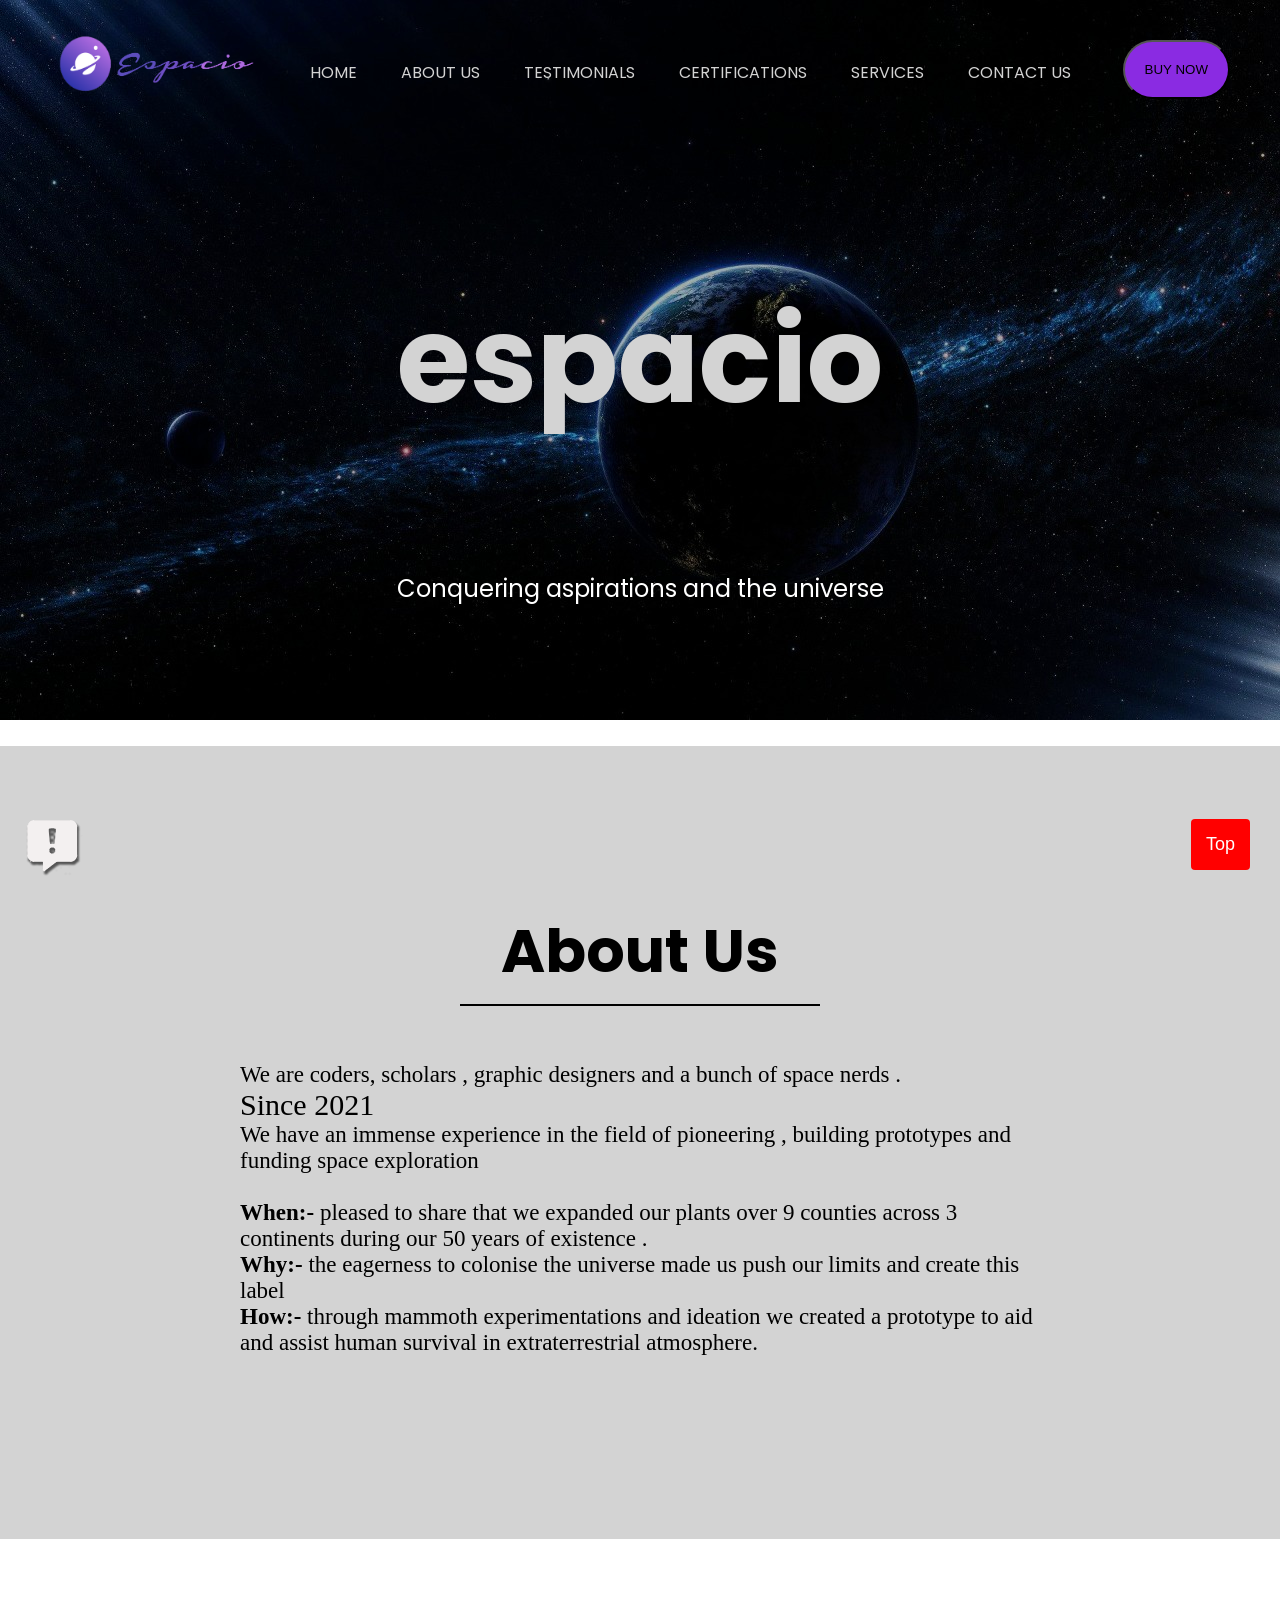
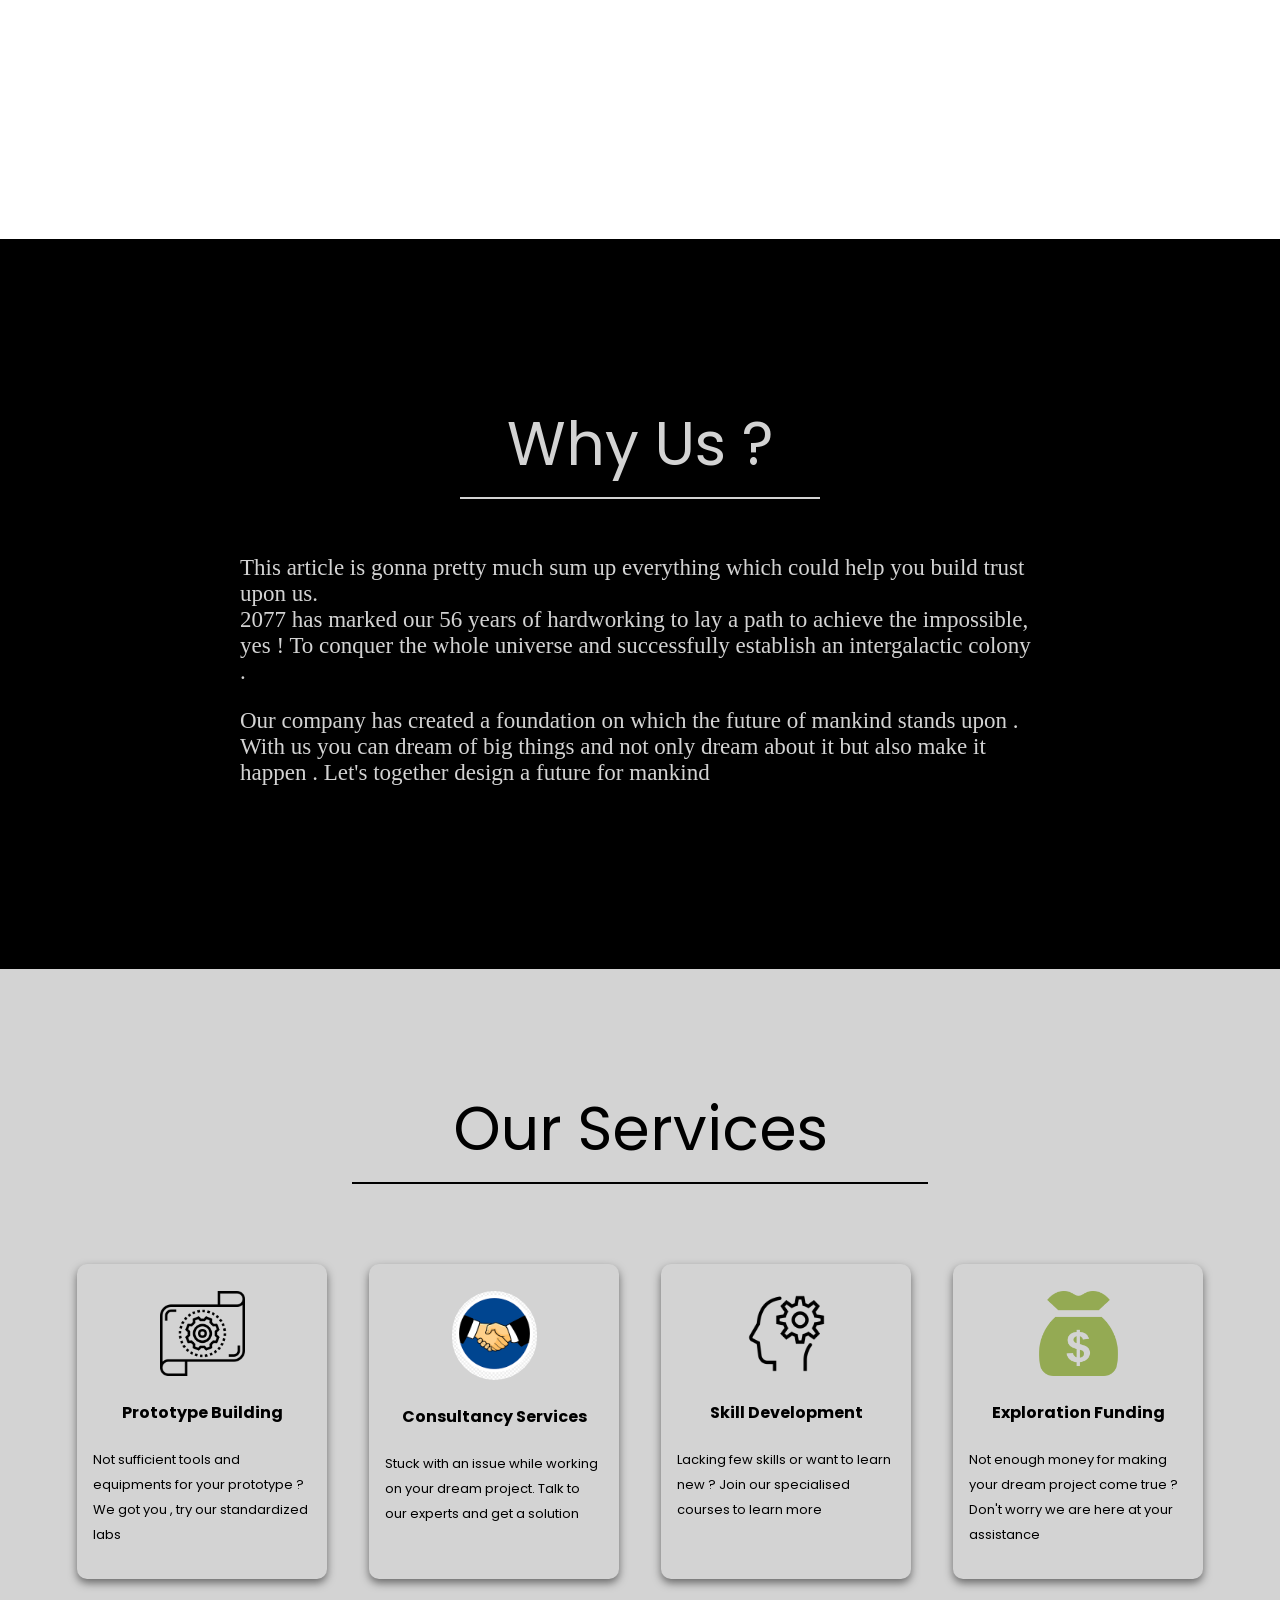
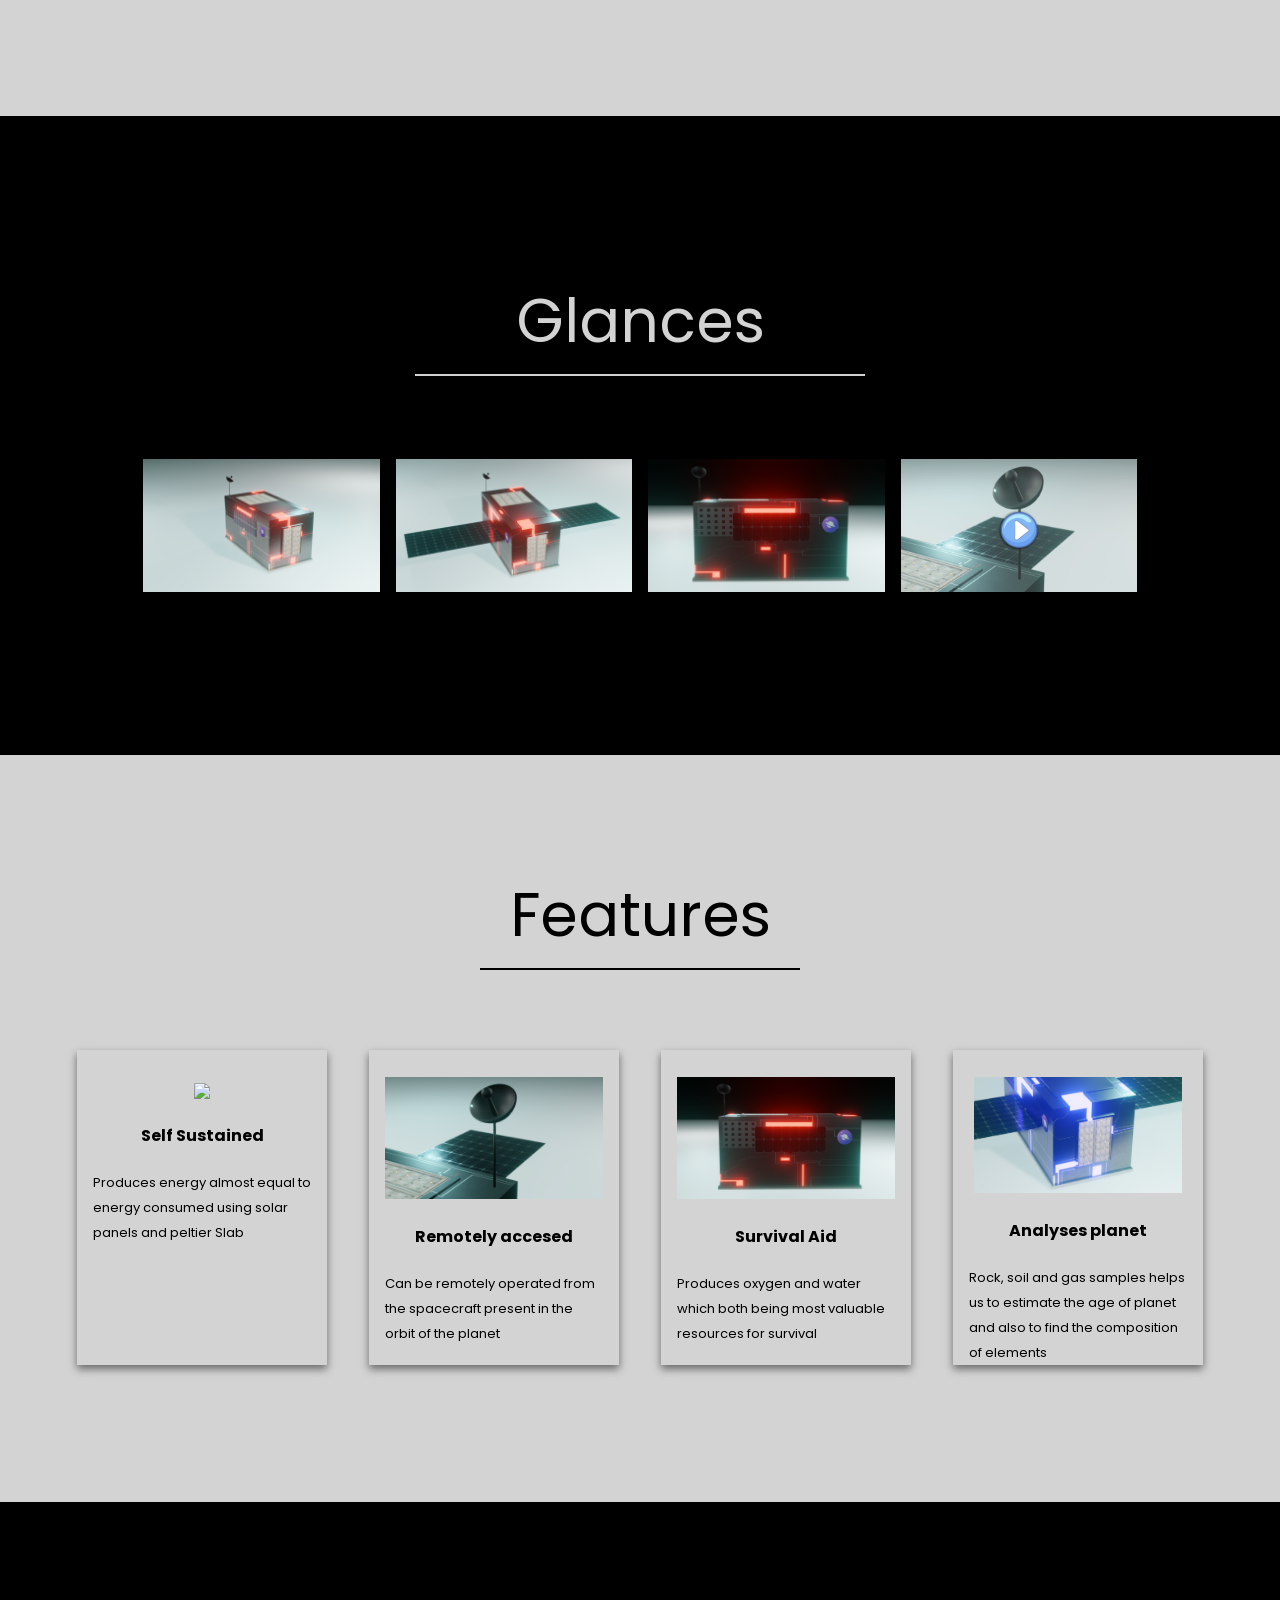
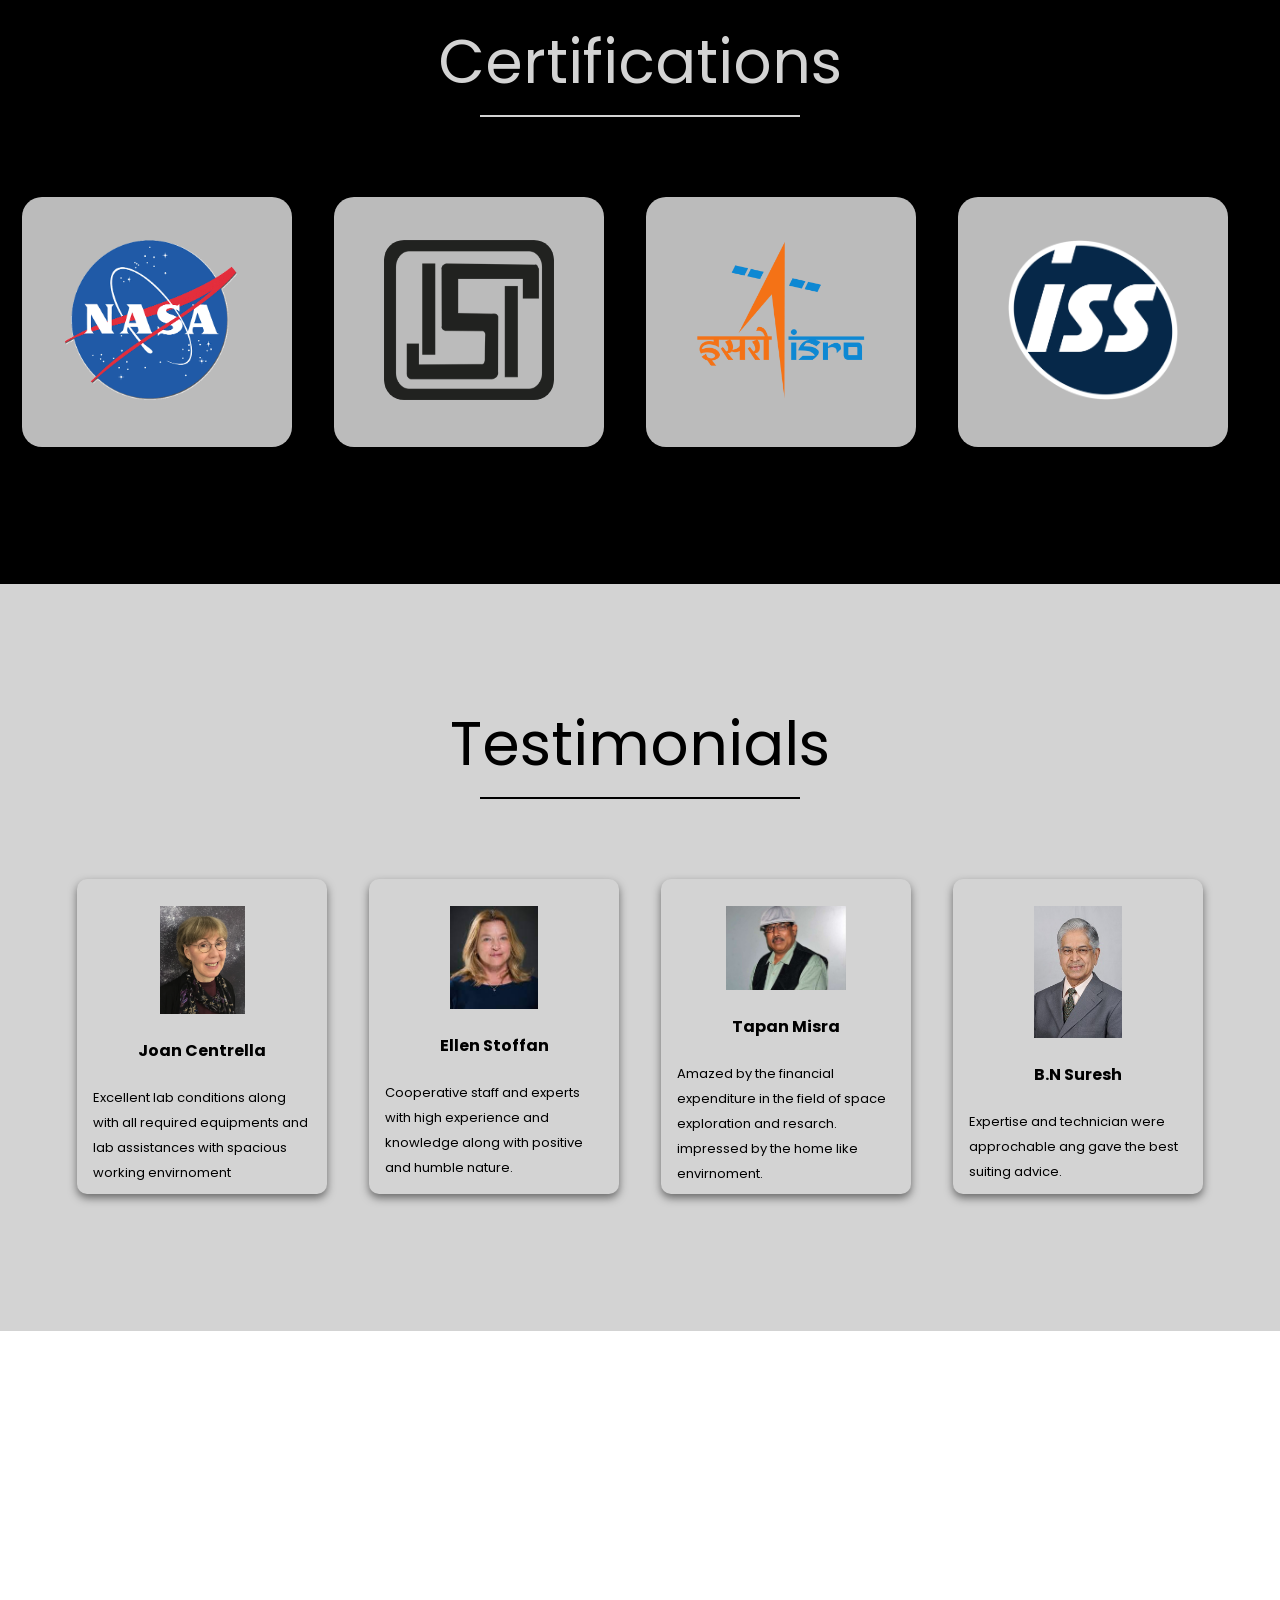
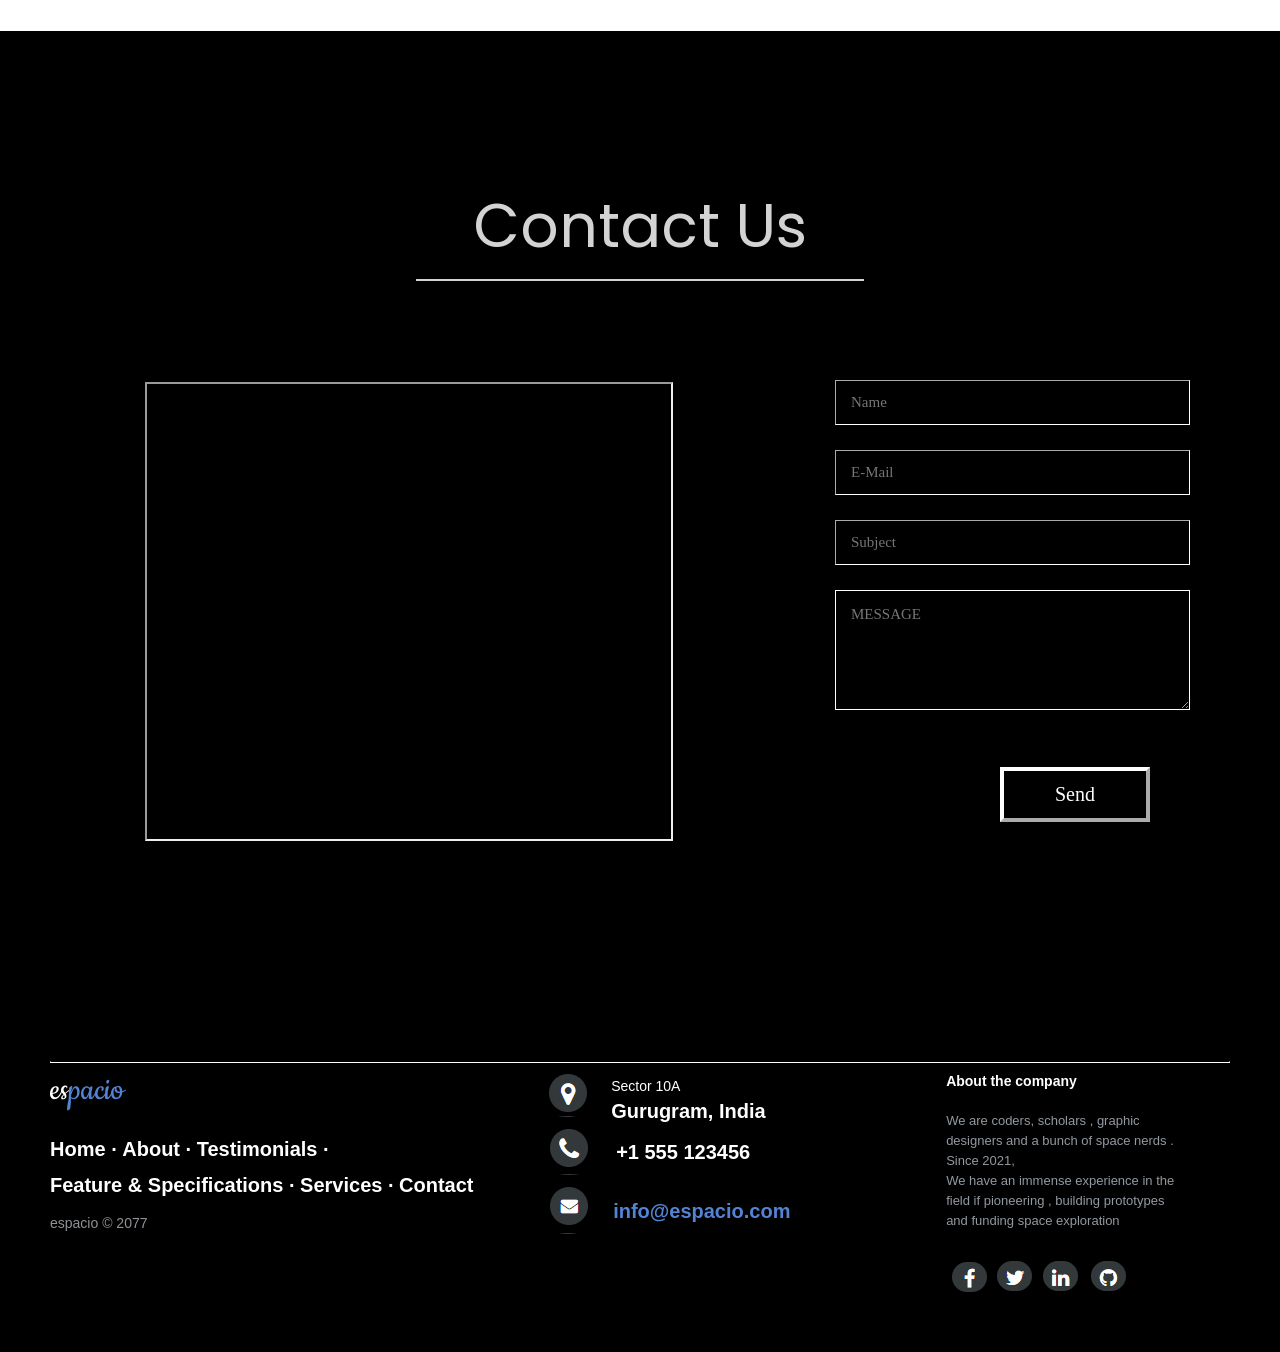
==== Home.html @ 091d5ca6 "abcd" ====
<!DOCTYPE html>
<html lang="en">

<head>
  <link rel="icon" type="image/png" href="logo2.png">
  <title>espacio</title>
  <link rel="stylesheet" href="Home-SS.css">
  <link rel="stylesheet" href="http://maxcdn.bootstrapcdn.com/font-awesome/4.2.0/css/font-awesome.min.css">
  <link href="http://fonts.googleapis.com/css?family=Cookie" rel="stylesheet" type="text/css">
  <link href="https://fonts.googleapis.com/css2?family=Poppins:wght@800&display=swap" rel="stylesheet">
  <link href="/your-path-to-fontawesome/css/fontawesome.css" rel="stylesheet">
  <style>

  </style>

  <link href="Home-SS.css" type="stylesheet">
  <meta charset="UTF-8">
  <meta http-equiv="X-UA-Compatible" content="IE=edge">
  <meta name="viewport" content="width=device-width, initial-scale=1.0">
  <title>Document</title>
</head>

<body onload="myFunction()">
  <div id="loading"></div>
  <a id="nav"></a>
  <a id="home"></a>
  <nav class="" id="mynav">
    <span class="nav-logo"><img src="logoweb1.png" width="210px" height="65px"></span>
    <span class="nav-tabs">
      <a href="#home" class="nav-link">HOME</a>
        <a href="#aboutus" class="nav-link">ABOUT US</a>
        <a href="#testimonials" class="nav-link">TESTIMONIALS</a>
        <a href="#certifications" class="nav-link">CERTIFICATIONS</a>
      <a href="#services" class="nav-link">SERVICES</a>
      <a href="#contactus" class="nav-link">CONTACT US</a>
    </span>
    <span>
      <button class="nav-btn" onclick="window.location.href ='buy-now.html';">BUY NOW</button>
    </span>
  </nav>

  <div class="cover-heading">
    <br>
    <h1>espacio</h1>
    <FONT color="white" size="5">Conquering aspirations and the universe </font>
  </div>
  <a id="aboutus"></a>
  <br><br><br><br><br>
  <div class="ab1">
    
    <center>
      <b>
        <font style="font-size: 60px;">About Us</font>
      </b>
      <hr width="45%" align="center" color="black">
      </hr>
    </center>
    <br>
    <p style="font-size: 23px; text-align: left;font-family: century gothic;">We are coders, scholars , graphic
      designers and a bunch of space
      nerds .
      <br>
      <font style="font-size: 30px;">Since 2021</font>
      <br>
      We have an immense experience in the field of pioneering , building prototypes and funding space
      exploration
      <br><br>
      <b>When:-</b> pleased to share that we expanded our plants over 9 counties across 3 continents during
      our 50 years of existence .
      <br>
      <b>Why:-</b> the eagerness to colonise the universe made us push our limits and create this label
      <br>
      <b>How:-</b> through mammoth experimentations and ideation we created a prototype to aid and assist
      human survival in extraterrestrial atmosphere.
    </p>

  </div>

  <div class="parallax"></div>

  <div class="ab2">
    <center>
      <font style="font-size: 60px;">Why Us ?</font>
      <hr width="45%" align="center" color="lightgrey">
      </hr>
    </center>
    <br>
    <p style="font-size: 23px; text-align: left;font-family: century gothic;">This article is gonna pretty much sum up
      everything which
      could help you build trust upon us.
      <br>
      2077 has marked our 56 years of hardworking to lay a path to achieve the impossible, yes ! To conquer
      the whole
      universe and successfully establish an intergalactic colony .
    </p>
    <p style="font-size: 23px; text-align: left;font-family: century gothic;">
      Our company has created a foundation on which the future of mankind stands upon . With us you can dream of
      big things and not only dream about it but also make it happen .
      Let's together design a future for mankind
    </p>
    <a id="services"></a>
  </div>
  
  <div class="ab4">
    
    <center>
      <font style="font-size: 60px; color: black;">Our Services</font>
      <hr width="45%" align="center" color="black">
      <br><br>
    </center>
    <center>
      <table width="70%" cellpadding="20px">
        <tr>
          <td>
            <div class="card">
              <img src="" style="width:100%">
              <div class="container44">
                <center><img src="Images/pb1.png" Width="85px"></center>
                <center>
                  <h4><b>Prototype Building</b></h4>
                </center>
                <p>
                  <font size="2px">Not sufficient tools and equipments for your prototype ? We got you , try our
                    standardized labs</font>
                </p>
              </div>
            </div>
          </td>
          <td>
            <div class="card">
              <img src="" style="width:100%">
              <div class="container44">
                <center><img src="Images/cs.png" Width="85px" style="border-radius: 100px;"></center>
                <center>
                  <h4><b>Consultancy Services</b></h4>
                </center>
                <p>
                  <font size="2px">Stuck with an issue while working on your dream project. Talk to our experts and get
                    a solution</font>
                </p>
              </div>
            </div>
          </td>
          <td>
            <div class="card">
              <img src="" style="width:100%">
              <div class="container44">
                <center><img src="Images/sd.png" Width="85px"></center>
                <center>
                  <h4><b>Skill Development </b></h4>
                </center>
                <p>
                  <font size="2px">Lacking few skills or want to learn new ? Join our specialised courses to learn more
                  </font>
                </p>
              </div>
            </div>
          </td>
          <td>
            <div class="card">
              <img src="" style="width:100%">
              <div class="container44">
                <center><img src="Images/ef.png" Width="85px"></center>
                <center>
                  <h4><b>Exploration Funding</b></h4>
                </center>
                <p>
                  <font size="2px">Not enough money for making your dream project come true ? Don't worry we are here at
                    your assistance</font>
                </p>
              </div>
            </div>
          </td>
        </tr>
      </table>
    </center>
  </div>
  <div class="ab3">
    <center>
      <font style="font-size: 60px;">Glances</font>
      <hr width="45%" align="center" color="lightgrey">
      </hr>
      <br><br>
    </center>
    <br>
    <div class="row">
      <div class="column">
        <img src="Images/1.png" style="width:100%" onclick="openModal();currentSlide(1)" class="hover-shadow cursor">
      </div>
      <div class="column">
        <img src="Images/2.png" style="width:100%" onclick="openModal();currentSlide(2)" class="hover-shadow cursor">
      </div>
      <div class="column">
        <img src="Images/7.png" style="width:100%" onclick="openModal();currentSlide(3)" class="hover-shadow cursor">
      </div>
      <div class="column">
        <img src="Images/8.jpg" style="width:100%" onclick="openModal();currentSlide(4)" class="hover-shadow cursor">
      </div>
    </div>

    <div id="myModal" class="modal">
      <span class="close cursor" onclick="closeModal()">&times;</span>
      <div class="modal-content">

        <div class="mySlides">
          <div class="numbertext">1 / 4</div>
          <img src="Images/1.png" style="width:100%">
        </div>

        <div class="mySlides">
          <div class="numbertext">2 / 4</div>
          <img src="Images/2.png" style="width:100%">
        </div>

        <div class="mySlides">
          <div class="numbertext">3 / 4</div>
          <img src="Images/7.png" style="width:100%">
        </div>

        <div class="mySlides">
          <div class="numbertext">4 / 4</div>
          <video controls  style="width:100%" id="pph">
            <source src="megavideo.mp4" type="video/mp4"  >
          </video>
        </div>

        <a class="prev" onclick="plusSlides(-1)">&#10094;</a>
        <a class="next" onclick="plusSlides(1)">&#10095;</a>

        <div class="caption-container">
          <p id="caption"></p>
        </div>


        <div class="column">
          <img class="demo cursor" src="Images/1.png" style="width:100%" onclick="currentSlide(1)" alt="">
        </div>
        <div class="column">
          <img class="demo cursor" src="Images/2.png" style="width:100%" onclick="currentSlide(2)" alt="">
        </div>
        <div class="column">
          <img class="demo cursor" src="Images/7.png" style="width:100%" onclick="currentSlide(3)" alt="">
        </div>
        <div class="column">
          <img class="demo cursor" src="Images/8.jpg" style="width:100%" onclick="currentSlide(4)" alt="">
        </div>
      </div>
    </div>
  </div>
  <div class="ab5">
    <center>
      <font style="font-size: 60px; color: black;">Features</font>
      <hr width="25%" align="center" color="black">
      <br><br>
    </center>
    <center>
      <table width="70%" cellpadding="20px">
        <tr>
          <td>
            <div class="card2">
              <img src="" style="width:100%">
              <div class="container44">
                <center><img src="ImageS/13.png" Width="100%"></center>
                <center>
                  <h4><b>Self Sustained</b></h4>
                </center>
                <p>
                  <font size="2px">Produces energy almost equal to energy consumed using solar panels and peltier Slab
                  </font>
                </p>
              </div>
            </div>
          </td>
          <td>
            <div class="card2">
              <img src="" style="width:100%">
              <div class="container44">
                <center><img src="Images/8.png" Width="100%"></center>
                <center>
                  <h4><b>Remotely accesed </b></h4>
                </center>
                <p>
                  <font size="2px">Can be remotely operated from the spacecraft present in the orbit of the planet
                  </font>
                </p>
              </div>
            </div>
          </td>
          <td>
            <div class="card2">
              <img src="" style="width:100%">
              <div class="container44">
                <center><img src="Images/7.png" Width="100%"></center>
                <center>
                  <h4><b>Survival Aid</b></h4>
                </center>
                <p>
                  <font size="2px">Produces oxygen and water which both being most valuable resources for survival
                  </font>
                </p>
              </div>
            </div>
          </td>
          <td>
            <div class="card2">
              <img src="" style="width:100%">
              <div class="container44">
                <center><img src="Images/12.png" Width="95%"></center>
                <center>
                  <h4><b>Analyses planet</b></h4>
                </center>
                <p>
                  <font size="2px">Rock, soil and gas samples helps us to estimate the age of planet and also to find
                    the composition of elements</font>
                </p>
              </div>
            </div>
          </td>
        </tr>
      </table>
    </center>
    <a id="certifications"></a>
  </div>
  <div class="ab6">
    <center>
      <font style="font-size: 60px; color: lightgrey;">Certifications</font>
      <hr width="25%" align="center" color="lightgrey">
      <br><br>
    </center>
    <center>
      <table width="70%" cellpadding="20px">
        <tr>
          <td>
            <div class="flip-card">
              <div class="flip-card-inner">
                <div class="flip-card-front">
                  <img src="c1.gif" alt="Avatar" style="width:190px;height:160px; border-radius: 10000px; margin-top: 43px;">
                </div>
                <div class="flip-card-back">
                  <h1>NASA</h1> 
                  <p>Aprroved and trusted by nasa , qualified in electrical assesment test , oxygen
                    production test and quality certification test.</p> 
                  <p></p>
                </div>
              </div>
            </div>
          </td>
          <td>
            <div class="flip-card">
              <div class="flip-card-inner">
                <div class="flip-card-front">
                  <img src="certificate2.png" alt="Avatar" style="width:170px;height:160px; border-radius: 20px; margin-top: 43px;">
                </div>
                <div class="flip-card-back">
                  <h1>ISI</h1> 
                  <p>Approved by ISI officials in the qualitative and quantitative tests. verified and
                    trusted for use in extreme conditions.</p> 
                  <p></p>
                </div>
              </div>
            </div>
          </td>
          <td>
            <div class="flip-card">
              <div class="flip-card-inner">
                <div class="flip-card-front">
                  <img src="certificate3.png" alt="Avatar" style="width:170px;height:160px; border-radius: 20px; margin-top: 43px;">
                </div>
                <div class="flip-card-back">
                  <h1>ISRO</h1> 
                  <p>Approved by scientific team of technical department of isro.</p> 
                  <p></p>
                </div>
              </div>
            </div>
          </td>  
          <td>
            <div class="flip-card">
              <div class="flip-card-inner">
                <div class="flip-card-front">
                  <img src="certificate4.png" alt="Avatar" style="width:170px;height:160px; border-radius: 20px; margin-top: 43px;">
                </div>
                <div class="flip-card-back">
                  <h1>ISS</h1> 
                  <p>Trial and tested in international space station , approved and analysed by tech
                    phantom iss.</p> 
                  <p></p>
                </div>
              </div>
            </div>
          </td>
          <td>
            
          </td>
          </td>
        </tr>
      </table>
    </center>
    <a id="testimonials"></a>
  </div>
  <div class="ab7">
    <center>
      <font style="font-size: 60px; color: BLACK;">Testimonials</font>
      <hr width="25%" align="center" color="BLACK">
      <br><br>
    </center>
    <center>
      <table width="70%" cellpadding="20px">
        <tr>
          <td>
            <div class="card">
              <img src="" style="width:100%">
              <div class="container44">
                <center><img src="Images/test1.png" Width="85px"></center>
                <center>
                  <h4><b> Joan Centrella</b></h4>
                </center>
                <p>
                  <font size="2px"> Excellent lab conditions along with all required equipments and lab assistances with
                    spacious working envirnoment</font>
                </p>
              </div>
            </div>
          </td>
          <td>
            <div class="card">
              <img src="" style="width:100%">
              <div class="container44">
                <center><img src="Images/test2.jpg" Width="40%"></center>
                <center>
                  <h4><b> Ellen Stoffan</b></h4>
                </center>
                <p>
                  <font size="2px"> Cooperative staff and experts with high experience and knowledge along with positive
                    and humble nature. </font>
                </p>
              </div>
            </div>
          </td>
          <td>
            <div class="card">
              <img src="" style="width:100%">
              <div class="container44">
                <center><img src="Images/test3.jpg" Width="55%"></center>
                <center>
                  <h4><b>Tapan Misra </b></h4>
                </center>
                <p>
                  <font size="2px">Amazed by the financial expenditure in the field of space exploration and resarch.
                    impressed by the home like envirnoment. </font>
                </p>
              </div>
            </div>
          <td>
            <div class="card">
              <img src="" style="width:100%">
              <div class="container44">
                <center><img src="Images/test4.jpg" Width="40%"></center>
                <center>
                  <h4><b>B.N Suresh </b></h4>
                </center>
                <p>
                  <font size="2px">Expertise and technician were approchable ang gave the best suiting advice. </font>
                </p>
              </div>
            </div>
          </td>
          </td>
        </tr>
      </table>
    </center>
  </div>
  <div class="parallax"></div>


  <a id="contactus"></a>
  <div class="container-fluid">
    <section class="contact"
      style="background-color: black; color: #fff !important; padding-top: 150px; padding-bottom: 150px;" id="contact">


      <center>
        <font style="font-size: 60px; color: lightgrey;">Contact Us</font>
        <hr width="35%" align="center" color="lightgrey">
        <br><br>
      </center>
      <br>
      <div class="row">
        <div class="col-md-4"></div>
        <div class="col-md-6">
          <form action="thanku.html" method="post" name="contact-form" id="contact-form">

            <ul>

              <li class="wow fadeInUp" data-wow-delay="0.6s">
                <div>
                  <input class="textarea" type="text" name="contact-name" placeholder="Name" value="" required>
                </div>
              </li>
              <br>
              <li class="wow fadeInUp" data-wow-delay="0.7s">

                <div>
                  <input class="textarea" type="email" name="contact-name" placeholder="E-Mail" value="" required>
                </div>
              </li>
              <br>
              <li class="wow fadeInUp" data-wow-delay="0.6s">
                <div>
                  <input class="textarea" type="text" name="contact-name" placeholder="Subject" value="" required>
                </div>
              </li>
              <br>
              <li class="wow fadeInUp" data-wow-delay="0.8s">

                <div>
                  <textarea class="textarea" style="height: 120px;color: white;" placeholder="MESSAGE"
                    required></textarea>
                </div>
              </li>

            </ul>

            <button class="button2" type="submit" class="send wow fadeInUp" data-wow-delay="0.9s">
              Send</button>

          </form>
          <iframe width="528" height="459" id="gmap_canvas"
            src="https://maps.google.com/maps?width=100%25&amp;height=600&amp;hl=en&amp;q=Bengaluru+(espacio)&amp;t=&amp;z=14&amp;ie=UTF8&amp;iwloc=B&amp;output=embed"
            style="margin-top: -440px;margin-left: 150px;"></iframe>
        </div>
      </div>

  </div>


  </section>
  <footer>
    <div class="footer-distributed">
      <hr color="white" style="  border-top: 1px solid;" width="100%">

      <div class="footer-left">

        <h3>es<span>pacio</span></h3>

        <p class="footer-links">
          <a href="#">
            <font style="font-size:20px;">Home
          </a>
          ·
          <a href="#">
            <font style="font-size:20px;">About
          </a>
          ·
          <a href="#">
            <font style="font-size:20px;">Testimonials
          </a>
          ·
          <a href="#">
            <font style="font-size:20px;">Feature & Specifications
          </a>
          ·
          <a href="#">
            <font style="font-size:20px;">Services
          </a>
          ·
          <a href="#">
            <font style="font-size:20px;">Contact
          </a>
        </p>

        <p class="footer-company-name">espacio &copy; 2077</p>
      </div>

      <div class="footer-center">
        <div>
          <i><img src="location.PNG"></i>
          <p>
            <font style="font-size:20px;"><span>Sector 10A</span> Gurugram, India
          </p>
        </div>

        <div>
          <i><img src="contact.PNG"></i>
          <p>
            <font style="font-size:20px;">+1 555 123456
          </p>
        </div>

        <div>
          <i><img src="mail.PNG"></i>
          <p>
            <font style="font-size:20px;"><a href="mailto:support@company.com">info@espacio.com</a>
          </p>
        </div>
      </div>

      <div class="footer-right">

        <p class="footer-company-about">
          <span>About the company</span>
          We are coders, scholars , graphic designers and a bunch of space nerds .<br>
          Since 2021,<br>
          We have an immense experience in the field if pioneering , building prototypes and funding space exploration
        </p>

        <div class="footer-icons">

          <a href="https://www.facebook.com/"><img src="fb.PNG"></a>&nbsp
          <a href="https://twitter.com/login?lang=en"><img src="twitter.PNG" ></a>
          <a href="https://in.linkedin.com/"><img src="linkedin.PNG"></a>
          <a href="https://github.com/"><img src="github.PNG"></a>

        </div>

      </div>

  </footer>
  <a href="#nav"><button onclick="topFunction()" id="myBtn" title="Go to top">Top</button></a>


  <button class="open-button" onclick="openForm()"><img src="download2.png"
      style="height: 65px;width: 65px; margin-right:60px;"></button>

  <div class="chat-popup" id="myForm">
    <form class="form-container">
      <h2 class="tii">espacio Support</h2>

      <label for="msg" style="color :white;font-family: ubuntu;margin-bottom: 10px;
   
   "><b>Type Your Query</b></label>
      <textarea placeholder="Type message.." name="msg" style="font-family: Dosis;
   
   " required></textarea>

      <button type="submit" class="btn" onclick="sd()">Send</button>
      <button type="button" class="btn cancel" onclick="closeForm()">Close</button>
    </form>
  </div>

  </div>
  <script>
    function openForm() {
      document.getElementById("myForm").style.display = "block";
    }

    function closeForm() {
      document.getElementById("myForm").style.display = "none";
    }
    function sd() {
      alert("We Will reply soon.");
    }
  </script>
</body>


<script>
  function openModal() {
    document.getElementById("myModal").style.display = "block";
  }

  function closeModal() {
    document.getElementById("myModal").style.display = "none";
    var megax = document.getElementById("pph");
    megax.pause();
  }

  var slideIndex = 1;
  showSlides(slideIndex);

  function plusSlides(n) {
    showSlides(slideIndex += n);
  }

  function currentSlide(n) {
    showSlides(slideIndex = n);
  }

  function showSlides(n) {
    var i;
    var slides = document.getElementsByClassName("mySlides");
    var dots = document.getElementsByClassName("demo");
    var captionText = document.getElementById("caption");
    if (n > slides.length) { slideIndex = 1 }
    if (n < 1) { slideIndex = slides.length }
    for (i = 0; i < slides.length; i++) {
      slides[i].style.display = "none";
    }
    for (i = 0; i < dots.length; i++) {
      dots[i].className = dots[i].className.replace(" active", "");
    }
    slides[slideIndex - 1].style.display = "block";
    dots[slideIndex - 1].className += " active";
    captionText.innerHTML = dots[slideIndex - 1].alt;
  }






  var myNav = document.getElementById('mynav');
  window.onscroll = function () {
    "use strict";
    if (document.body.scrollTop >= 200 || document.documentElement.scrollTop >= 200) {
      myNav.classList.remove("nav-transparent");
      myNav.classList.add("nav-colored");
    }
    else {
      myNav.classList.add("nav-transparent");
      myNav.classList.remove("nav-colored");
    }
  };

  var preloader = document.getElementById('loading');
  function myFunction() {
    preloader.style.display = 'none';
  }
</script>

</html>
---- Home-SS.css ----
html {
    scroll-behavior: smooth;
  }
 
  #loading{
    width: 100%;
    height: 100vh;
    background: #fff
    url('Hourglass.gif') center;
    background-repeat: no-repeat;
    position: fixed;
    z-index: 99999;
  }
      .ab1 {
        padding-left: 240px;
        padding-right: 240px;
        padding-top: 160px;
        padding-bottom: 160px;
        background-image: url('Images/.jpg');
        background-size: 1400px 300px;
        border-width: 100%;
        color: black;
        background-repeat: no-repeat;
        background-color: lightgrey;
  
      }
  
      .ab2 {
        padding-left: 240px;
        padding-right: 240px;
        padding-top: 160px;
        padding-bottom: 160px;
        background-image: url('Images/.jpg');
        background-size: 1400px 300px;
        border-width: 100%;
        color: lightgrey;
        background-repeat: no-repeat;
        background-color: black;
  
      }
  
      .ab3 {
        padding-left: 140px;
        padding-right: 140px;
        padding-top: 160px;
        padding-bottom: 160px;
        background-image: url('Images/.jpg');
        background-size: 1400px 300px;
        border-width: 100%;
        color: lightgrey;
        background-repeat: no-repeat;
        background-color: black;
      }
  
      html, body {
        max-width: 100%;
        overflow-x: hidden;
    }
      body {
        margin: 0px;
        background-image: url('bg4.jpeg');
        font-family: Poppins, sans-serif;
        background-repeat: no-repeat;
        background-size: 100%;
      }
  
      a {
        text-decoration: none;
      }
  
      nav {

        width: 100%;
        padding: 0px;
        padding-top: 30px;
        padding-bottom: 40px;
        position: fixed ;
        z-index: 999;
        height: 150px;
        transition: 0.5s;
        
      }
      .nav-transparent{
        background-color: transparent;


      }
      .nav-colored{
        background-color: black;
        box-shadow: 0 8px 6px -6px black;
      }


      .nav-logo {
        text-align: left;
        color: white;
        padding: 30px;
        padding-left: 50px;
        font-size: 28px;
        padding-top: 0px;
        float: left;
      }
  
      .nav-tabs {
        text-align: center;
      float: left;
      margin-top: 30px;
      }
  
      .nav-link {
        padding: 20px;
        color: lightgrey;
      }
  
      .nav-link:hover {
        color: darkgrey;
      }
  
      .nav-btn {
        text-align: right;
        padding: 20px;
        background-color: blueviolet;
        border-radius: 80px;
        float: right;
        margin-right: 50px;
        margin-top: 10px;
      }
  
      .nav-btn:hover {
        background-color: cadetblue;
        transition-delay: 0.15s;
        transition-duration: 0.15s;
      }
  
      .cover-heading {
        text-align: center;
        color: lightgrey;
        font-size: 60px;
        margin-top: 100px;
      }
  
      .parallax {
        background-image: url("Images/bg1.jpg");
        min-height: 300px;
        background-attachment: fixed;
        background-position: center;
        background-repeat: no-repeat;
        background-size: cover;
      }
  
      * {
        box-sizing: border-box;
      }
  
      .row>.column {
        padding: 0 8px;
      }
  
      .row:after {
        content: "";
        display: table;
        clear: both;
      }
  
      .column {
        float: left;
        width: 25%;
      }
  
      /* The Modal (background) */
      .modal {
        display: none;
        position: fixed;
        z-index: 1000;
        padding-top: 100px;
        left: 0;
        top: 0;
        width: 100%;
        height: 100%;
        overflow: auto;
        background-color: black;
      }
  
      /* Modal Content */
      .modal-content {
        position: relative;
        background-color: #fefefe;
        margin: auto;
        padding: 0;
        width: 90%;
        max-width: 1200px;
      }
  
      /* The Close Button */
      .close {
        color: white;
        position: absolute;
        top: 10px;
        right: 25px;
        font-size: 35px;
        font-weight: bold;
      }
  
      .close:hover,
      .close:focus {
        color: #999;
        text-decoration: none;
        cursor: pointer;
      }
  
      .mySlides {
        display: none;
      }
  
      .cursor {
        cursor: pointer;
      }
  
      /* Next & previous buttons */
      .prev,
      .next {
        cursor: pointer;
        position: absolute;
        top: 50%;
        width: auto;
        padding: 16px;
        margin-top: -50px;
        color: white;
        font-weight: bold;
        font-size: 20px;
        transition: 0.6s ease;
        border-radius: 0 3px 3px 0;
        user-select: none;
        -webkit-user-select: none;
      }
  
      /* Position the "next button" to the right */
      .next {
        right: 0;
        border-radius: 3px 0 0 3px;
      }
  
      /* On hover, add a black background color with a little bit see-through */
      .prev:hover,
      .next:hover {
        background-color: rgba(0, 0, 0, 0.8);
      }
  
      /* Number text (1/3 etc) */
      .numbertext {
        color: #f2f2f2;
        font-size: 12px;
        padding: 8px 12px;
        position: absolute;
        top: 0;
      }
  
      img {
        margin-bottom: -4px;
      }
  
      .caption-container {
        text-align: center;
        background-color: black;
        padding: 2px 16px;
        color: white;
      }
  
      .demo {
        opacity: 0.6;
      }
  
      .active,
      .demo:hover {
        opacity: 1;
      }
  
      img.hover-shadow {
        transition: 0.3s;
      }
  
      .hover-shadow:hover {
        box-shadow: 0 4px 8px 0 rgba(0, 0, 0, 0.2), 0 6px 20px 0 rgba(0, 0, 0, 0.19);
      }
  
      .card {
        box-shadow: 0 4px 8px 0 rgba(0, 0, 0, 0.5);
        transition: 0.3s;
        width: 100%;
        background-color: lightgrey;
        border-radius: 10px;
      }
  
      .card:hover {
        box-shadow: 0 8px 16px 0 rgba(0, 0, 0, 0.8);
      }
      .card2 {
        box-shadow: 0 4px 8px 0 rgba(0, 0, 0, 0.5);
        transition: 0.3s;
        width: 100%;
        background-color: lightgrey;
        
      }
  
      .card2:hover {
        box-shadow: 0 8px 16px 0 rgba(0, 0, 0, 1);
      }
  
      .container44 {
        padding: 2px 16px;
        height: 290px;
        width: 250px;
      }
  
      .ab4 {
        background-color: lightgrey;
        padding-top: 115px;
        padding-bottom: 115px;
      }
      .ab5 {
        background-color: lightgrey;
        padding-top: 115px;
        padding-bottom: 115px;
      }
      .ab6 {
        background-color: black;
        padding-top: 115px;
        padding-bottom: 115px;
      }
      .ab7 {
        background-color:lightgrey;
        padding-top: 115px;
        padding-bottom: 115px;
      }
      .newsletter {
        padding: 70px 0;
        background: #161616;
        font-family: century gothic;
  }
  
  .newsletter .news-data {
        max-width: 650px;
        margin: 0 auto;
        text-align: center;
        position: relative;
  }
  
  .newsletter h1 {
        color: #fff;
        margin-bottom: 40px;
  }
  
  .newsletter .form-control {
        height: 50px;
        border-color: #fff;
        border-radius: 0 !important;width: 500px;
  }
  
  .form-control:focus {
        box-shadow: none !important;
        border: none !important;
  }
  
  ::placeholder {
        letter-spacing: 0px;
        font-family: century gothic;
  }
  
  .newsletter .btn {
        min-height: 50px;
        padding:  10px;
        border-color: #bfbfbf;
        border-width: 3px;
        font-size: 15px;
        font-family: century gothic;
        color: white;
        border-radius: 0px;
  }
  
  .newsletter .btn:hover {
        color: #bfbfbf;
        border-color:white;
  }
  .row {margin: 0 -5px;}
  
  .row:after {
    content: "";
    display: table;
    clear: both;
  }
  .sl-btn{
    padding: 16px;
  }
  .sl-btn:hover{
    background-color: lightgrey;
  }
  /*--------------- contact section starts here --------------- */
  
  #contact-form {
        margin-left: 800px ;
        width: 35px;
  }
  
  .contact .icon-title {
        margin-top: -20px;
        color: #000;
  }
  
  #contact-form ul {
        list-style: none;
        margin-bottom: 66px;
        border-radius: 0;
  }
  
  #contact-form li:last-of-type {
        border-bottom: none;
  }
  input[type=text],[type=email],.textarea {
     width: 355px;
    height: 45px;
    background-color: black;
    padding: 15px;
    font-size: 15px;
    color: #e6e6e6;
    border-color: white;
    border-width:  1px;
    font-family: century gothic;
  }
  input[type=email]:hover{
    border-width: 3px ;
  }
  input[type=text]:hover{
    border-width: 3px;
  }
  .textarea:hover{
    border-width: 3px;
  }
  .button2{
        background-color:black;
        color: white; 
        width: 150px;
        height: 55px;
        padding: 15px ;
        cursor: pointer;
        border-width: 4px;
        border-color: white;
        font-family: century gothic;
        font-size: 20px;
        padding: 0px;
        margin-left:205px;
        margin-top: -100px;
  }  
  .button2:hover {
        color: #bfbfbf;
        border-color:#bfbfbf;
  }
  .main {
    max-height: 550px;;
    background-color: #292c2f;
    color: white;
    font-size: 38pt;
    text-align: center;
    line-height: 550px;
  }
  footer{
    position: relative;
    bottom: 0;
  }
  .footer-distributed{
    background-color:  black;
    box-shadow: 0 1px 1px 0 rgba(0, 0, 0, 0.12);
    box-sizing: border-box;
    width: 100%;
    text-align: left;
    font: bold 16px sans-serif;
  
    padding: 55px 50px;
    margin-top: 00px;
  }
  
  .footer-distributed .footer-left,
  .footer-distributed .footer-center,
  .footer-distributed .footer-right{
    display: inline-block;
    vertical-align: top;
  }
  
  .footer-distributed .footer-left{
    width: 40%;
  }
  
  .footer-distributed h3{
    color:  #ffffff;
    font: normal 36px 'Cookie', cursive;
    margin: 0;
  }
  
  .footer-distributed h3 span{
    color:  #5383d3;
  }
  
  
  .footer-distributed .footer-links{
    color:  #ffffff;
    margin: 20px 0 12px;
    padding: 0;
  }
  
  .footer-distributed .footer-links a{
    display:inline-block;
    line-height: 1.8;
    text-decoration: none;
    color:  inherit;
  }
  
  .footer-distributed .footer-company-name{
    color:  #8f9296;
    font-size: 14px;
    font-weight: normal;
    margin: 0;
  }
  
  
  .footer-distributed .footer-center{
    width: 35%;
  }
  
  .footer-distributed .footer-center i{
    background-color:  #33383b;
    color: #ffffff;
    font-size: 25px;
    width: 38px;
    height: 38px;
    border-radius: 50%;
    text-align: center;
    line-height: 42px;
    margin: 10px 15px;
    vertical-align: middle;
  }
  
  .footer-distributed .footer-center i.fa-envelope{
    font-size: 17px;
    line-height: 38px;
  }
  
  .footer-distributed .footer-center p{
    display: inline-block;
    color: #ffffff;
    vertical-align: middle;
    margin:0;
  }
  
  .footer-distributed .footer-center p span{
    display:block;
    font-weight: normal;
    font-size:14px;
    line-height:2;
  }
  
  .footer-distributed .footer-center p a{
    color:  #5383d3;
    text-decoration: none;;
  }
  
  .footer-distributed .footer-right{
    width: 20%;
  }
  
  .footer-distributed .footer-company-about{
    line-height: 20px;
    color:  #92999f;
    font-size: 13px;
    font-weight: normal;
    margin: 0;
  }
  
  .footer-distributed .footer-company-about span{
    display: block;
    color:  #ffffff;
    font-size: 14px;
    font-weight: bold;
    margin-bottom: 20px;
  }
  
  .footer-distributed .footer-icons{
    margin-top: 25px;
  }
  
  .footer-distributed .footer-icons a{
    display: inline-block;
    width: 35px;
    height: 30px;
    cursor: pointer;
    background-color:  #33383b;
    border-radius: 20px;
  
    font-size: 20px;
    color: #ffffff;
    text-align: center;
    line-height: 35px;
  
    margin-right: 3px;
    margin-bottom: 5px;
  }
  
  
  @media (max-width: 880px) {
  
    .footer-distributed{
      font: bold 14px sans-serif;
  
    }
  
    .footer-distributed .footer-left,
    .footer-distributed .footer-center,
    .footer-distributed .footer-right{
      display: block;
      width: 100%;
      margin-bottom: 40px;
      text-align: center;
    }
  
    .footer-distributed .footer-center i{
      margin-left: 0;
    }
    .main {
      line-height: normal;
      font-size: auto;
    }
  
  }


  
/* Button used to open the chat form - fixed at the bottom of the page */
.open-button {
	background-color: transparent;
	border: none;
  cursor: pointer;
  opacity: 0.8;
  position: fixed;
  bottom: 23px;
  left: 15px;

}

/* The popup chat - hidden by default */
.chat-popup {
  display: none;
  position: fixed;
  bottom: 5px;
  left: 15px;
  border: 3px solid #f1f1f1;
  z-index: 9;
}

/* Add styles to the form container */
.form-container {
  max-width: 300px;
  padding: 10px;
  background-color: black;
}

/* Full-width textarea */
.form-container textarea {
  width: 100%;
  padding: 15px;
  margin: 5px 0 22px 0;
  border: none;
  background:   #fdfdfd;
  resize: none;
  min-height: 200px;
}

/* When the textarea gets focus, do something */
.form-container textarea:focus {
  background-color:   #fff;
  outline: none;
}

/* Set a style for the submit/send button */
.form-container .btn {
  background-color: #4CAF50;
  color: white;
  padding: 16px 20px;
  border: none;
  cursor: pointer;
  width: 45%;
  margin-bottom:10px;
  opacity: 0.8;
  font-family: Century Gothic;
  font-size: 20px;
  
}

/* Add a red background color to the cancel button */
.form-container .cancel {
  background-color: red;
  float: right;
}

/* Add some hover effects to buttons */
.form-container .btn:hover, .open-button:hover {
  opacity: 1;
}
.tii{
	color :white;
	 font-family: 'Kufam', cursive;
}
.tu{
	font-family: forte;
	font-size: 30px;
}
  


#myBtn {

  position: fixed;
  bottom: 30px;
  right: 30px;
  z-index: 99;
  font-size: 18px;
  border: none;
  outline: none;
  background-color: RED;
  color: white;
  cursor: pointer;
  padding: 15px;
  border-radius: 4px;
}

#myBtn:hover {
  background-color: #555;
}
  


.flip-card {
  background-color: transparent;
  width: 270px;
  height: 250px;
  perspective: 1000px;
  border-radius: 20px;
}

.flip-card-inner {
  position: relative;
  width: 100%;
  height: 100%;
  text-align: center;
  transition: transform 0.6s;
  transform-style: preserve-3d;
  box-shadow: 0 4px 8px 0 rgba(0,0,0,1);
  border-radius: 20px;

}

.flip-card:hover .flip-card-inner {
  transform: rotateY(180deg);
}

.flip-card-front, .flip-card-back {
  position: absolute;
  width: 100%;
  height: 100%;
  -webkit-backface-visibility: hidden;
  backface-visibility: hidden;
  border-radius: 20px;

}

.flip-card-front {
  background-color: #bbb;
  color: black;
}

.flip-card-back {
  background-color: lightgrey;
  color: black;
  transform: rotateY(180deg);
}
---- Home-SS.css ----
html {
    scroll-behavior: smooth;
  }
 
  #loading{
    width: 100%;
    height: 100vh;
    background: #fff
    url('Hourglass.gif') center;
    background-repeat: no-repeat;
    position: fixed;
    z-index: 99999;
  }
      .ab1 {
        padding-left: 240px;
        padding-right: 240px;
        padding-top: 160px;
        padding-bottom: 160px;
        background-image: url('Images/.jpg');
        background-size: 1400px 300px;
        border-width: 100%;
        color: black;
        background-repeat: no-repeat;
        background-color: lightgrey;
  
      }
  
      .ab2 {
        padding-left: 240px;
        padding-right: 240px;
        padding-top: 160px;
        padding-bottom: 160px;
        background-image: url('Images/.jpg');
        background-size: 1400px 300px;
        border-width: 100%;
        color: lightgrey;
        background-repeat: no-repeat;
        background-color: black;
  
      }
  
      .ab3 {
        padding-left: 140px;
        padding-right: 140px;
        padding-top: 160px;
        padding-bottom: 160px;
        background-image: url('Images/.jpg');
        background-size: 1400px 300px;
        border-width: 100%;
        color: lightgrey;
        background-repeat: no-repeat;
        background-color: black;
      }
  
      html, body {
        max-width: 100%;
        overflow-x: hidden;
    }
      body {
        margin: 0px;
        background-image: url('bg4.jpeg');
        font-family: Poppins, sans-serif;
        background-repeat: no-repeat;
        background-size: 100%;
      }
  
      a {
        text-decoration: none;
      }
  
      nav {

        width: 100%;
        padding: 0px;
        padding-top: 30px;
        padding-bottom: 40px;
        position: fixed ;
        z-index: 999;
        height: 150px;
        transition: 0.5s;
        
      }
      .nav-transparent{
        background-color: transparent;


      }
      .nav-colored{
        background-color: black;
        box-shadow: 0 8px 6px -6px black;
      }


      .nav-logo {
        text-align: left;
        color: white;
        padding: 30px;
        padding-left: 50px;
        font-size: 28px;
        padding-top: 0px;
        float: left;
      }
  
      .nav-tabs {
        text-align: center;
      float: left;
      margin-top: 30px;
      }
  
      .nav-link {
        padding: 20px;
        color: lightgrey;
      }
  
      .nav-link:hover {
        color: darkgrey;
      }
  
      .nav-btn {
        text-align: right;
        padding: 20px;
        background-color: blueviolet;
        border-radius: 80px;
        float: right;
        margin-right: 50px;
        margin-top: 10px;
      }
  
      .nav-btn:hover {
        background-color: cadetblue;
        transition-delay: 0.15s;
        transition-duration: 0.15s;
      }
  
      .cover-heading {
        text-align: center;
        color: lightgrey;
        font-size: 60px;
        margin-top: 100px;
      }
  
      .parallax {
        background-image: url("Images/bg1.jpg");
        min-height: 300px;
        background-attachment: fixed;
        background-position: center;
        background-repeat: no-repeat;
        background-size: cover;
      }
  
      * {
        box-sizing: border-box;
      }
  
      .row>.column {
        padding: 0 8px;
      }
  
      .row:after {
        content: "";
        display: table;
        clear: both;
      }
  
      .column {
        float: left;
        width: 25%;
      }
  
      /* The Modal (background) */
      .modal {
        display: none;
        position: fixed;
        z-index: 1000;
        padding-top: 100px;
        left: 0;
        top: 0;
        width: 100%;
        height: 100%;
        overflow: auto;
        background-color: black;
      }
  
      /* Modal Content */
      .modal-content {
        position: relative;
        background-color: #fefefe;
        margin: auto;
        padding: 0;
        width: 90%;
        max-width: 1200px;
      }
  
      /* The Close Button */
      .close {
        color: white;
        position: absolute;
        top: 10px;
        right: 25px;
        font-size: 35px;
        font-weight: bold;
      }
  
      .close:hover,
      .close:focus {
        color: #999;
        text-decoration: none;
        cursor: pointer;
      }
  
      .mySlides {
        display: none;
      }
  
      .cursor {
        cursor: pointer;
      }
  
      /* Next & previous buttons */
      .prev,
      .next {
        cursor: pointer;
        position: absolute;
        top: 50%;
        width: auto;
        padding: 16px;
        margin-top: -50px;
        color: white;
        font-weight: bold;
        font-size: 20px;
        transition: 0.6s ease;
        border-radius: 0 3px 3px 0;
        user-select: none;
        -webkit-user-select: none;
      }
  
      /* Position the "next button" to the right */
      .next {
        right: 0;
        border-radius: 3px 0 0 3px;
      }
  
      /* On hover, add a black background color with a little bit see-through */
      .prev:hover,
      .next:hover {
        background-color: rgba(0, 0, 0, 0.8);
      }
  
      /* Number text (1/3 etc) */
      .numbertext {
        color: #f2f2f2;
        font-size: 12px;
        padding: 8px 12px;
        position: absolute;
        top: 0;
      }
  
      img {
        margin-bottom: -4px;
      }
  
      .caption-container {
        text-align: center;
        background-color: black;
        padding: 2px 16px;
        color: white;
      }
  
      .demo {
        opacity: 0.6;
      }
  
      .active,
      .demo:hover {
        opacity: 1;
      }
  
      img.hover-shadow {
        transition: 0.3s;
      }
  
      .hover-shadow:hover {
        box-shadow: 0 4px 8px 0 rgba(0, 0, 0, 0.2), 0 6px 20px 0 rgba(0, 0, 0, 0.19);
      }
  
      .card {
        box-shadow: 0 4px 8px 0 rgba(0, 0, 0, 0.5);
        transition: 0.3s;
        width: 100%;
        background-color: lightgrey;
        border-radius: 10px;
      }
  
      .card:hover {
        box-shadow: 0 8px 16px 0 rgba(0, 0, 0, 0.8);
      }
      .card2 {
        box-shadow: 0 4px 8px 0 rgba(0, 0, 0, 0.5);
        transition: 0.3s;
        width: 100%;
        background-color: lightgrey;
        
      }
  
      .card2:hover {
        box-shadow: 0 8px 16px 0 rgba(0, 0, 0, 1);
      }
  
      .container44 {
        padding: 2px 16px;
        height: 290px;
        width: 250px;
      }
  
      .ab4 {
        background-color: lightgrey;
        padding-top: 115px;
        padding-bottom: 115px;
      }
      .ab5 {
        background-color: lightgrey;
        padding-top: 115px;
        padding-bottom: 115px;
      }
      .ab6 {
        background-color: black;
        padding-top: 115px;
        padding-bottom: 115px;
      }
      .ab7 {
        background-color:lightgrey;
        padding-top: 115px;
        padding-bottom: 115px;
      }
      .newsletter {
        padding: 70px 0;
        background: #161616;
        font-family: century gothic;
  }
  
  .newsletter .news-data {
        max-width: 650px;
        margin: 0 auto;
        text-align: center;
        position: relative;
  }
  
  .newsletter h1 {
        color: #fff;
        margin-bottom: 40px;
  }
  
  .newsletter .form-control {
        height: 50px;
        border-color: #fff;
        border-radius: 0 !important;width: 500px;
  }
  
  .form-control:focus {
        box-shadow: none !important;
        border: none !important;
  }
  
  ::placeholder {
        letter-spacing: 0px;
        font-family: century gothic;
  }
  
  .newsletter .btn {
        min-height: 50px;
        padding:  10px;
        border-color: #bfbfbf;
        border-width: 3px;
        font-size: 15px;
        font-family: century gothic;
        color: white;
        border-radius: 0px;
  }
  
  .newsletter .btn:hover {
        color: #bfbfbf;
        border-color:white;
  }
  .row {margin: 0 -5px;}
  
  .row:after {
    content: "";
    display: table;
    clear: both;
  }
  .sl-btn{
    padding: 16px;
  }
  .sl-btn:hover{
    background-color: lightgrey;
  }
  /*--------------- contact section starts here --------------- */
  
  #contact-form {
        margin-left: 800px ;
        width: 35px;
  }
  
  .contact .icon-title {
        margin-top: -20px;
        color: #000;
  }
  
  #contact-form ul {
        list-style: none;
        margin-bottom: 66px;
        border-radius: 0;
  }
  
  #contact-form li:last-of-type {
        border-bottom: none;
  }
  input[type=text],[type=email],.textarea {
     width: 355px;
    height: 45px;
    background-color: black;
    padding: 15px;
    font-size: 15px;
    color: #e6e6e6;
    border-color: white;
    border-width:  1px;
    font-family: century gothic;
  }
  input[type=email]:hover{
    border-width: 3px ;
  }
  input[type=text]:hover{
    border-width: 3px;
  }
  .textarea:hover{
    border-width: 3px;
  }
  .button2{
        background-color:black;
        color: white; 
        width: 150px;
        height: 55px;
        padding: 15px ;
        cursor: pointer;
        border-width: 4px;
        border-color: white;
        font-family: century gothic;
        font-size: 20px;
        padding: 0px;
        margin-left:205px;
        margin-top: -100px;
  }  
  .button2:hover {
        color: #bfbfbf;
        border-color:#bfbfbf;
  }
  .main {
    max-height: 550px;;
    background-color: #292c2f;
    color: white;
    font-size: 38pt;
    text-align: center;
    line-height: 550px;
  }
  footer{
    position: relative;
    bottom: 0;
  }
  .footer-distributed{
    background-color:  black;
    box-shadow: 0 1px 1px 0 rgba(0, 0, 0, 0.12);
    box-sizing: border-box;
    width: 100%;
    text-align: left;
    font: bold 16px sans-serif;
  
    padding: 55px 50px;
    margin-top: 00px;
  }
  
  .footer-distributed .footer-left,
  .footer-distributed .footer-center,
  .footer-distributed .footer-right{
    display: inline-block;
    vertical-align: top;
  }
  
  .footer-distributed .footer-left{
    width: 40%;
  }
  
  .footer-distributed h3{
    color:  #ffffff;
    font: normal 36px 'Cookie', cursive;
    margin: 0;
  }
  
  .footer-distributed h3 span{
    color:  #5383d3;
  }
  
  
  .footer-distributed .footer-links{
    color:  #ffffff;
    margin: 20px 0 12px;
    padding: 0;
  }
  
  .footer-distributed .footer-links a{
    display:inline-block;
    line-height: 1.8;
    text-decoration: none;
    color:  inherit;
  }
  
  .footer-distributed .footer-company-name{
    color:  #8f9296;
    font-size: 14px;
    font-weight: normal;
    margin: 0;
  }
  
  
  .footer-distributed .footer-center{
    width: 35%;
  }
  
  .footer-distributed .footer-center i{
    background-color:  #33383b;
    color: #ffffff;
    font-size: 25px;
    width: 38px;
    height: 38px;
    border-radius: 50%;
    text-align: center;
    line-height: 42px;
    margin: 10px 15px;
    vertical-align: middle;
  }
  
  .footer-distributed .footer-center i.fa-envelope{
    font-size: 17px;
    line-height: 38px;
  }
  
  .footer-distributed .footer-center p{
    display: inline-block;
    color: #ffffff;
    vertical-align: middle;
    margin:0;
  }
  
  .footer-distributed .footer-center p span{
    display:block;
    font-weight: normal;
    font-size:14px;
    line-height:2;
  }
  
  .footer-distributed .footer-center p a{
    color:  #5383d3;
    text-decoration: none;;
  }
  
  .footer-distributed .footer-right{
    width: 20%;
  }
  
  .footer-distributed .footer-company-about{
    line-height: 20px;
    color:  #92999f;
    font-size: 13px;
    font-weight: normal;
    margin: 0;
  }
  
  .footer-distributed .footer-company-about span{
    display: block;
    color:  #ffffff;
    font-size: 14px;
    font-weight: bold;
    margin-bottom: 20px;
  }
  
  .footer-distributed .footer-icons{
    margin-top: 25px;
  }
  
  .footer-distributed .footer-icons a{
    display: inline-block;
    width: 35px;
    height: 30px;
    cursor: pointer;
    background-color:  #33383b;
    border-radius: 20px;
  
    font-size: 20px;
    color: #ffffff;
    text-align: center;
    line-height: 35px;
  
    margin-right: 3px;
    margin-bottom: 5px;
  }
  
  
  @media (max-width: 880px) {
  
    .footer-distributed{
      font: bold 14px sans-serif;
  
    }
  
    .footer-distributed .footer-left,
    .footer-distributed .footer-center,
    .footer-distributed .footer-right{
      display: block;
      width: 100%;
      margin-bottom: 40px;
      text-align: center;
    }
  
    .footer-distributed .footer-center i{
      margin-left: 0;
    }
    .main {
      line-height: normal;
      font-size: auto;
    }
  
  }


  
/* Button used to open the chat form - fixed at the bottom of the page */
.open-button {
	background-color: transparent;
	border: none;
  cursor: pointer;
  opacity: 0.8;
  position: fixed;
  bottom: 23px;
  left: 15px;

}

/* The popup chat - hidden by default */
.chat-popup {
  display: none;
  position: fixed;
  bottom: 5px;
  left: 15px;
  border: 3px solid #f1f1f1;
  z-index: 9;
}

/* Add styles to the form container */
.form-container {
  max-width: 300px;
  padding: 10px;
  background-color: black;
}

/* Full-width textarea */
.form-container textarea {
  width: 100%;
  padding: 15px;
  margin: 5px 0 22px 0;
  border: none;
  background:   #fdfdfd;
  resize: none;
  min-height: 200px;
}

/* When the textarea gets focus, do something */
.form-container textarea:focus {
  background-color:   #fff;
  outline: none;
}

/* Set a style for the submit/send button */
.form-container .btn {
  background-color: #4CAF50;
  color: white;
  padding: 16px 20px;
  border: none;
  cursor: pointer;
  width: 45%;
  margin-bottom:10px;
  opacity: 0.8;
  font-family: Century Gothic;
  font-size: 20px;
  
}

/* Add a red background color to the cancel button */
.form-container .cancel {
  background-color: red;
  float: right;
}

/* Add some hover effects to buttons */
.form-container .btn:hover, .open-button:hover {
  opacity: 1;
}
.tii{
	color :white;
	 font-family: 'Kufam', cursive;
}
.tu{
	font-family: forte;
	font-size: 30px;
}
  


#myBtn {

  position: fixed;
  bottom: 30px;
  right: 30px;
  z-index: 99;
  font-size: 18px;
  border: none;
  outline: none;
  background-color: RED;
  color: white;
  cursor: pointer;
  padding: 15px;
  border-radius: 4px;
}

#myBtn:hover {
  background-color: #555;
}
  


.flip-card {
  background-color: transparent;
  width: 270px;
  height: 250px;
  perspective: 1000px;
  border-radius: 20px;
}

.flip-card-inner {
  position: relative;
  width: 100%;
  height: 100%;
  text-align: center;
  transition: transform 0.6s;
  transform-style: preserve-3d;
  box-shadow: 0 4px 8px 0 rgba(0,0,0,1);
  border-radius: 20px;

}

.flip-card:hover .flip-card-inner {
  transform: rotateY(180deg);
}

.flip-card-front, .flip-card-back {
  position: absolute;
  width: 100%;
  height: 100%;
  -webkit-backface-visibility: hidden;
  backface-visibility: hidden;
  border-radius: 20px;

}

.flip-card-front {
  background-color: #bbb;
  color: black;
}

.flip-card-back {
  background-color: lightgrey;
  color: black;
  transform: rotateY(180deg);
}
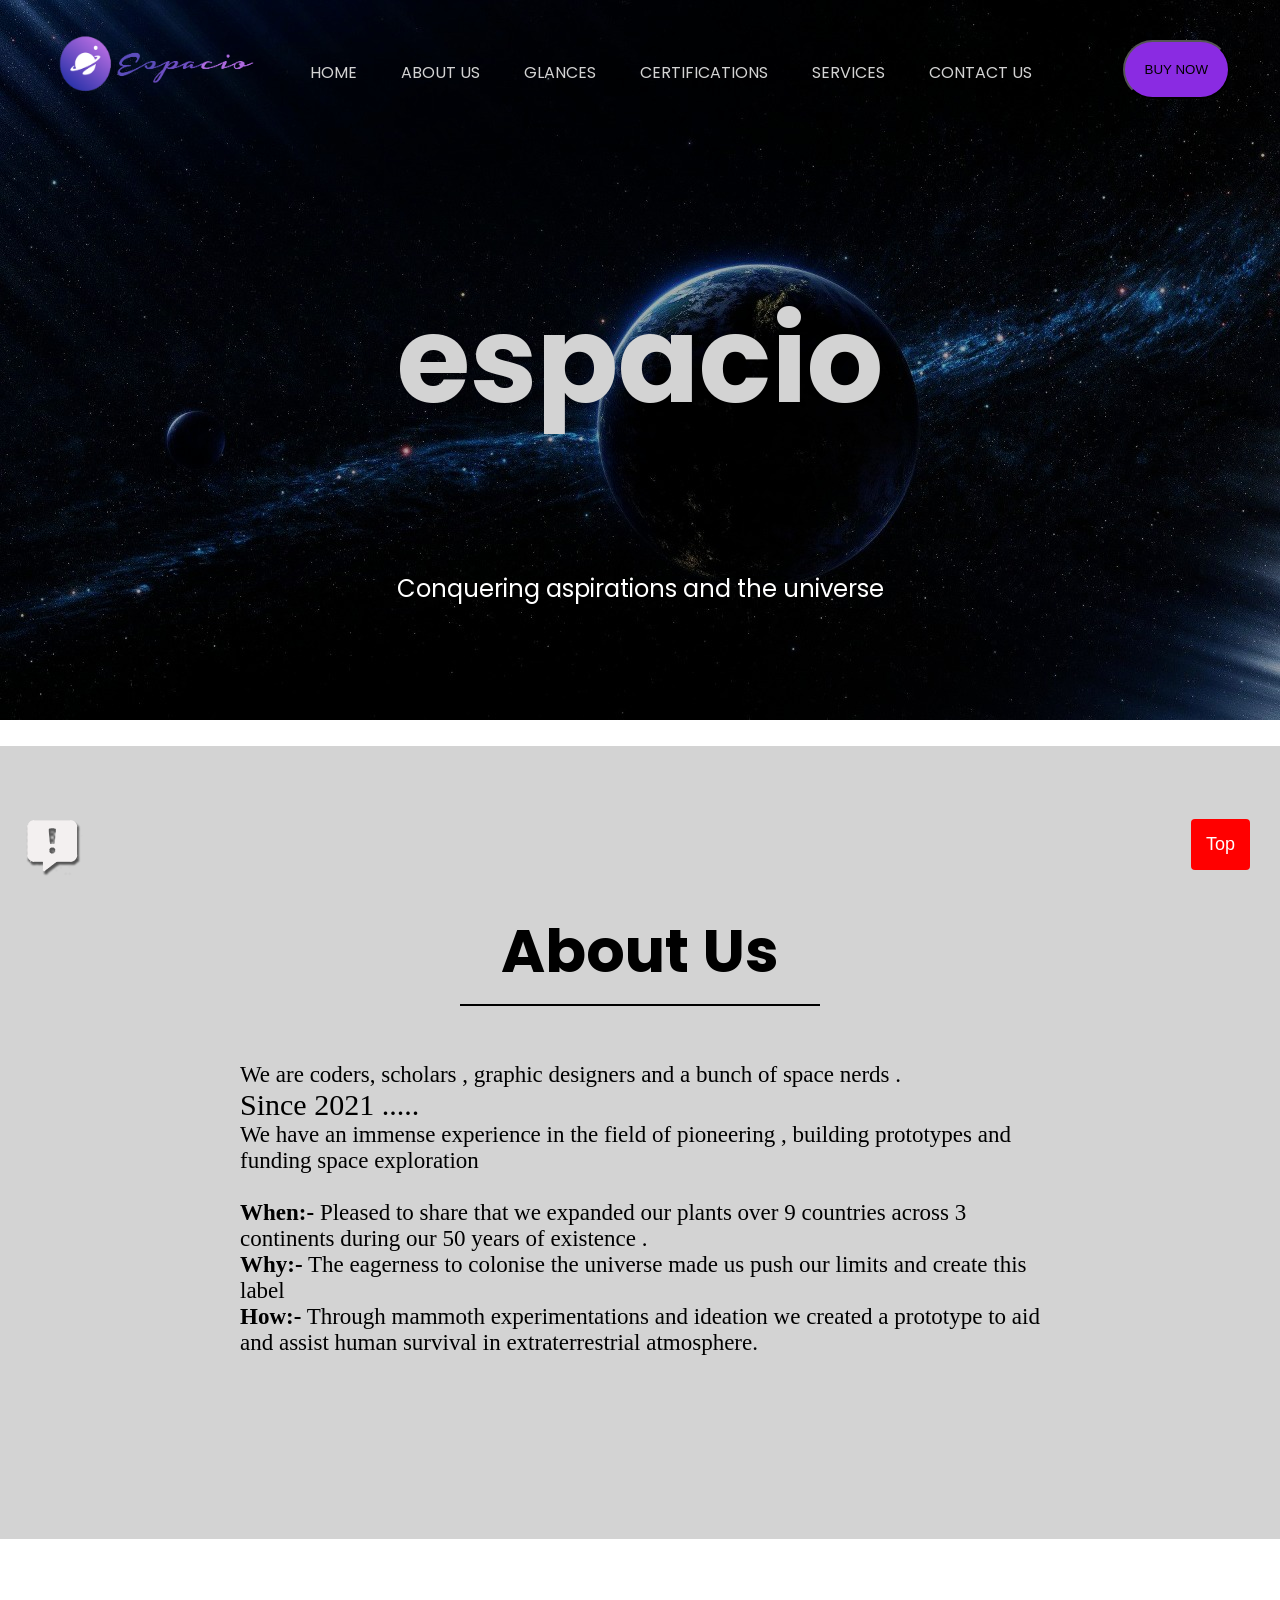
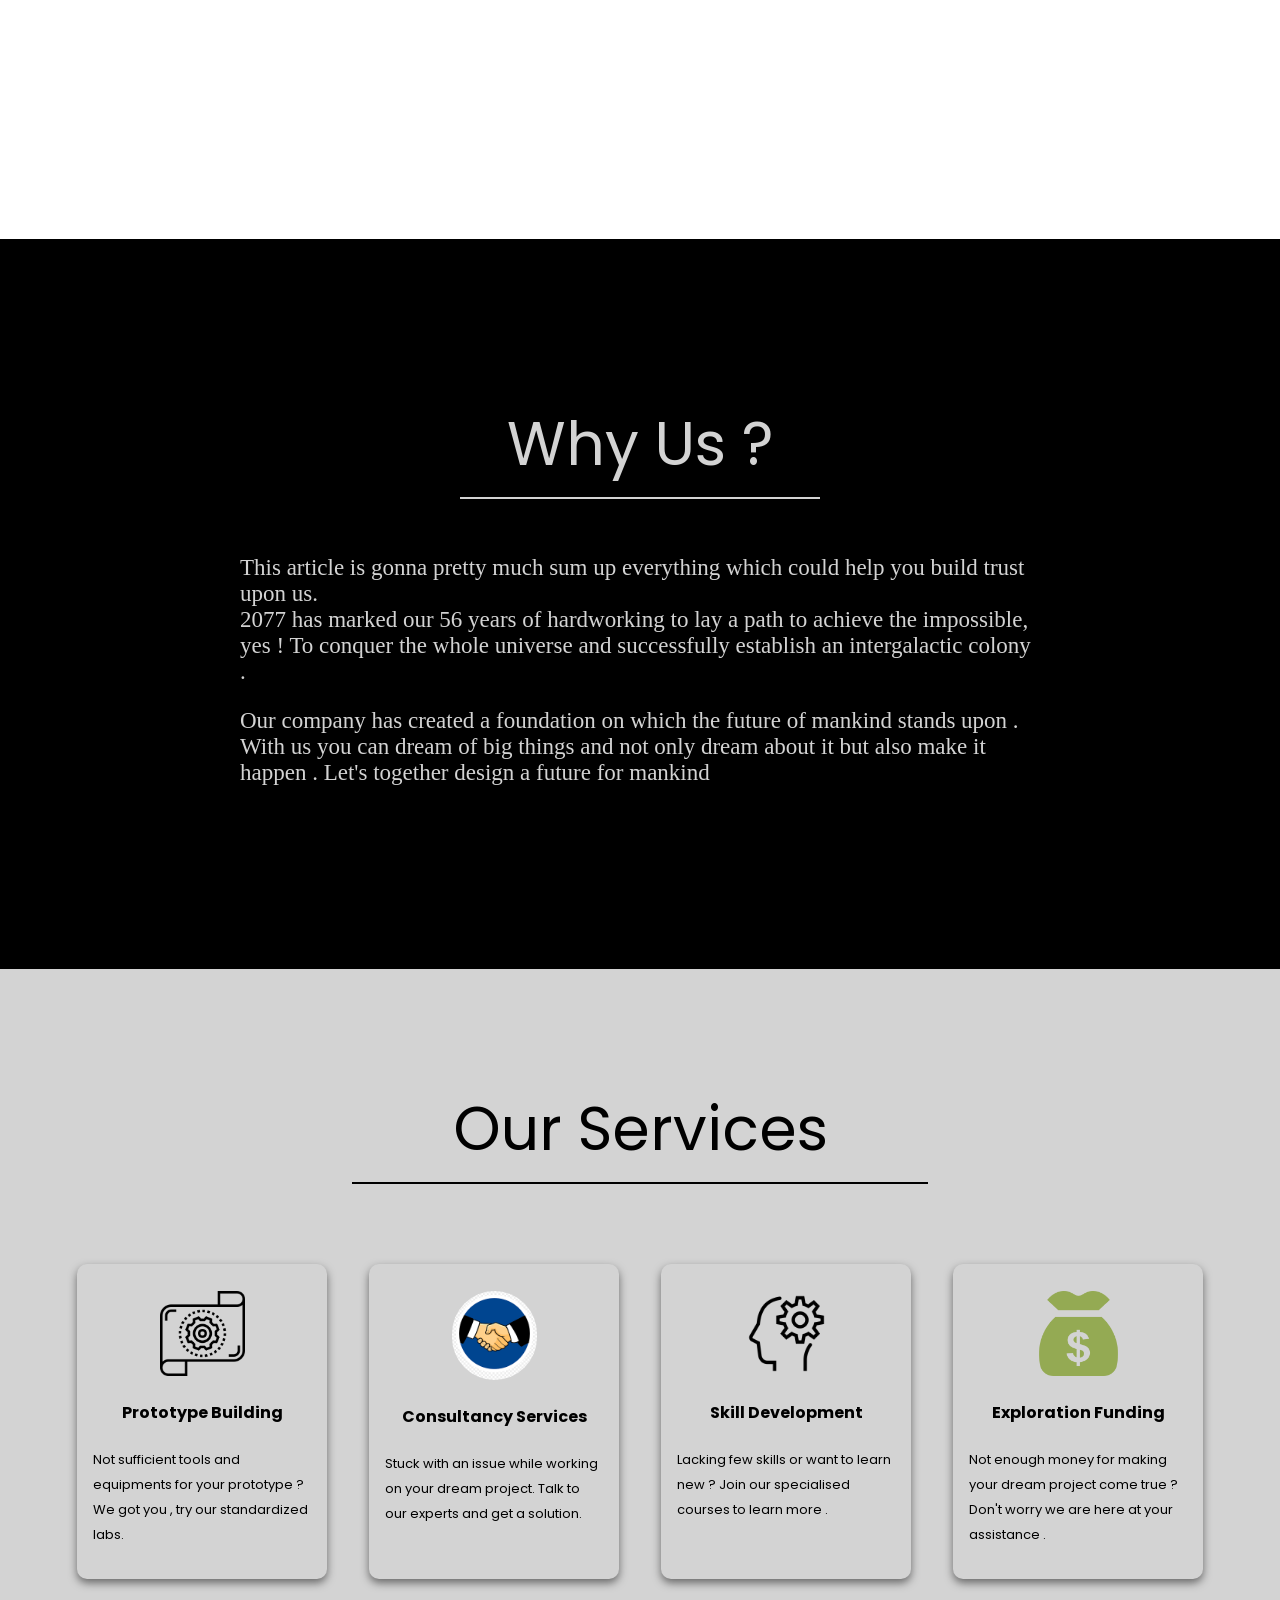
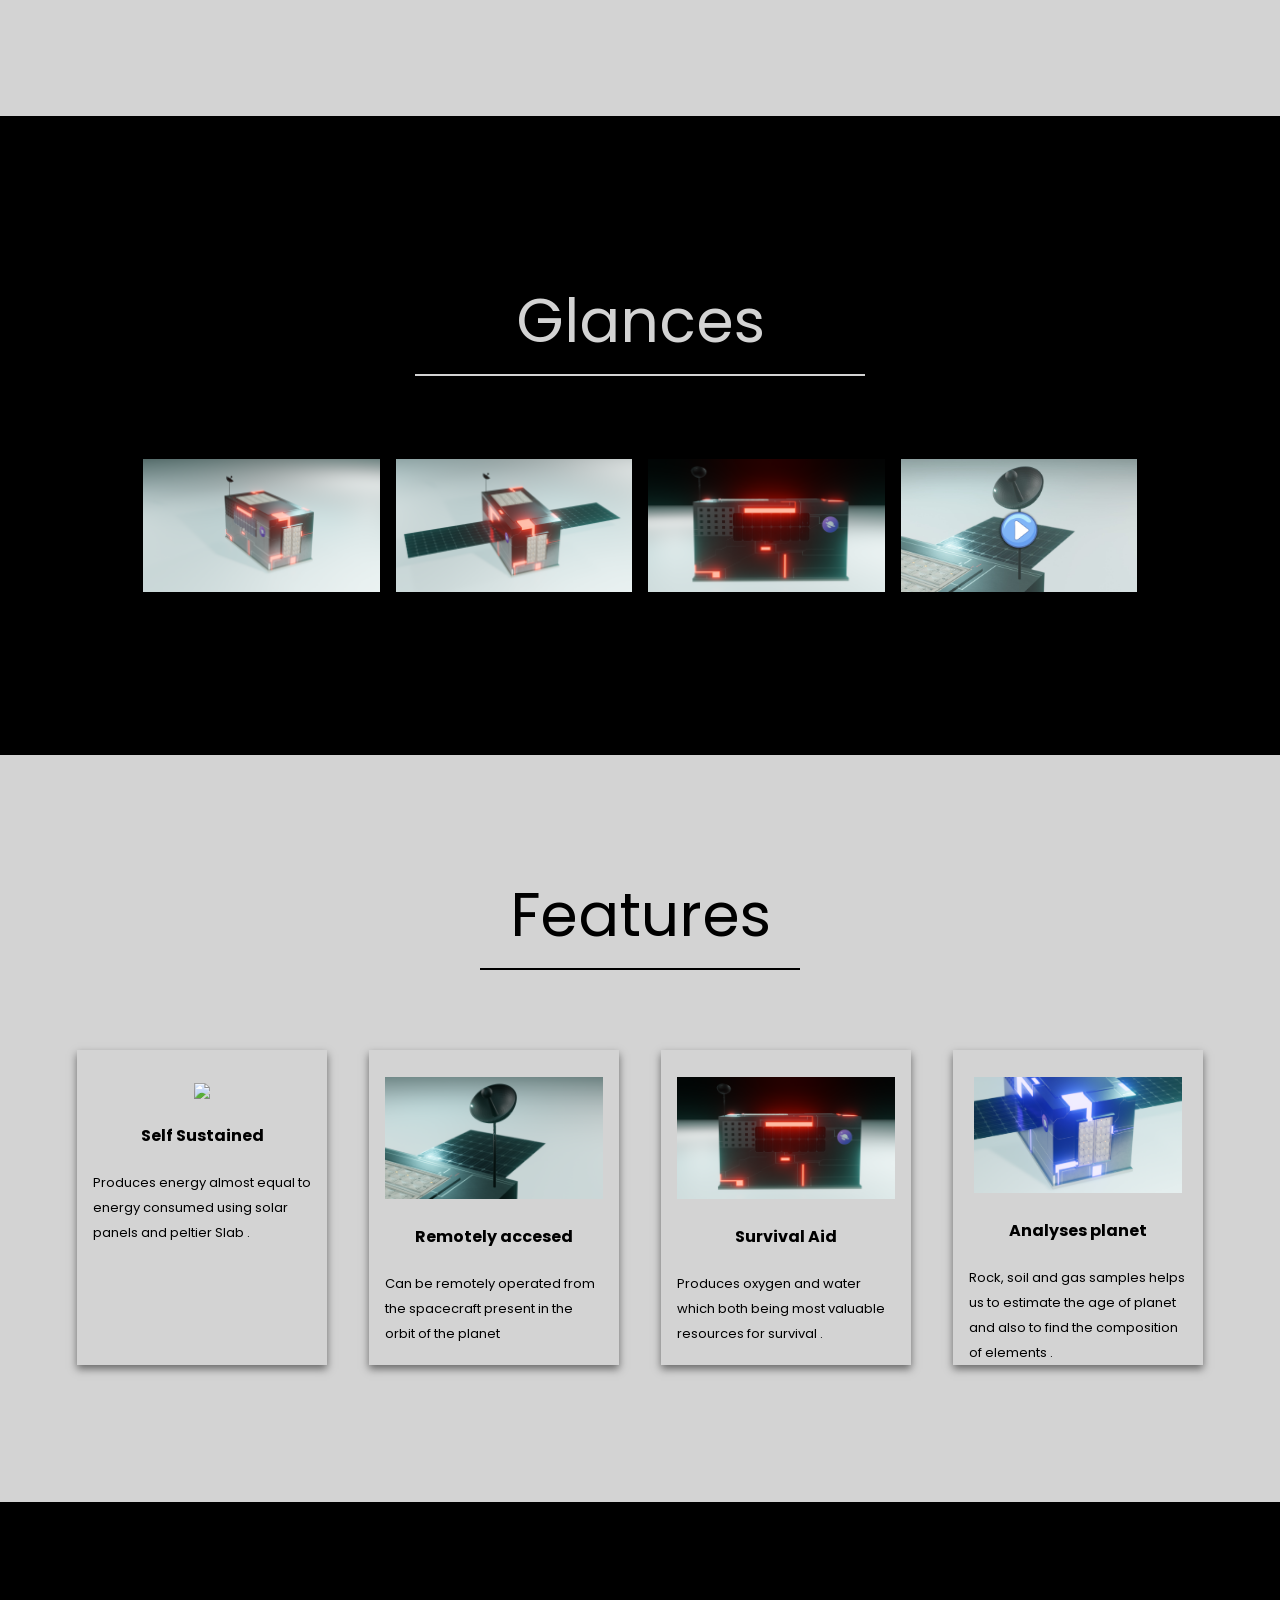
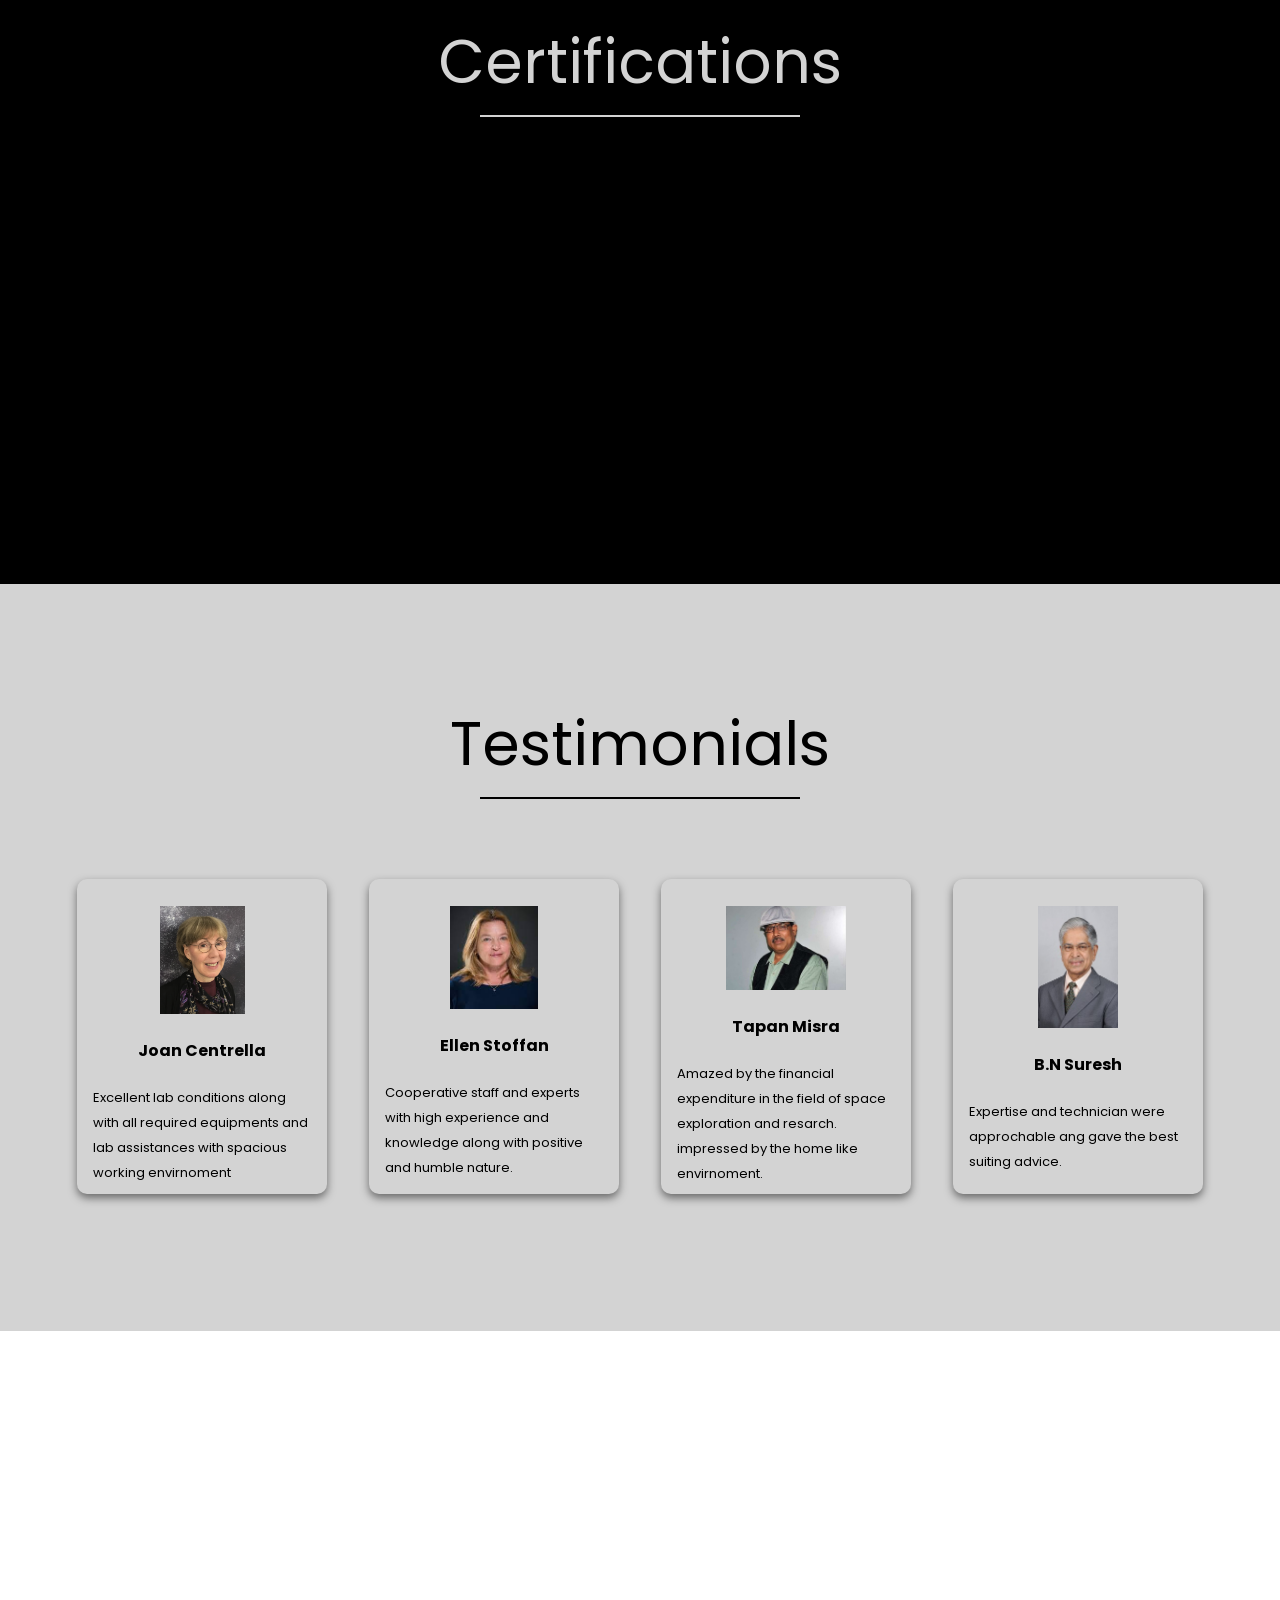
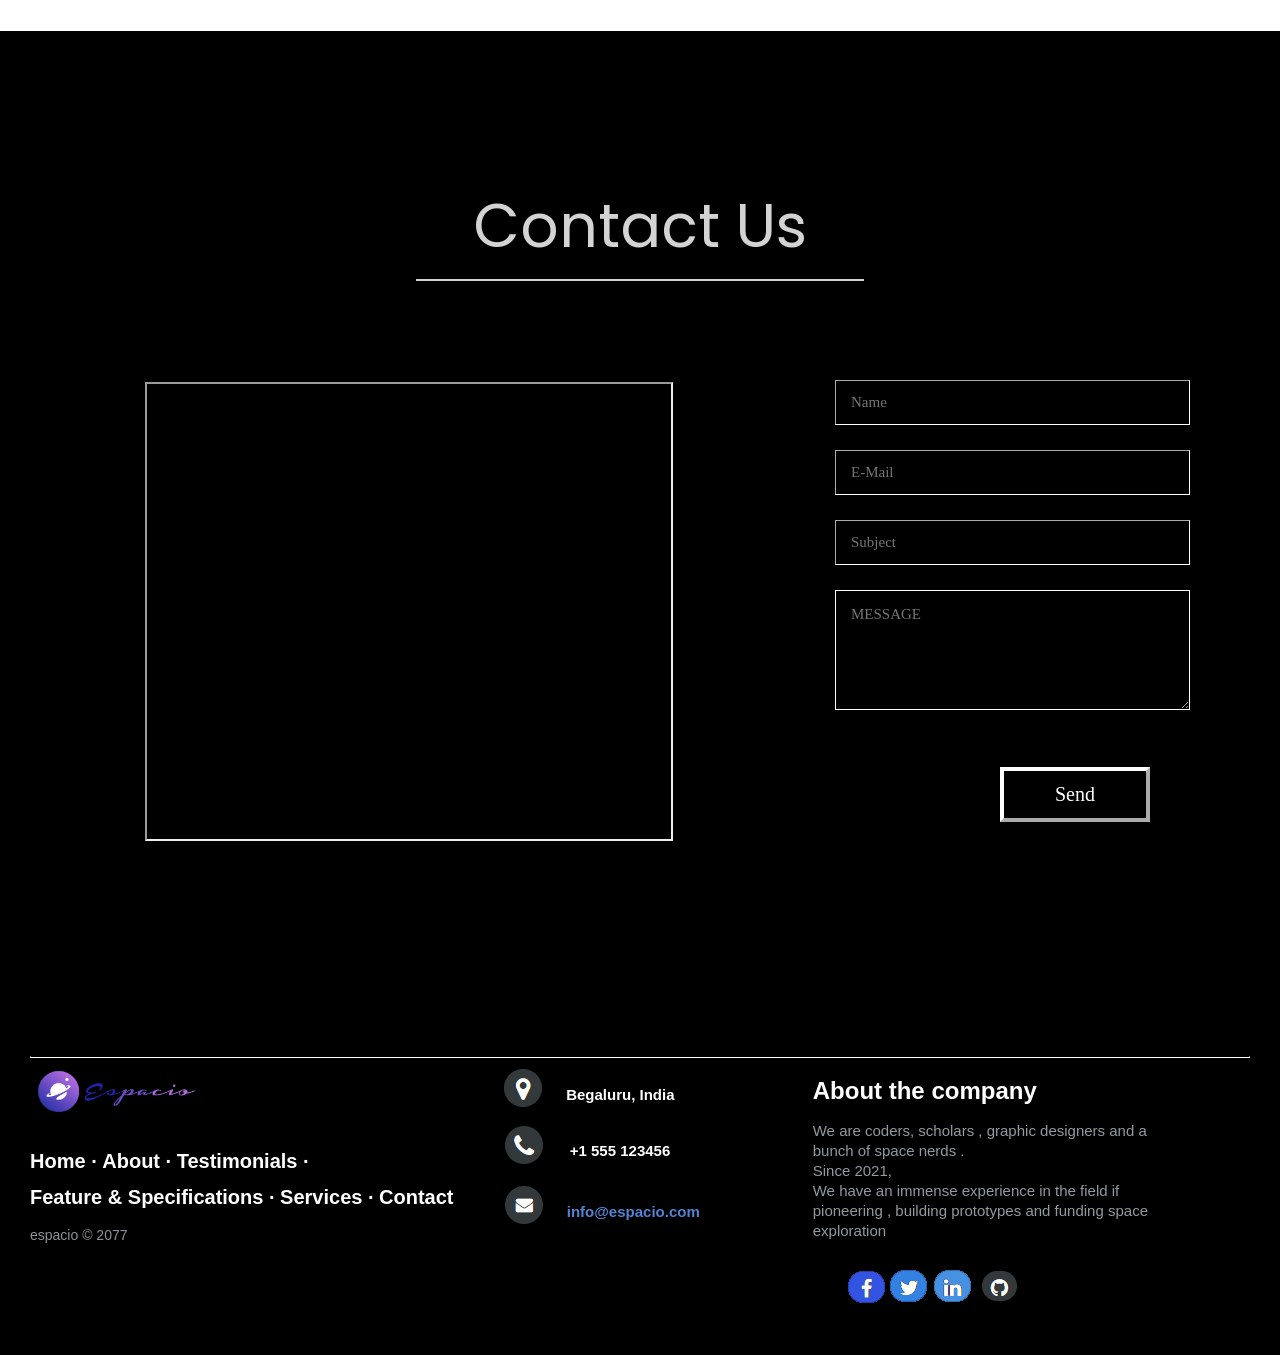
==== commit 880d55a8: "abcd" ====
--- a/Home.html
+++ b/Home.html
@@ -29,7 +29,7 @@
     <span class="nav-tabs">
       <a href="#home" class="nav-link">HOME</a>
         <a href="#aboutus" class="nav-link">ABOUT US</a>
-        <a href="#testimonials" class="nav-link">TESTIMONIALS</a>
+        <a href="#glances" class="nav-link">GLANCES</a>
         <a href="#certifications" class="nav-link">CERTIFICATIONS</a>
       <a href="#services" class="nav-link">SERVICES</a>
       <a href="#contactus" class="nav-link">CONTACT US</a>
@@ -60,17 +60,17 @@
       designers and a bunch of space
       nerds .
       <br>
-      <font style="font-size: 30px;">Since 2021</font>
+      <font style="font-size: 30px;">Since 2021 .....</font>
       <br>
       We have an immense experience in the field of pioneering , building prototypes and funding space
       exploration
       <br><br>
-      <b>When:-</b> pleased to share that we expanded our plants over 9 counties across 3 continents during
+      <b>When:-</b> Pleased to share that we expanded our plants over 9 countries across 3 continents during
       our 50 years of existence .
       <br>
-      <b>Why:-</b> the eagerness to colonise the universe made us push our limits and create this label
+      <b>Why:-</b> The eagerness to colonise the universe made us push our limits and create this label
       <br>
-      <b>How:-</b> through mammoth experimentations and ideation we created a prototype to aid and assist
+      <b>How:-</b> Through mammoth experimentations and ideation we created a prototype to aid and assist
       human survival in extraterrestrial atmosphere.
     </p>
 
@@ -121,7 +121,7 @@
                 </center>
                 <p>
                   <font size="2px">Not sufficient tools and equipments for your prototype ? We got you , try our
-                    standardized labs</font>
+                    standardized labs.</font>
                 </p>
               </div>
             </div>
@@ -136,7 +136,7 @@
                 </center>
                 <p>
                   <font size="2px">Stuck with an issue while working on your dream project. Talk to our experts and get
-                    a solution</font>
+                    a solution.</font>
                 </p>
               </div>
             </div>
@@ -150,7 +150,7 @@
                   <h4><b>Skill Development </b></h4>
                 </center>
                 <p>
-                  <font size="2px">Lacking few skills or want to learn new ? Join our specialised courses to learn more
+                  <font size="2px">Lacking few skills or want to learn new ? Join our specialised courses to learn more .
                   </font>
                 </p>
               </div>
@@ -166,7 +166,7 @@
                 </center>
                 <p>
                   <font size="2px">Not enough money for making your dream project come true ? Don't worry we are here at
-                    your assistance</font>
+                    your assistance .</font>
                 </p>
               </div>
             </div>
@@ -175,6 +175,7 @@
       </table>
     </center>
   </div>
+  <a id="glances"></a>
   <div class="ab3">
     <center>
       <font style="font-size: 60px;">Glances</font>
@@ -265,7 +266,7 @@
                   <h4><b>Self Sustained</b></h4>
                 </center>
                 <p>
-                  <font size="2px">Produces energy almost equal to energy consumed using solar panels and peltier Slab
+                  <font size="2px">Produces energy almost equal to energy consumed using solar panels and peltier Slab .
                   </font>
                 </p>
               </div>
@@ -295,7 +296,7 @@
                   <h4><b>Survival Aid</b></h4>
                 </center>
                 <p>
-                  <font size="2px">Produces oxygen and water which both being most valuable resources for survival
+                  <font size="2px">Produces oxygen and water which both being most valuable resources for survival .
                   </font>
                 </p>
               </div>
@@ -311,7 +312,7 @@
                 </center>
                 <p>
                   <font size="2px">Rock, soil and gas samples helps us to estimate the age of planet and also to find
-                    the composition of elements</font>
+                    the composition of elements .</font>
                 </p>
               </div>
             </div>
@@ -338,7 +339,7 @@
                 </div>
                 <div class="flip-card-back">
                   <h1>NASA</h1> 
-                  <p>Aprroved and trusted by nasa , qualified in electrical assesment test , oxygen
+                  <p style="text-align: left;padding-left: 4px;">Aprroved and trusted by NASA , qualified in electrical assesment test , oxygen
                     production test and quality certification test.</p> 
                   <p></p>
                 </div>
@@ -368,7 +369,7 @@
                 </div>
                 <div class="flip-card-back">
                   <h1>ISRO</h1> 
-                  <p>Approved by scientific team of technical department of isro.</p> 
+                  <p>Approved by scientific team of technical department of ISRO.</p> 
                   <p></p>
                 </div>
               </div>
@@ -383,7 +384,7 @@
                 <div class="flip-card-back">
                   <h1>ISS</h1> 
                   <p>Trial and tested in international space station , approved and analysed by tech
-                    phantom iss.</p> 
+                    phantom ISS.</p> 
                   <p></p>
                 </div>
               </div>
@@ -455,7 +456,7 @@
             <div class="card">
               <img src="" style="width:100%">
               <div class="container44">
-                <center><img src="Images/test4.jpg" Width="40%"></center>
+                <center><img src="Images/test4.jpg" Width="37%"></center>
                 <center>
                   <h4><b>B.N Suresh </b></h4>
                 </center>
@@ -488,7 +489,7 @@
       <div class="row">
         <div class="col-md-4"></div>
         <div class="col-md-6">
-          <form action="thanku.html" method="post" name="contact-form" id="contact-form">
+          <form name="contact-form" id="contact-form">
 
             <ul>
 
@@ -521,7 +522,7 @@
 
             </ul>
 
-            <button class="button2" type="submit" class="send wow fadeInUp" data-wow-delay="0.9s">
+            <button onclick="formFunction()" class="button2" type="submit" class="send wow fadeInUp" data-wow-delay="0.9s">
               Send</button>
 
           </form>
@@ -541,7 +542,7 @@
 
       <div class="footer-left">
 
-        <h3>es<span>pacio</span></h3>
+        <h3><img src="logoweb.png" width="170px" width="70px"></h3>
 
         <p class="footer-links">
           <a href="#">
@@ -576,21 +577,21 @@
         <div>
           <i><img src="location.PNG"></i>
           <p>
-            <font style="font-size:20px;"><span>Sector 10A</span> Gurugram, India
+            <font style="font-size:15px;"><span></span> Begaluru, India
           </p>
         </div>
 
         <div>
           <i><img src="contact.PNG"></i>
           <p>
-            <font style="font-size:20px;">+1 555 123456
+            <font style="font-size:15px;">+1 555 123456
           </p>
         </div>
 
         <div>
           <i><img src="mail.PNG"></i>
           <p>
-            <font style="font-size:20px;"><a href="mailto:support@company.com">info@espacio.com</a>
+            <font style="font-size:15px;"><a href="mailto:support@company.com">info@espacio.com</a>
           </p>
         </div>
       </div>
@@ -643,7 +644,9 @@
     function openForm() {
       document.getElementById("myForm").style.display = "block";
     }
-
+    function formFunction(){
+      alert("We will reply to you soon.");
+    }
     function closeForm() {
       document.getElementById("myForm").style.display = "none";
     }
--- a/Home-SS.css
+++ b/Home-SS.css
@@ -146,6 +146,7 @@
         background-position: center;
         background-repeat: no-repeat;
         background-size: cover;
+        max-width: 100%;
       }
   
       * {
@@ -474,7 +475,7 @@
     text-align: left;
     font: bold 16px sans-serif;
   
-    padding: 55px 50px;
+    padding: 50px 30px;
     margin-top: 00px;
   }
   
@@ -486,7 +487,8 @@
   }
   
   .footer-distributed .footer-left{
-    width: 40%;
+    width: 35%;
+    margin-right: 20px;
   }
   
   .footer-distributed h3{
@@ -522,13 +524,13 @@
   
   
   .footer-distributed .footer-center{
-    width: 35%;
+    width: 30%;
   }
   
   .footer-distributed .footer-center i{
     background-color:  #33383b;
     color: #ffffff;
-    font-size: 25px;
+    font-size: 1px;
     width: 38px;
     height: 38px;
     border-radius: 50%;
@@ -538,9 +540,10 @@
     vertical-align: middle;
   }
   
-  .footer-distributed .footer-center i.fa-envelope{
+  .footer-distributed .footer-center i{
     font-size: 17px;
     line-height: 38px;
+    margin-top: 20px;
   }
   
   .footer-distributed .footer-center p{
@@ -563,23 +566,25 @@
   }
   
   .footer-distributed .footer-right{
-    width: 20%;
+    width: 28%;
+    margin-left: -10px;
   }
   
   .footer-distributed .footer-company-about{
     line-height: 20px;
     color:  #92999f;
-    font-size: 13px;
+    font-size: 15px;
     font-weight: normal;
-    margin: 0;
+    margin-left: -30px;
   }
   
   .footer-distributed .footer-company-about span{
     display: block;
     color:  #ffffff;
-    font-size: 14px;
+    font-size: 24px;
     font-weight: bold;
     margin-bottom: 20px;
+    padding-left: 0px;
   }
   
   .footer-distributed .footer-icons{
--- a/Home-SS.css
+++ b/Home-SS.css
@@ -146,6 +146,7 @@
         background-position: center;
         background-repeat: no-repeat;
         background-size: cover;
+        max-width: 100%;
       }
   
       * {
@@ -474,7 +475,7 @@
     text-align: left;
     font: bold 16px sans-serif;
   
-    padding: 55px 50px;
+    padding: 50px 30px;
     margin-top: 00px;
   }
   
@@ -486,7 +487,8 @@
   }
   
   .footer-distributed .footer-left{
-    width: 40%;
+    width: 35%;
+    margin-right: 20px;
   }
   
   .footer-distributed h3{
@@ -522,13 +524,13 @@
   
   
   .footer-distributed .footer-center{
-    width: 35%;
+    width: 30%;
   }
   
   .footer-distributed .footer-center i{
     background-color:  #33383b;
     color: #ffffff;
-    font-size: 25px;
+    font-size: 1px;
     width: 38px;
     height: 38px;
     border-radius: 50%;
@@ -538,9 +540,10 @@
     vertical-align: middle;
   }
   
-  .footer-distributed .footer-center i.fa-envelope{
+  .footer-distributed .footer-center i{
     font-size: 17px;
     line-height: 38px;
+    margin-top: 20px;
   }
   
   .footer-distributed .footer-center p{
@@ -563,23 +566,25 @@
   }
   
   .footer-distributed .footer-right{
-    width: 20%;
+    width: 28%;
+    margin-left: -10px;
   }
   
   .footer-distributed .footer-company-about{
     line-height: 20px;
     color:  #92999f;
-    font-size: 13px;
+    font-size: 15px;
     font-weight: normal;
-    margin: 0;
+    margin-left: -30px;
   }
   
   .footer-distributed .footer-company-about span{
     display: block;
     color:  #ffffff;
-    font-size: 14px;
+    font-size: 24px;
     font-weight: bold;
     margin-bottom: 20px;
+    padding-left: 0px;
   }
   
   .footer-distributed .footer-icons{
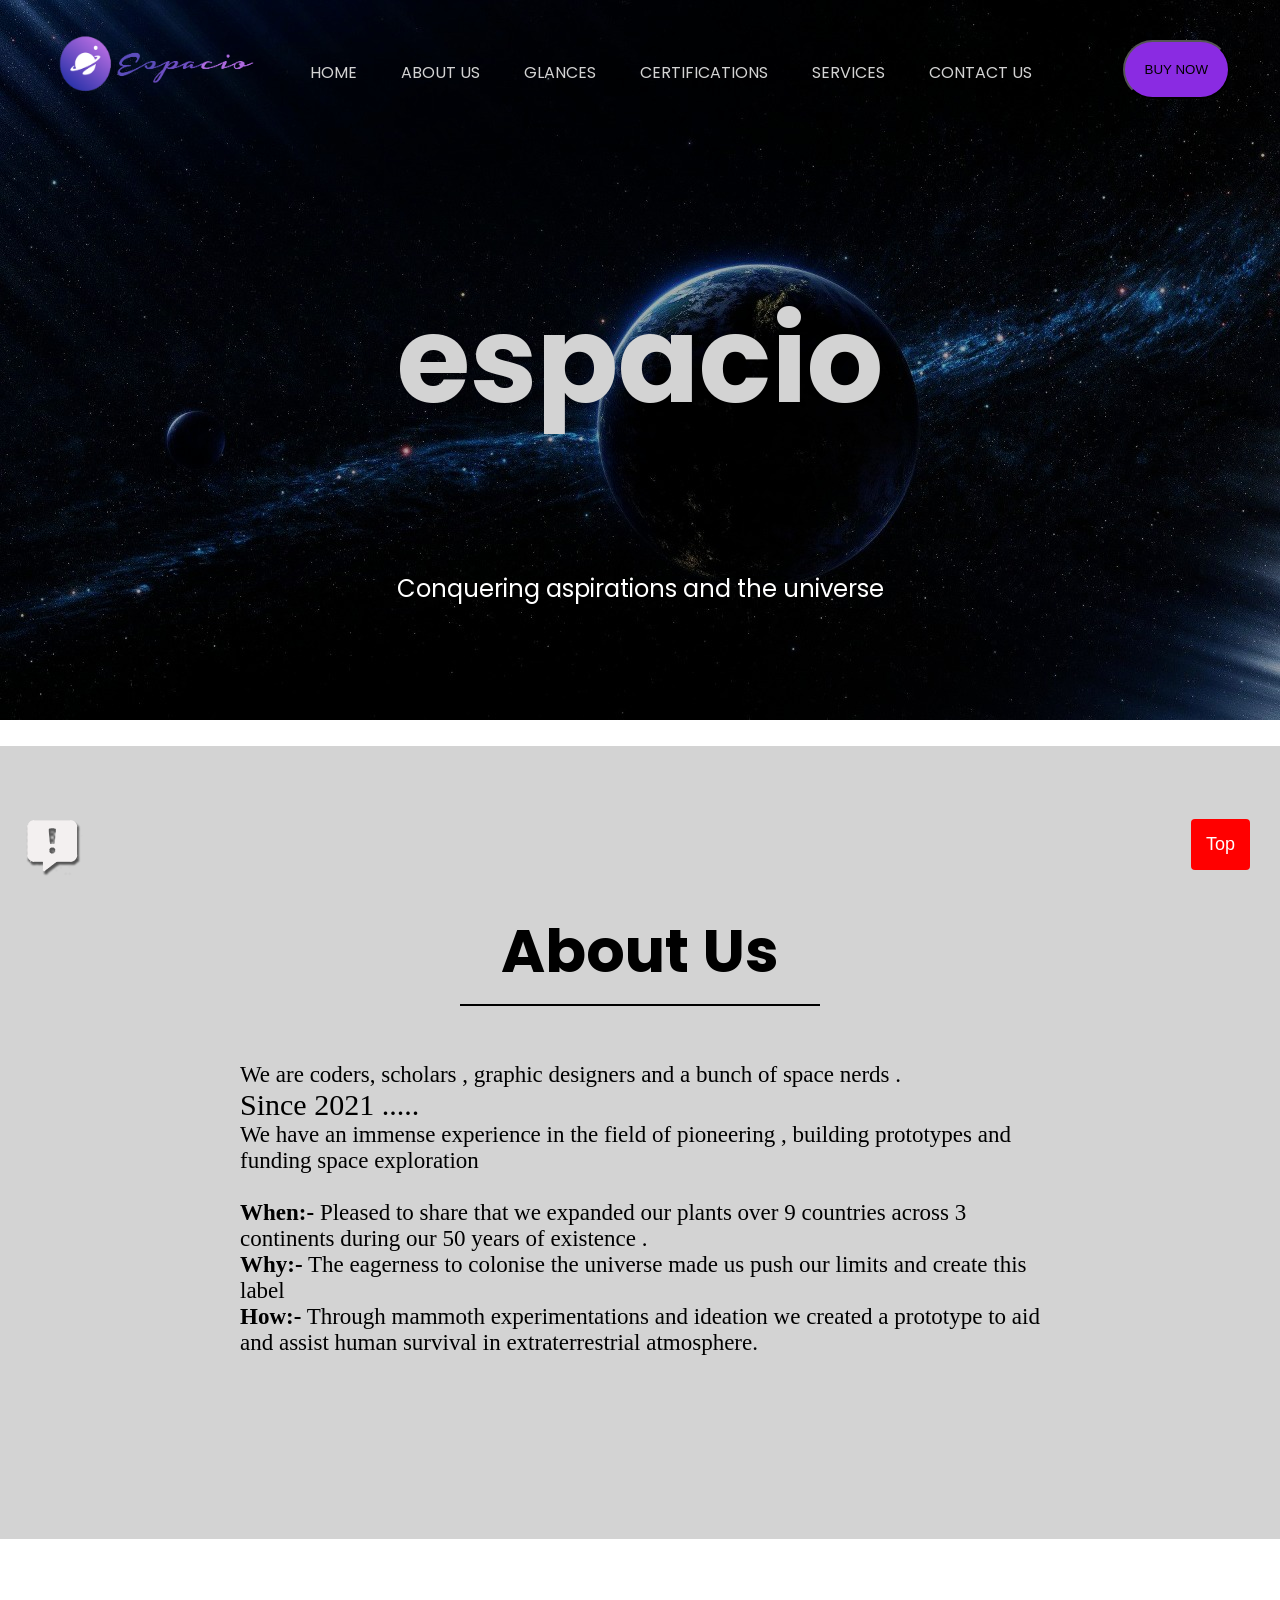
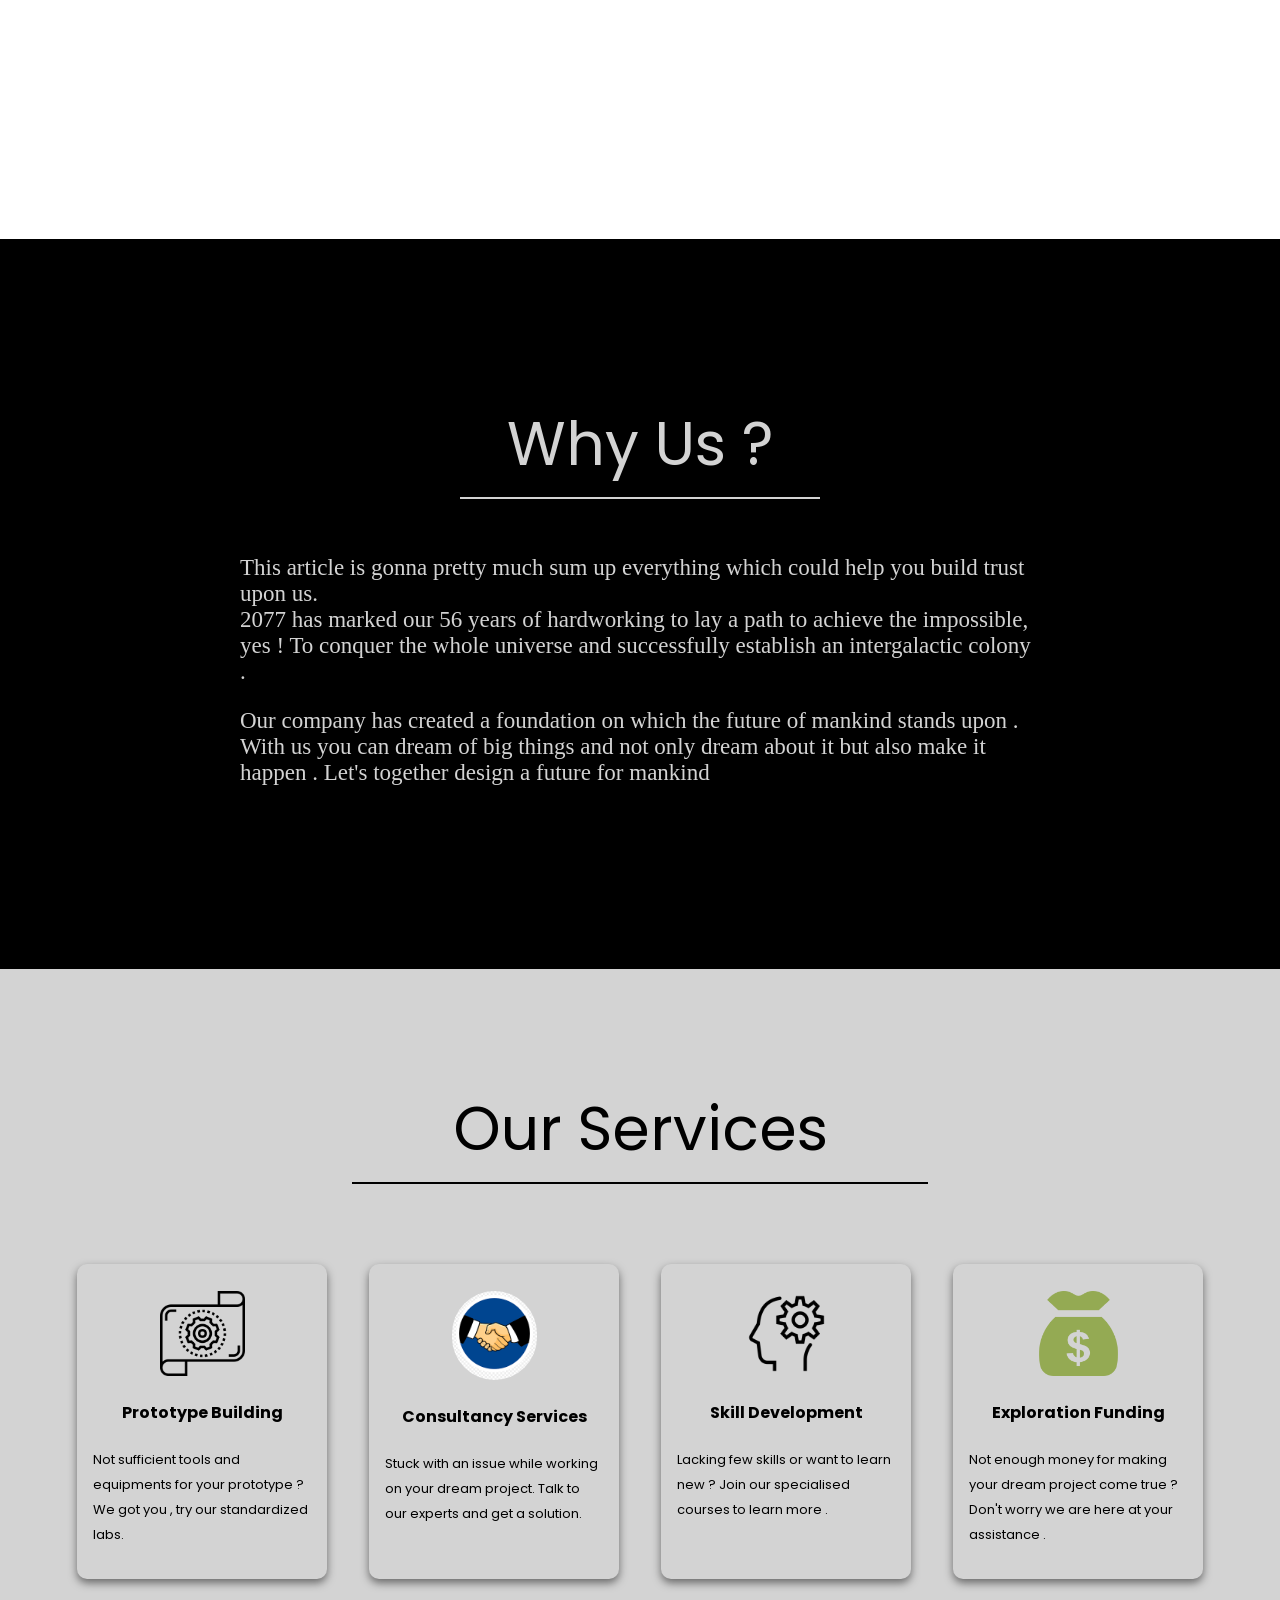
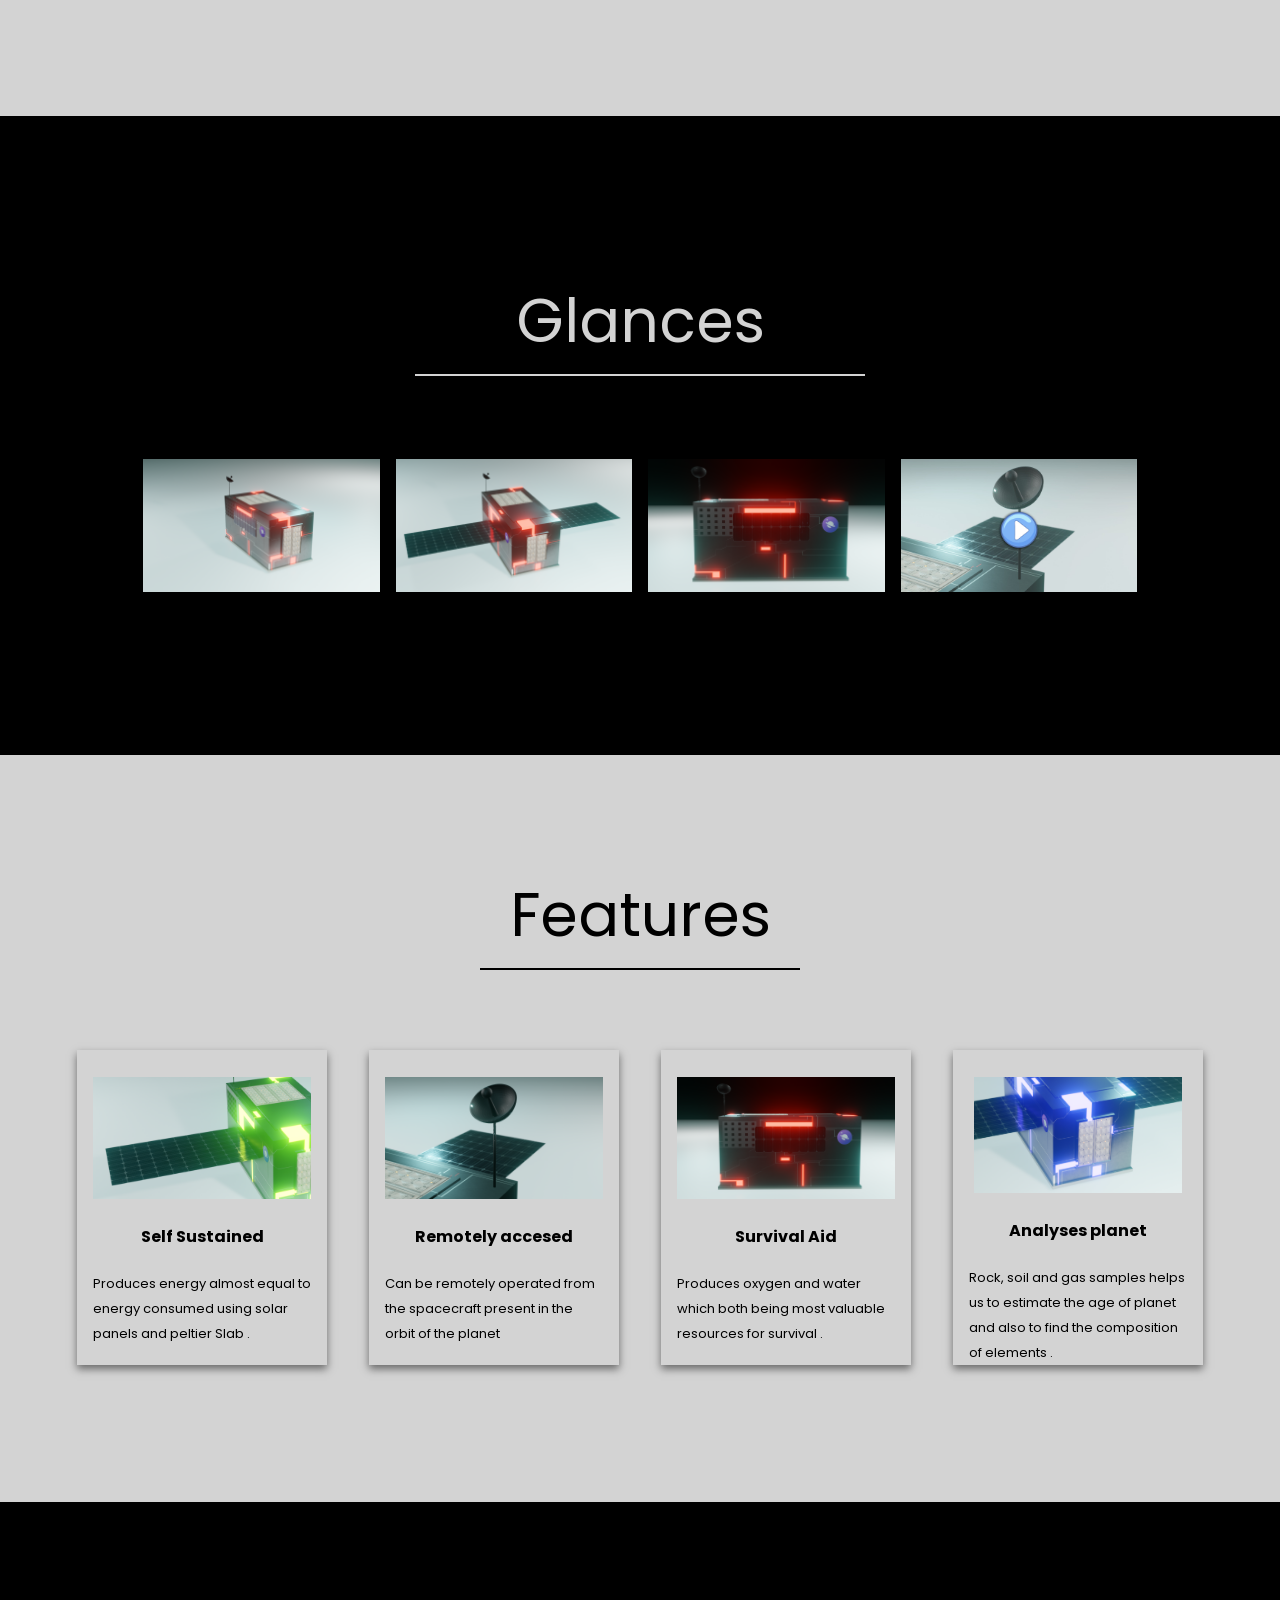
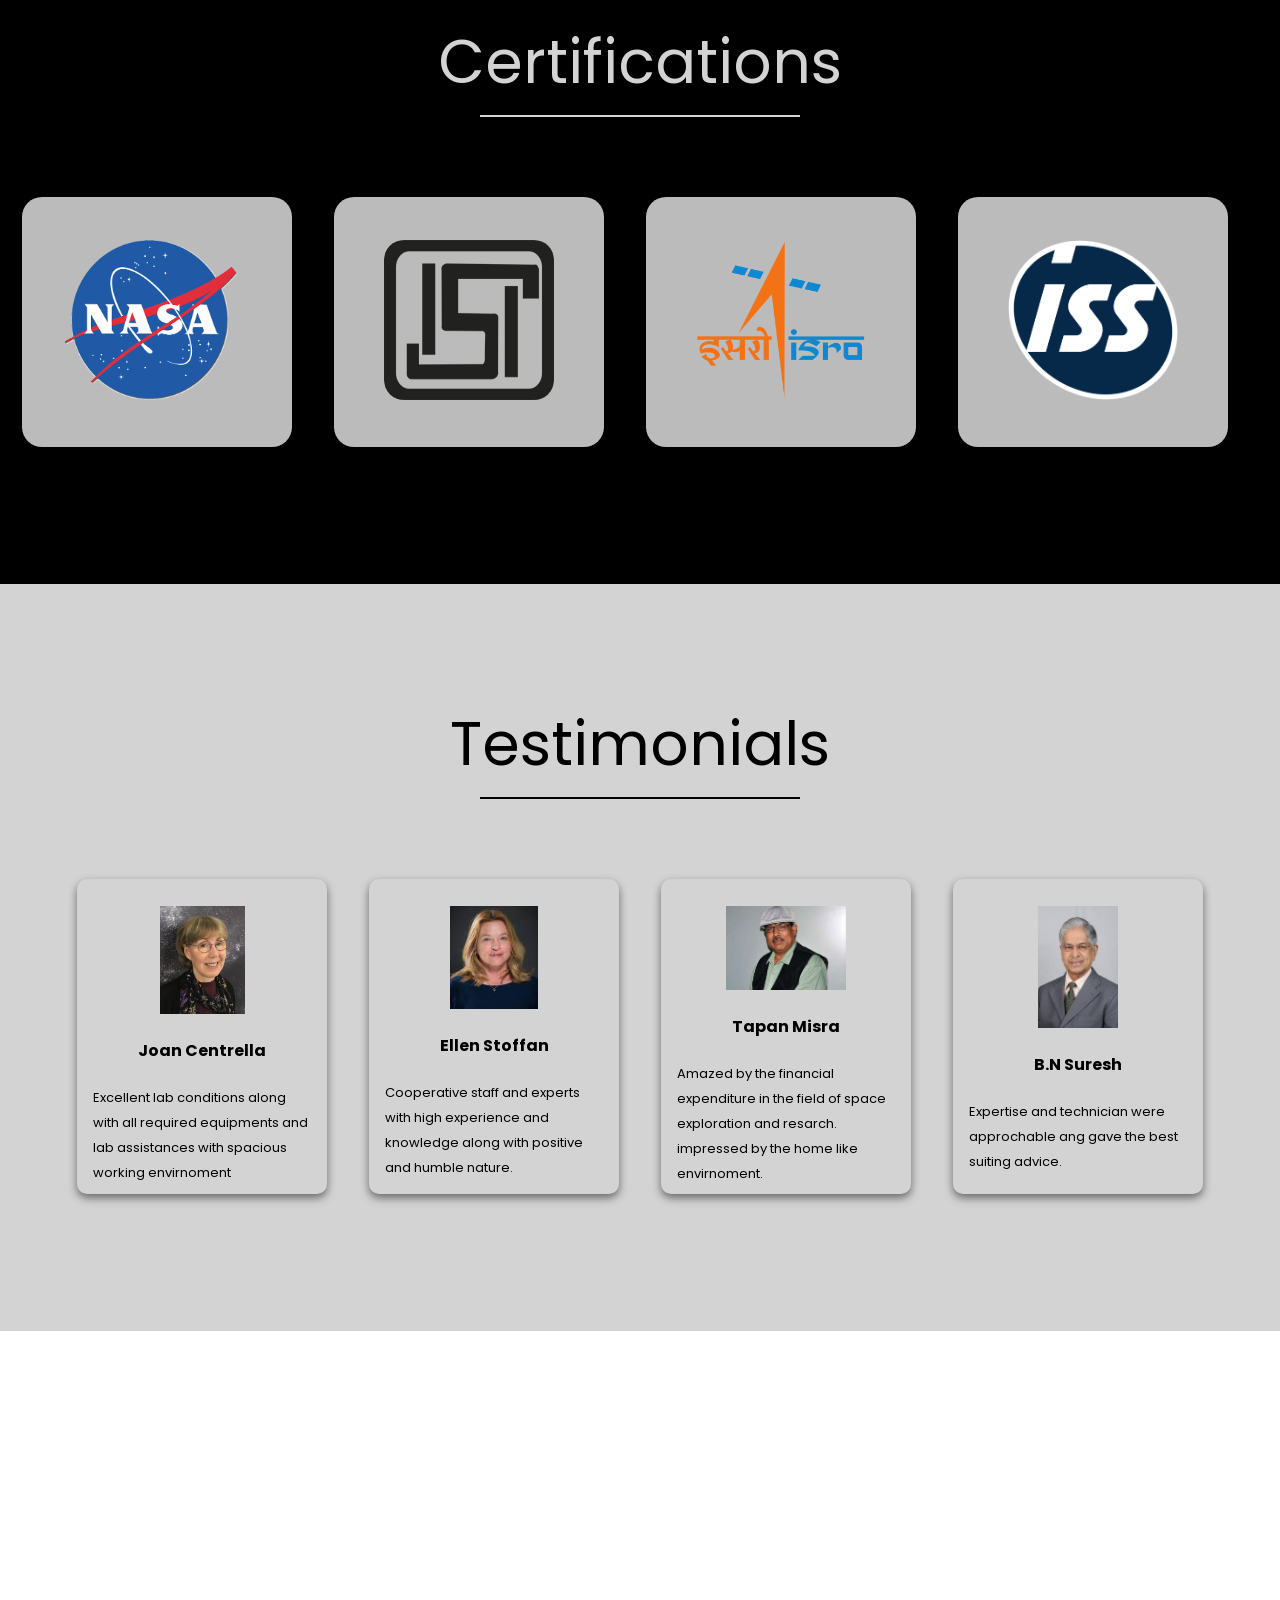
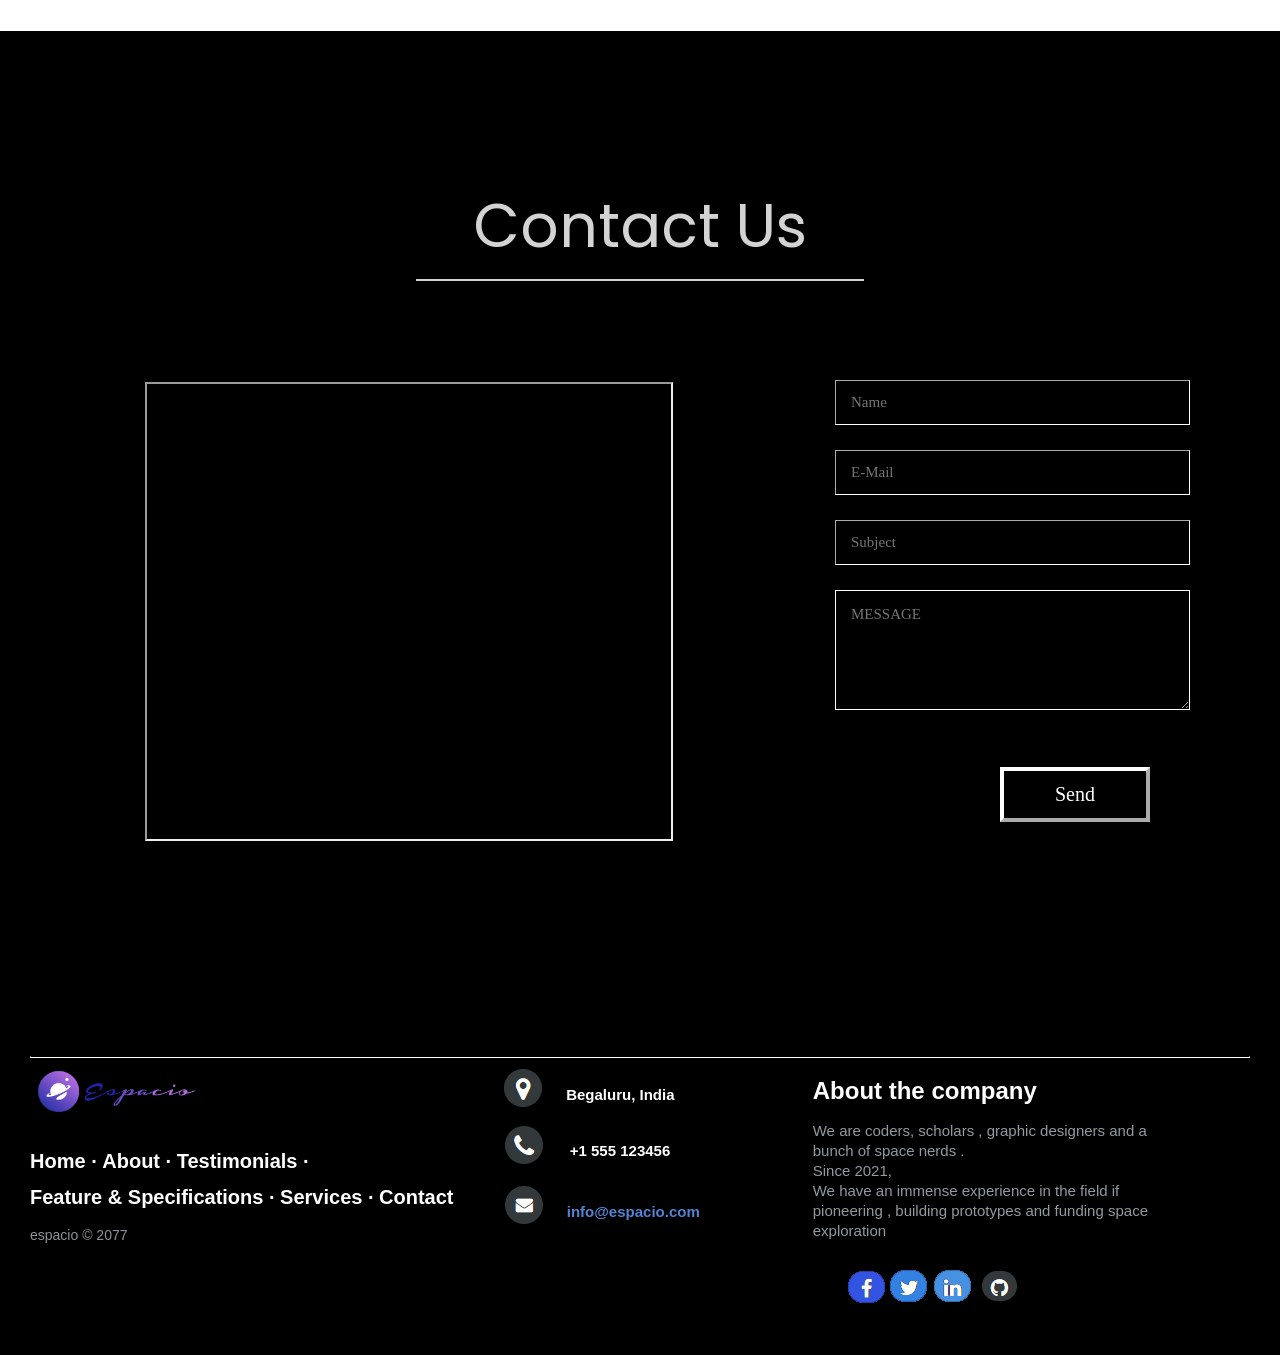
==== commit ed32d3c0: "rtdgr" ====
--- a/Home.html
+++ b/Home.html
@@ -261,7 +261,7 @@
             <div class="card2">
               <img src="" style="width:100%">
               <div class="container44">
-                <center><img src="ImageS/13.png" Width="100%"></center>
+                <center><img src="Images/13.png" Width="100%"></center>
                 <center>
                   <h4><b>Self Sustained</b></h4>
                 </center>
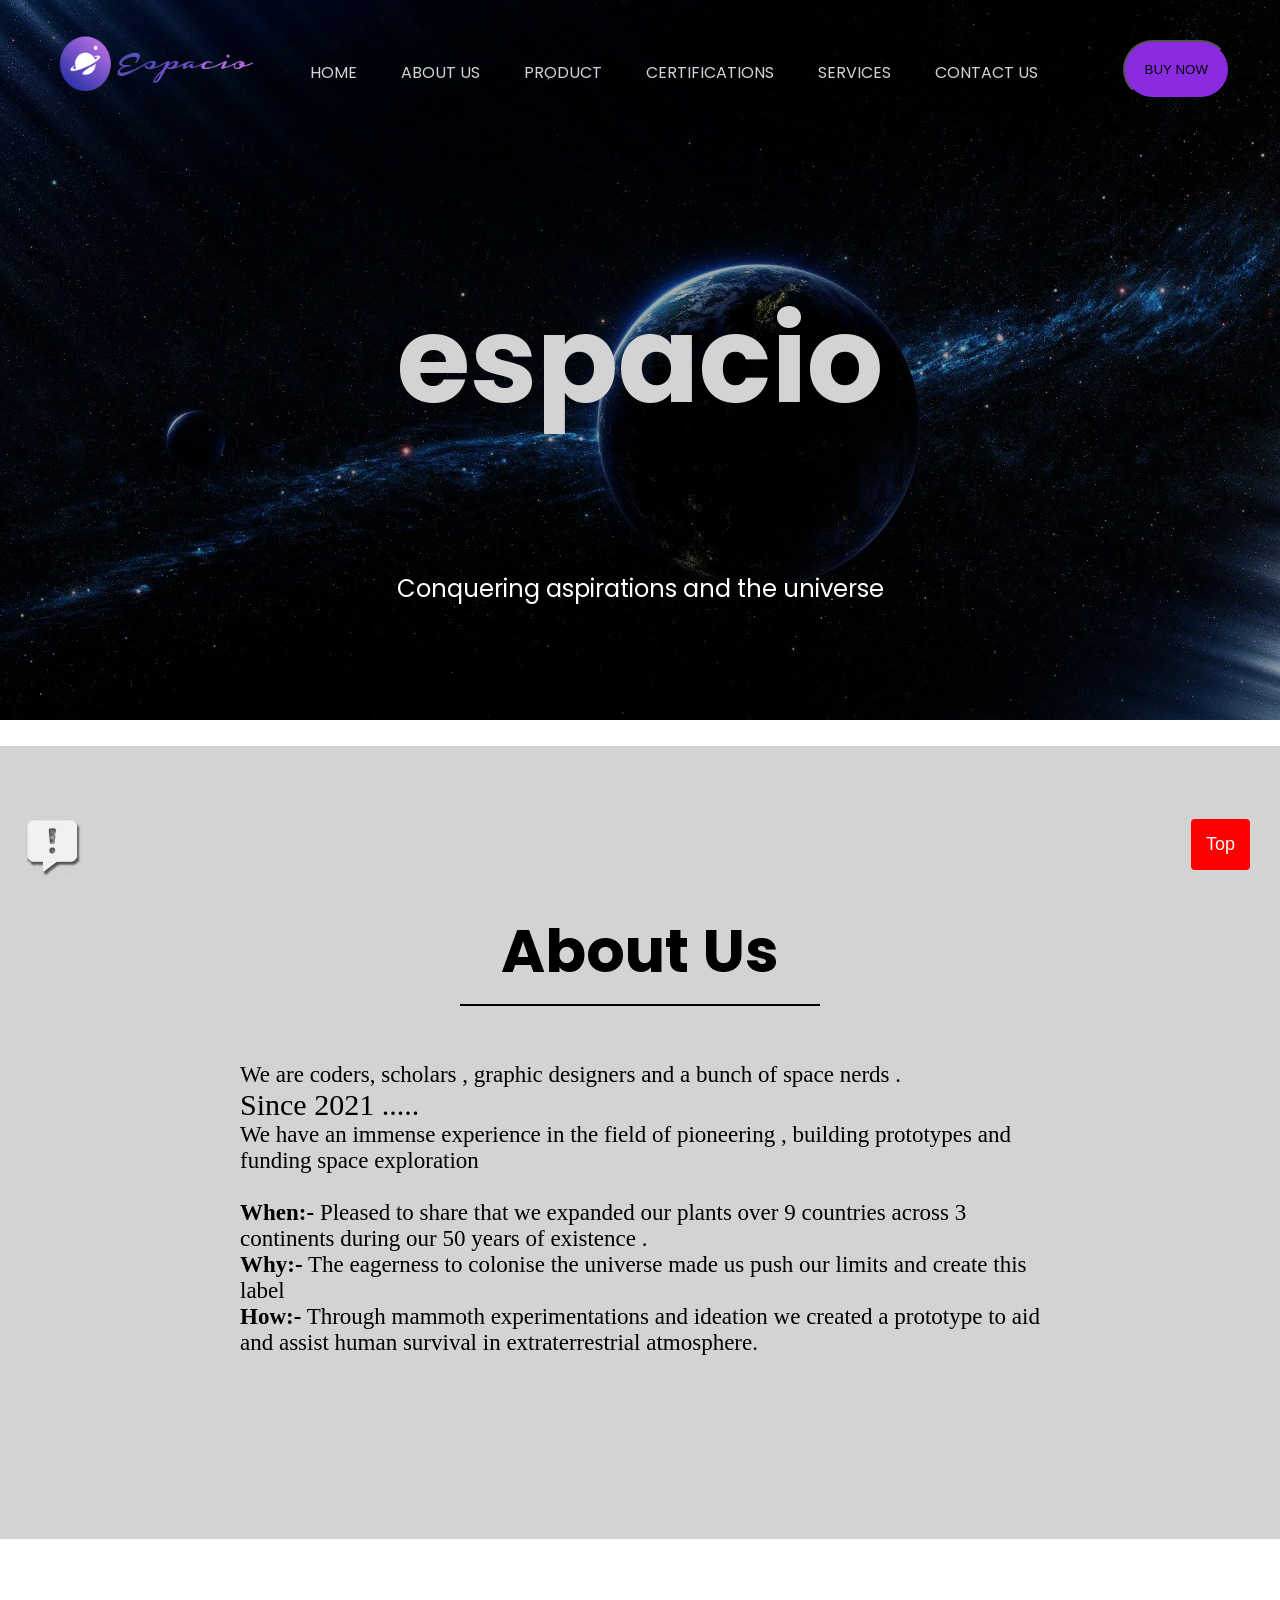
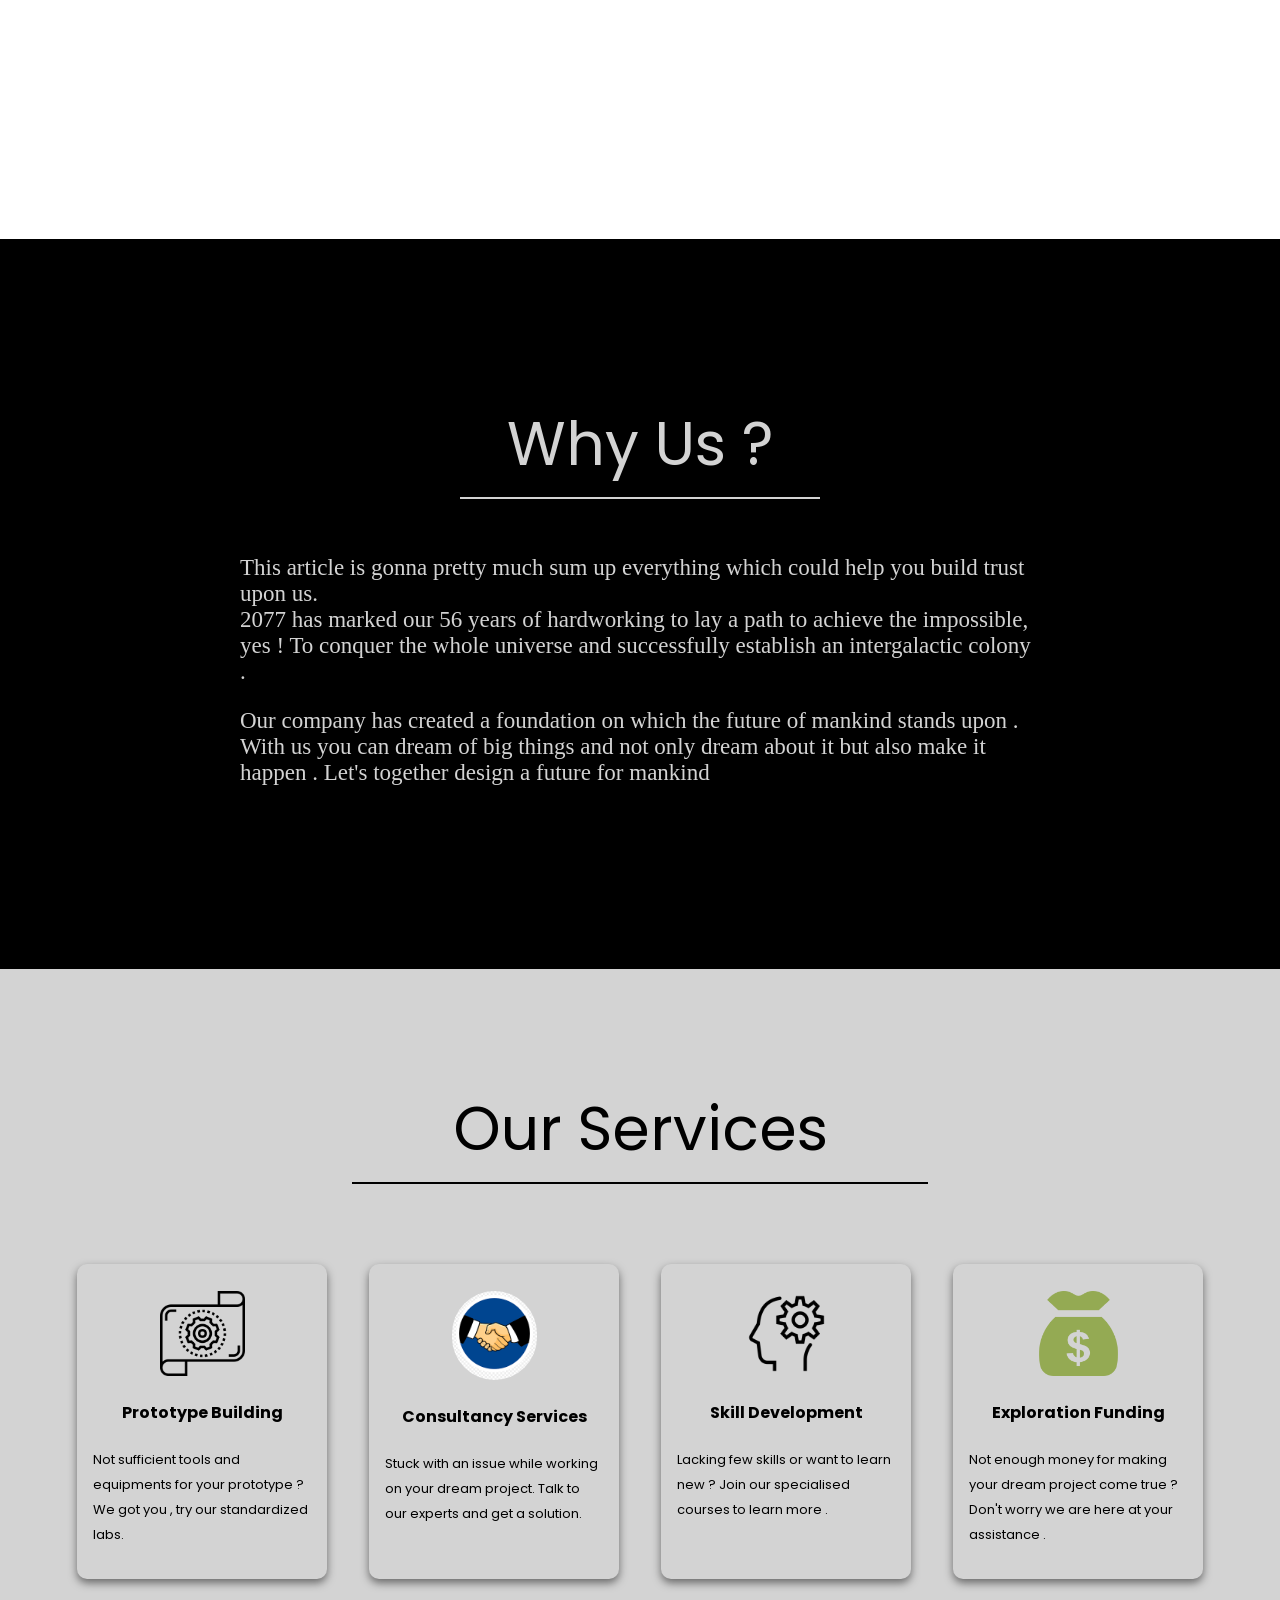
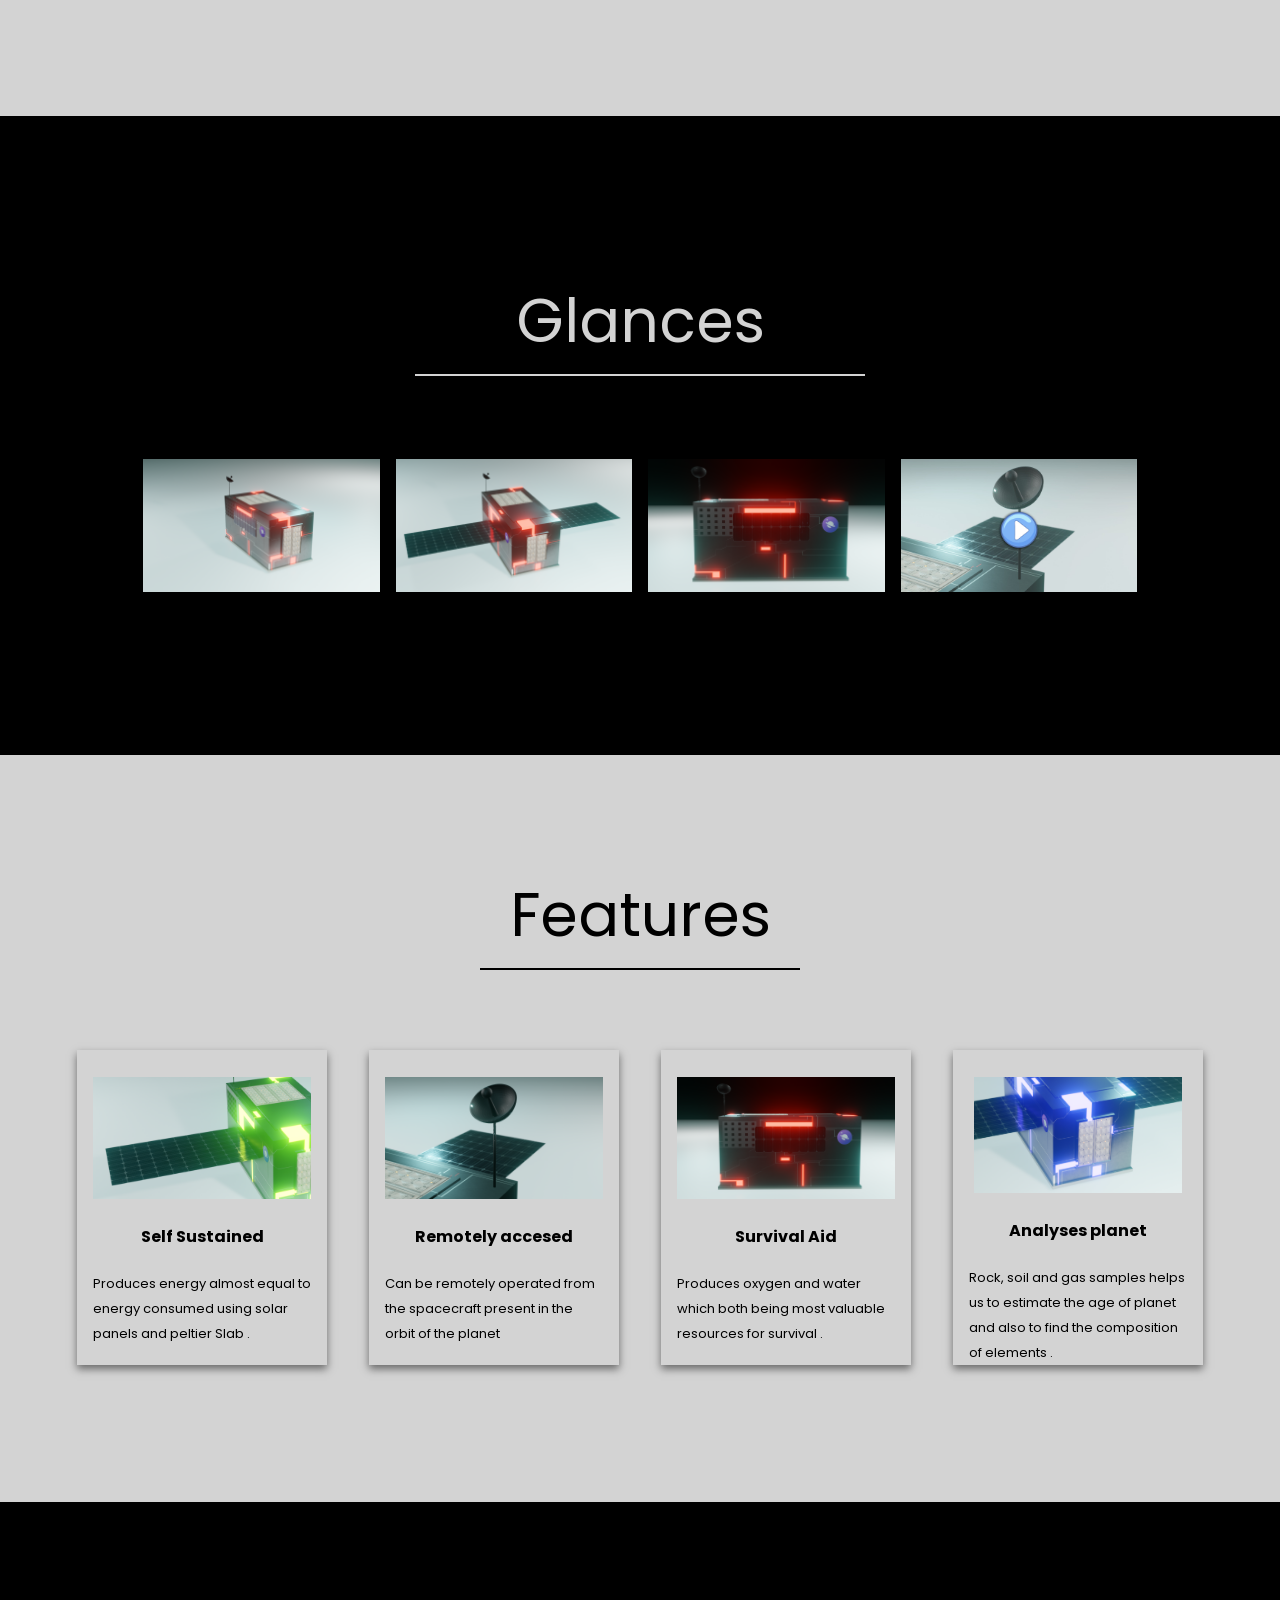
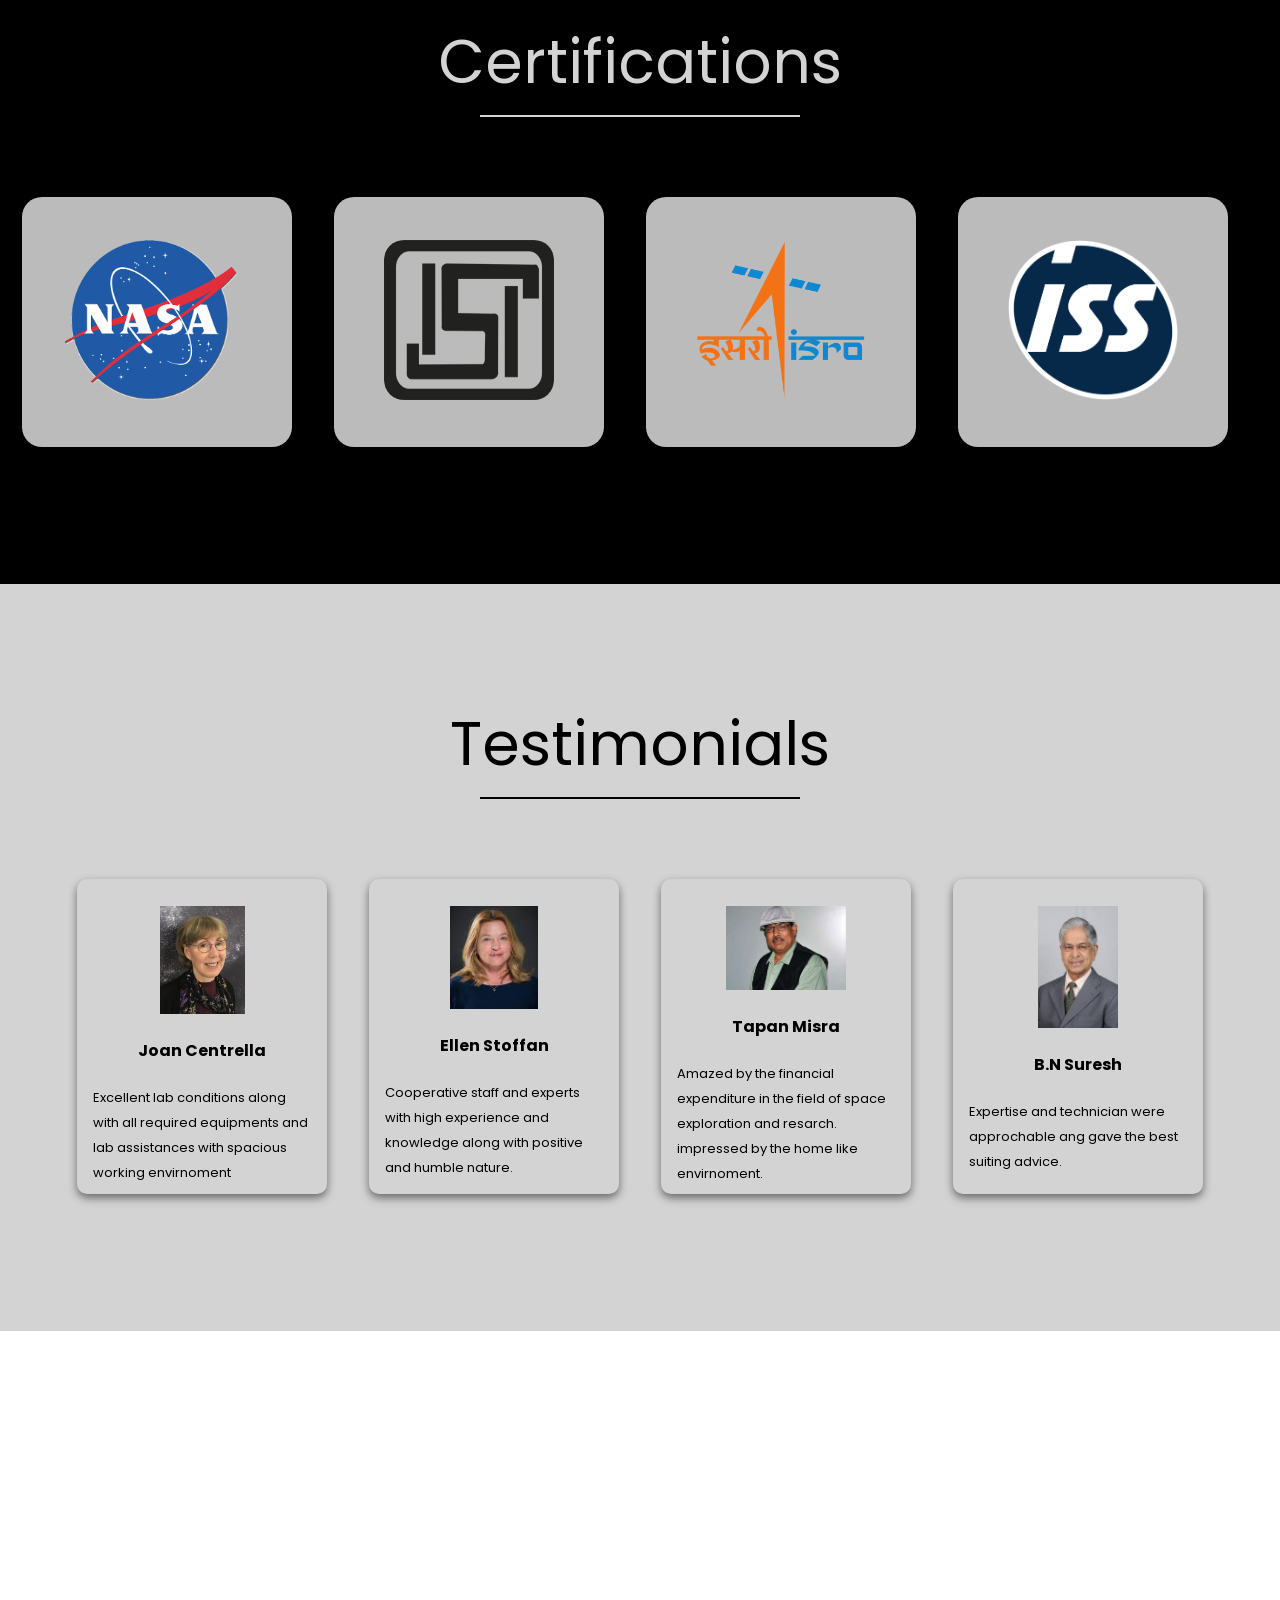
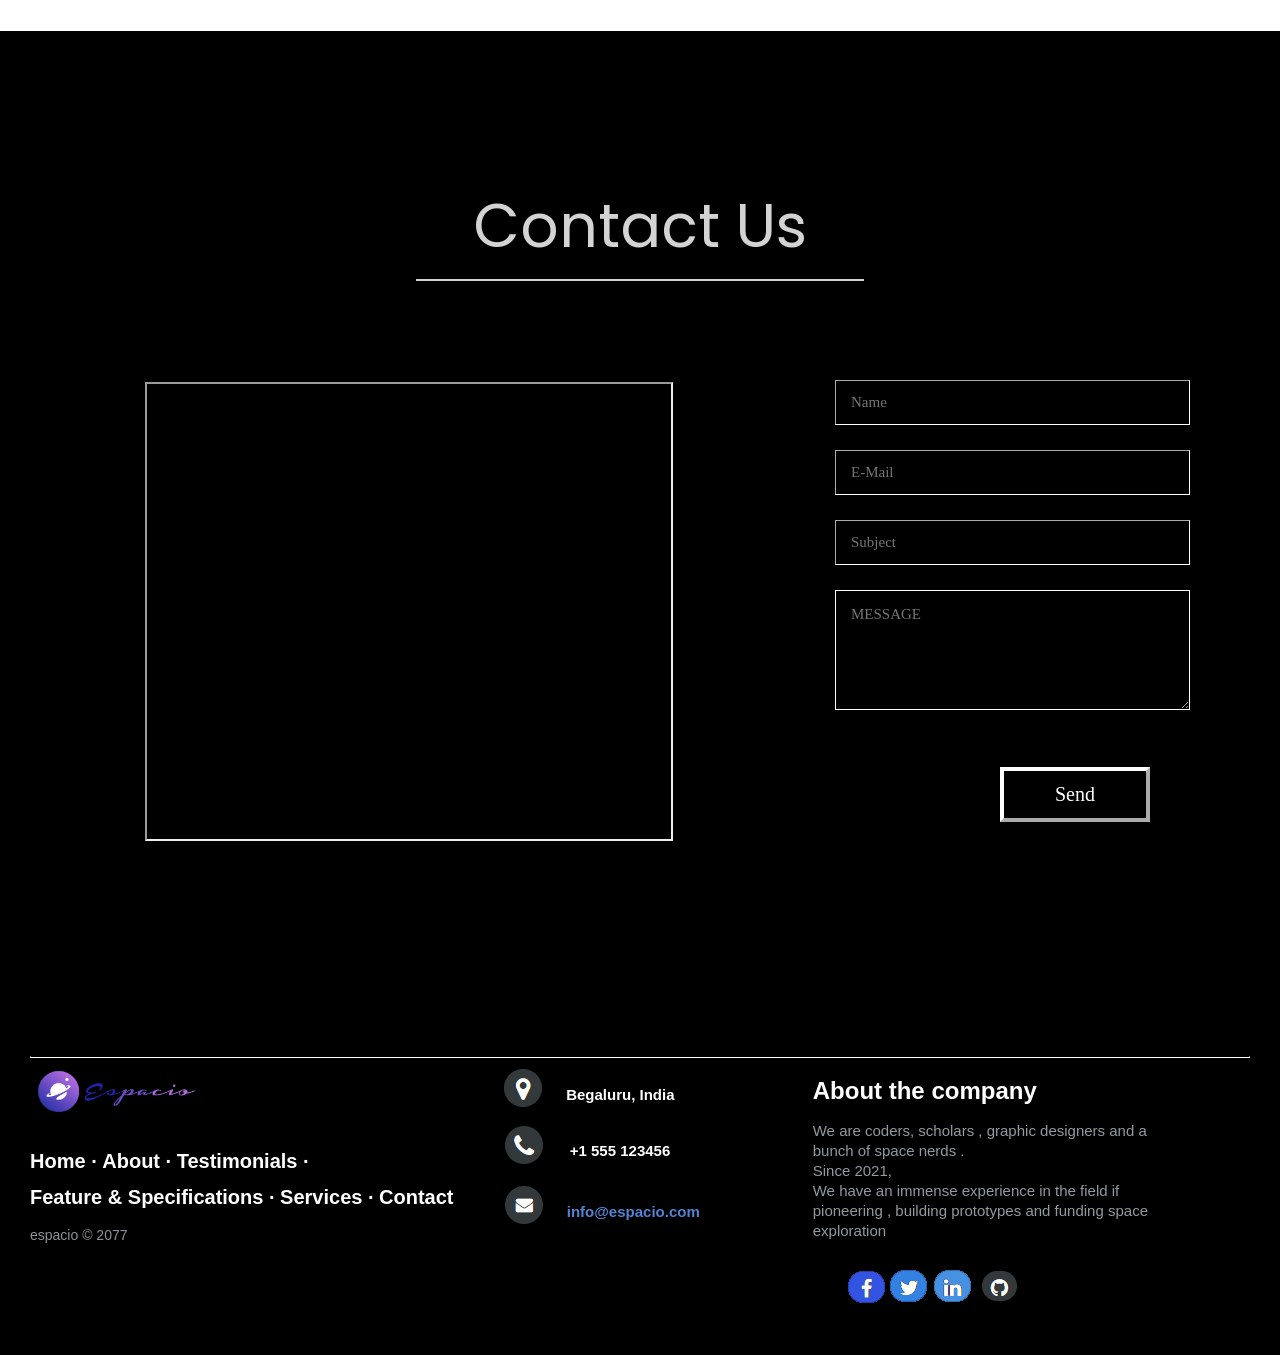
==== commit 00114ac3: "utfy" ====
--- a/Home.html
+++ b/Home.html
@@ -29,7 +29,7 @@
     <span class="nav-tabs">
       <a href="#home" class="nav-link">HOME</a>
         <a href="#aboutus" class="nav-link">ABOUT US</a>
-        <a href="#glances" class="nav-link">GLANCES</a>
+        <a href="#glances" class="nav-link">PRODUCT</a>
         <a href="#certifications" class="nav-link">CERTIFICATIONS</a>
       <a href="#services" class="nav-link">SERVICES</a>
       <a href="#contactus" class="nav-link">CONTACT US</a>
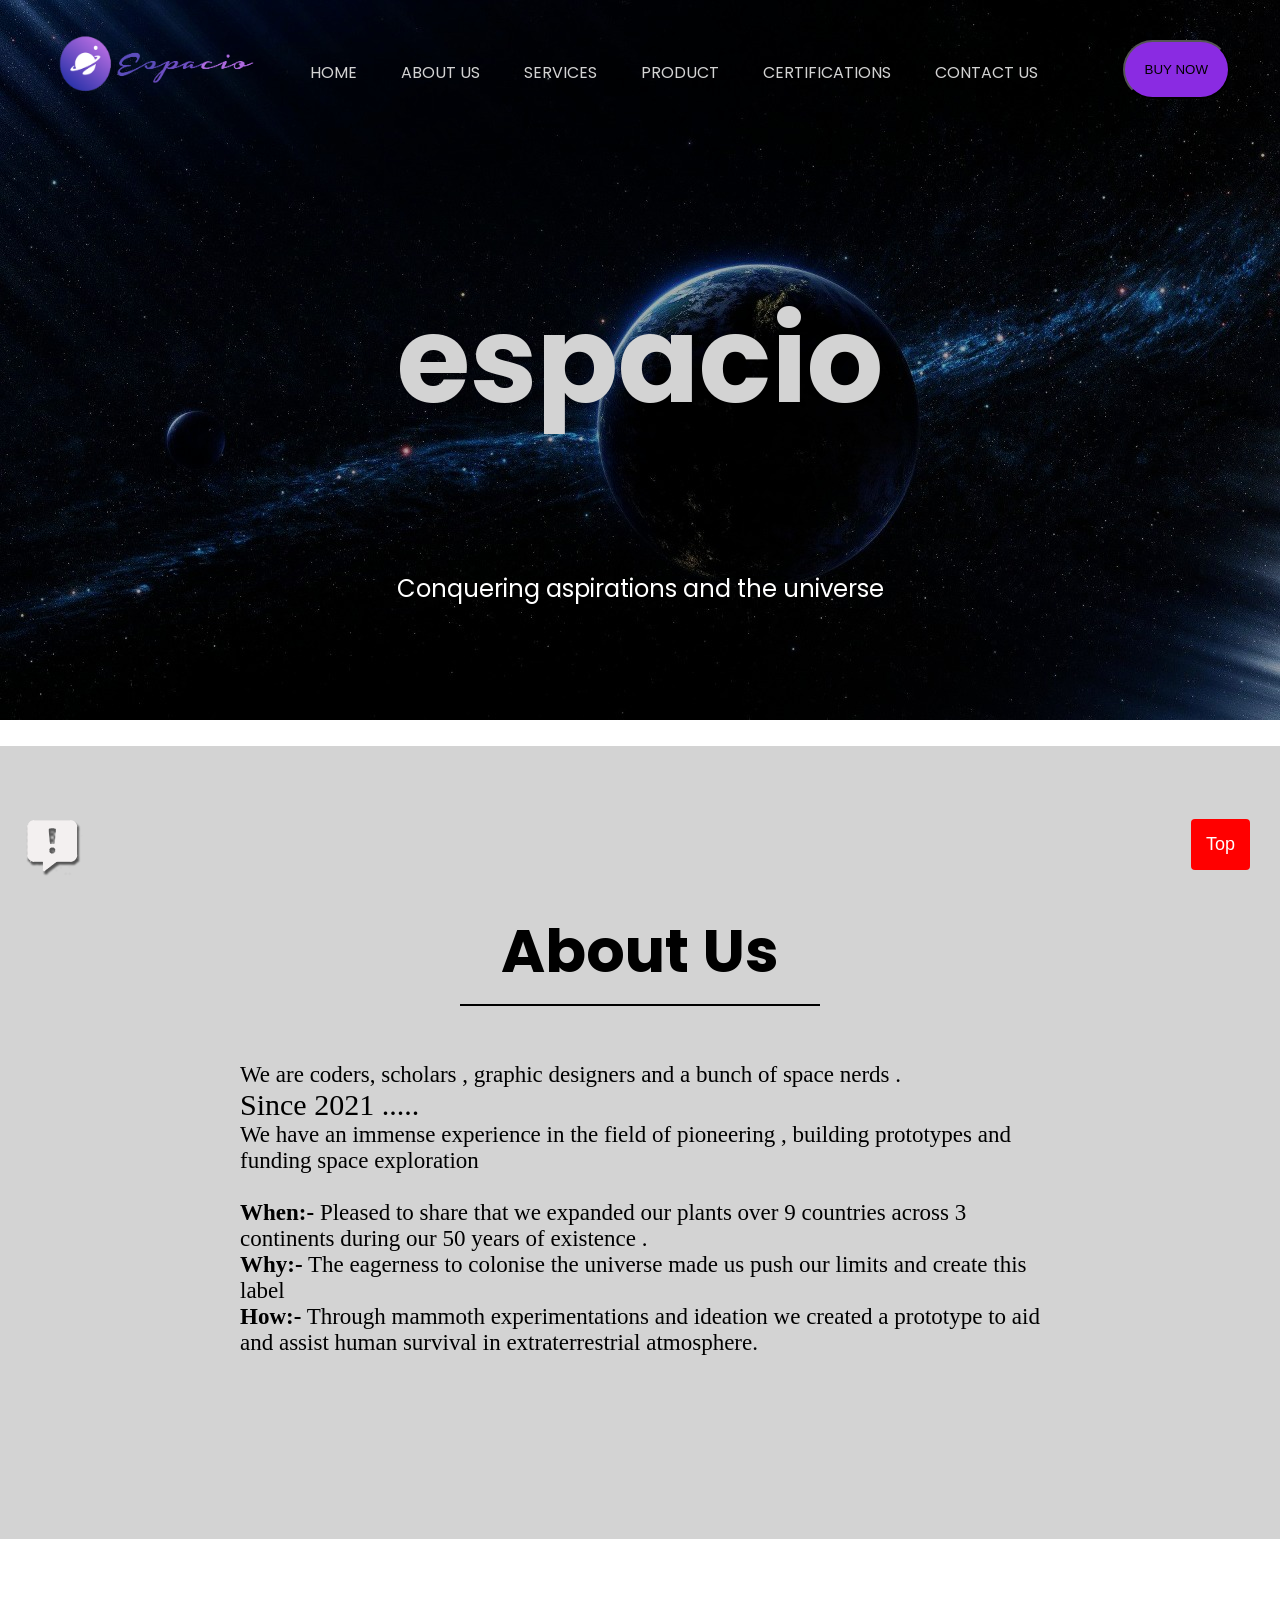
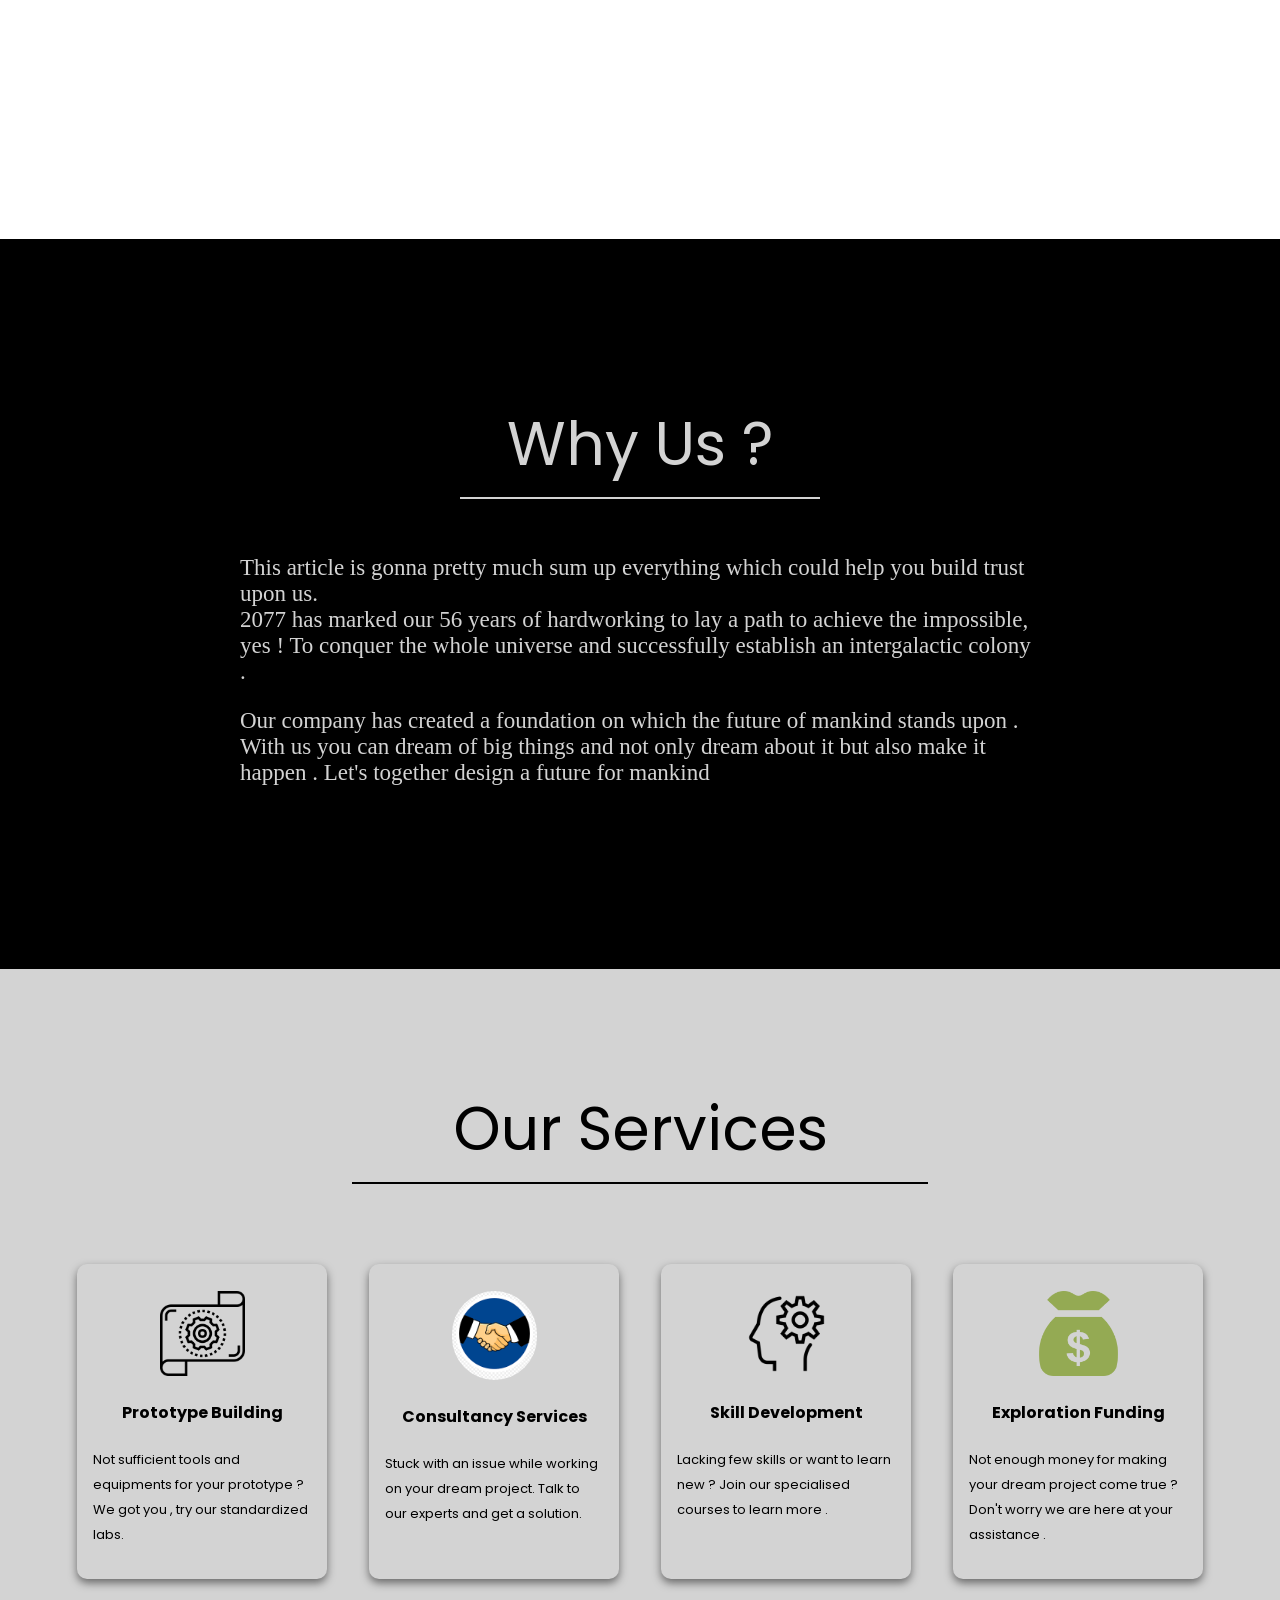
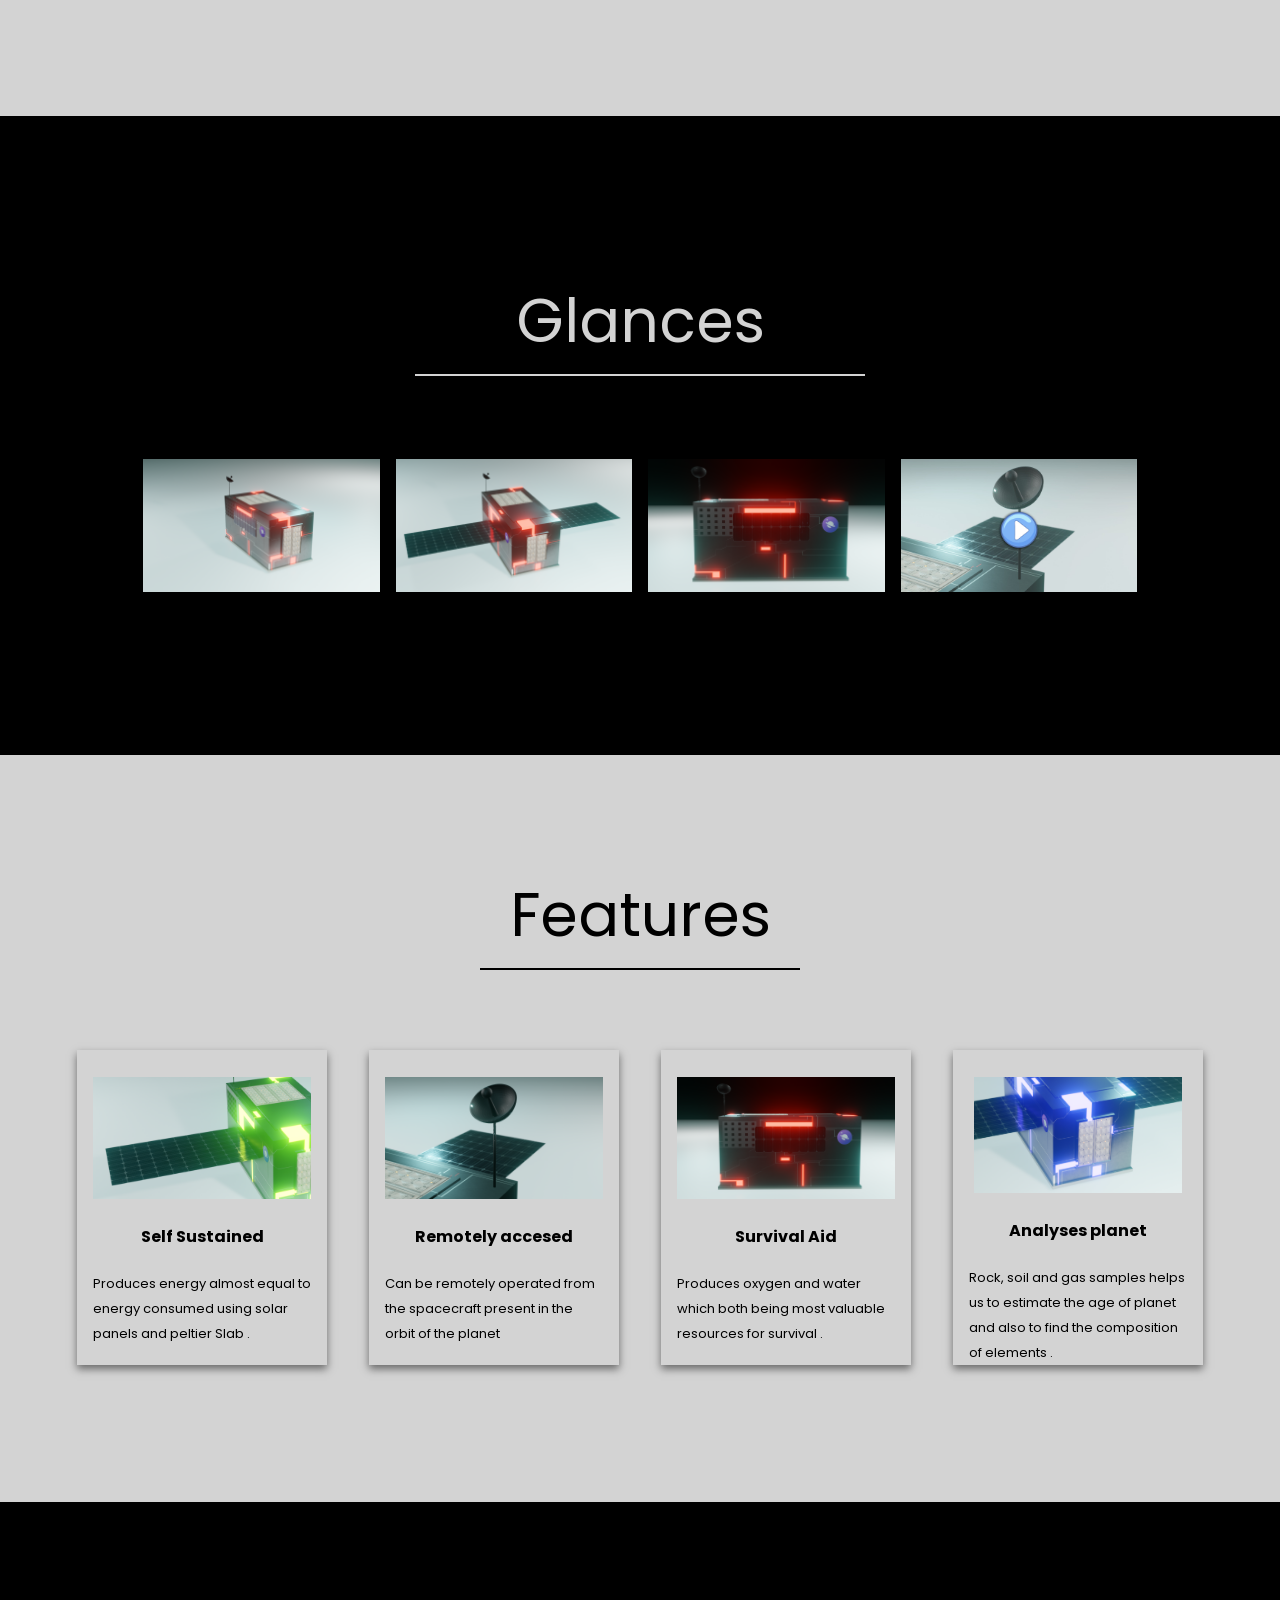
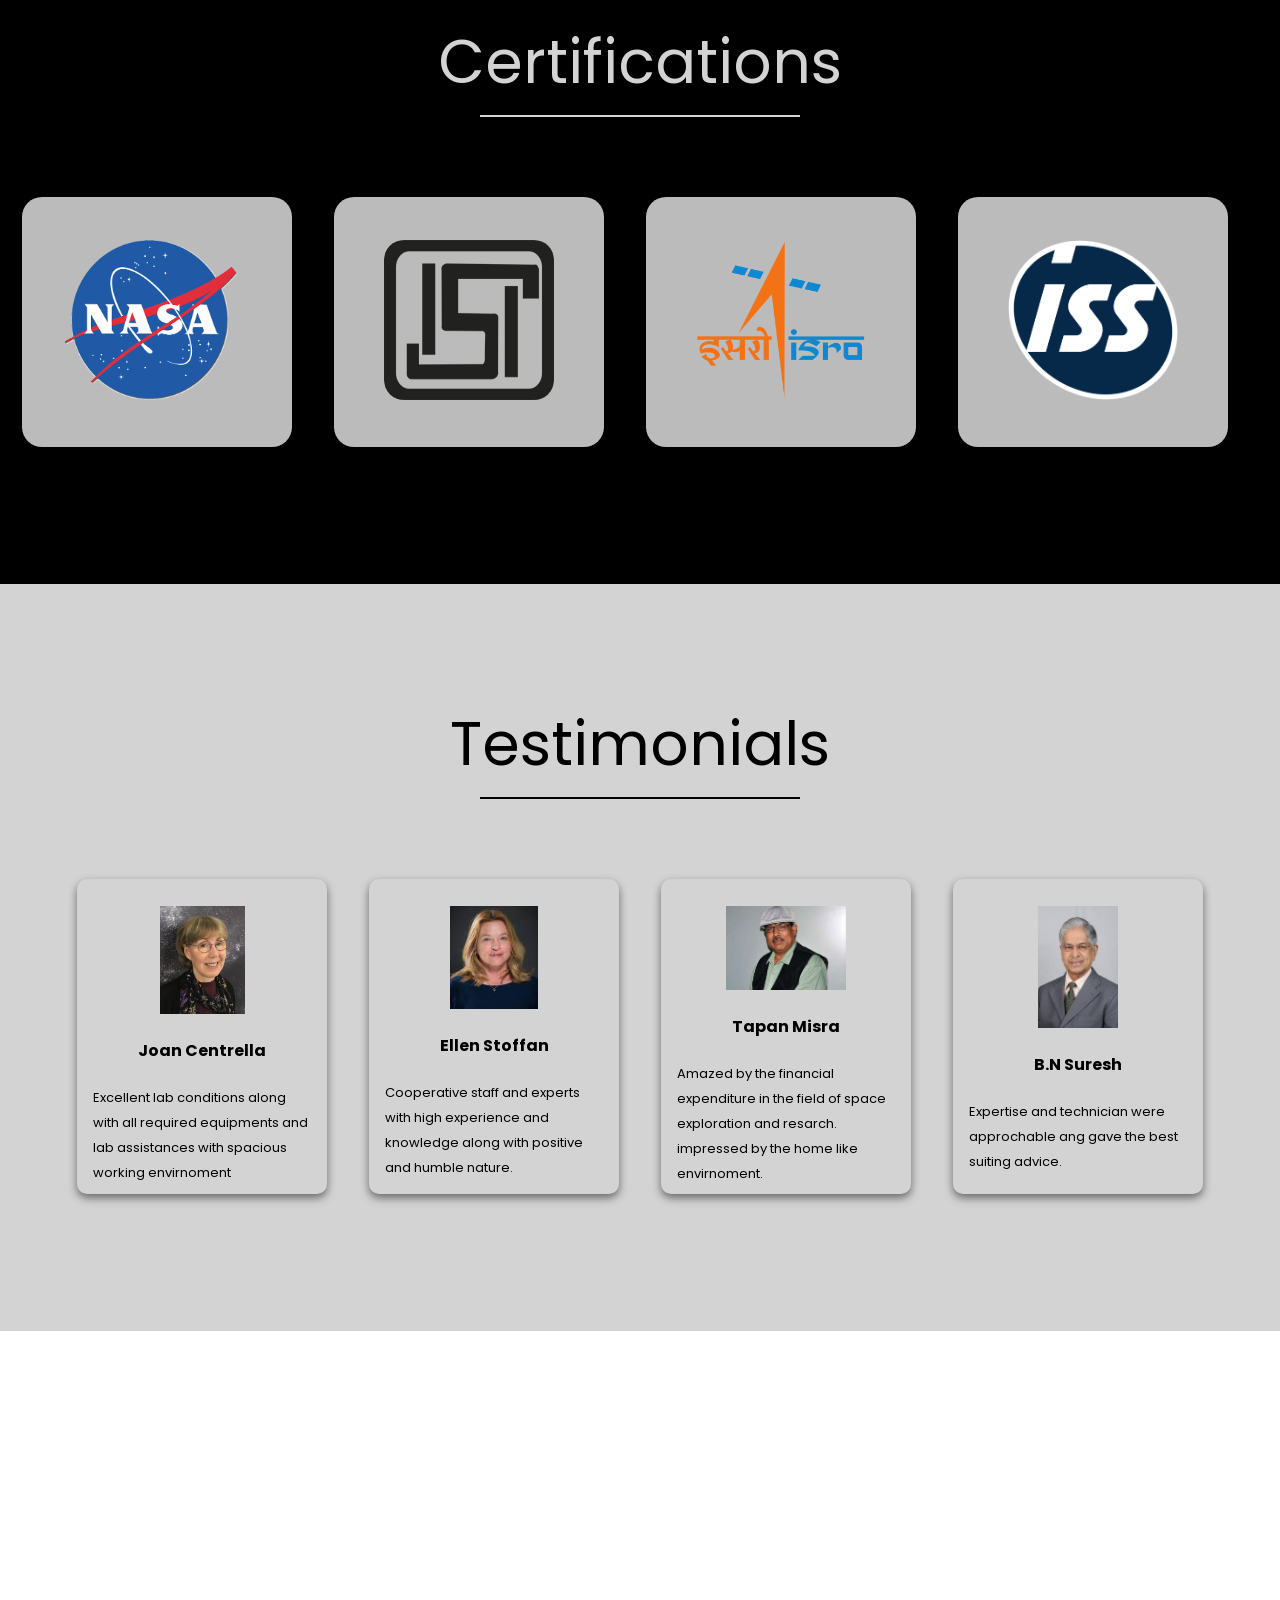
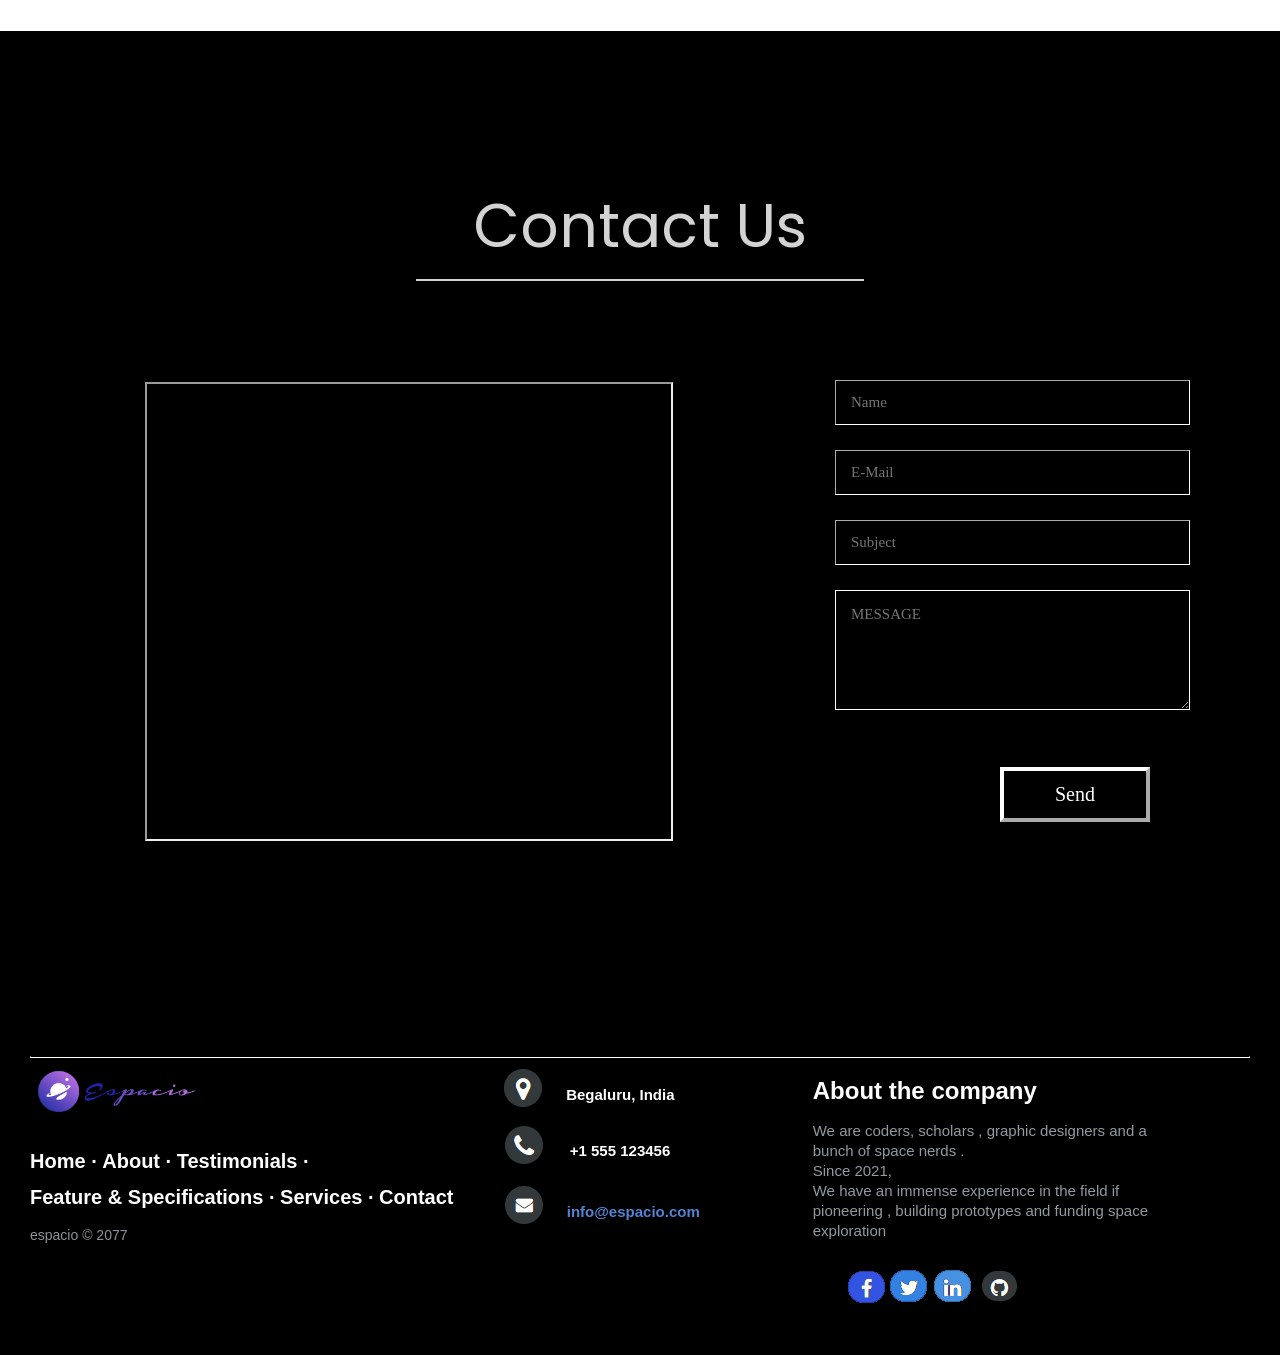
==== commit f00277d1: "sererg" ====
--- a/Home.html
+++ b/Home.html
@@ -29,9 +29,9 @@
     <span class="nav-tabs">
       <a href="#home" class="nav-link">HOME</a>
         <a href="#aboutus" class="nav-link">ABOUT US</a>
-        <a href="#glances" class="nav-link">PRODUCT</a>
-        <a href="#certifications" class="nav-link">CERTIFICATIONS</a>
       <a href="#services" class="nav-link">SERVICES</a>
+      <a href="#glances" class="nav-link">PRODUCT</a>
+      <a href="#certifications" class="nav-link">CERTIFICATIONS</a>
       <a href="#contactus" class="nav-link">CONTACT US</a>
     </span>
     <span>
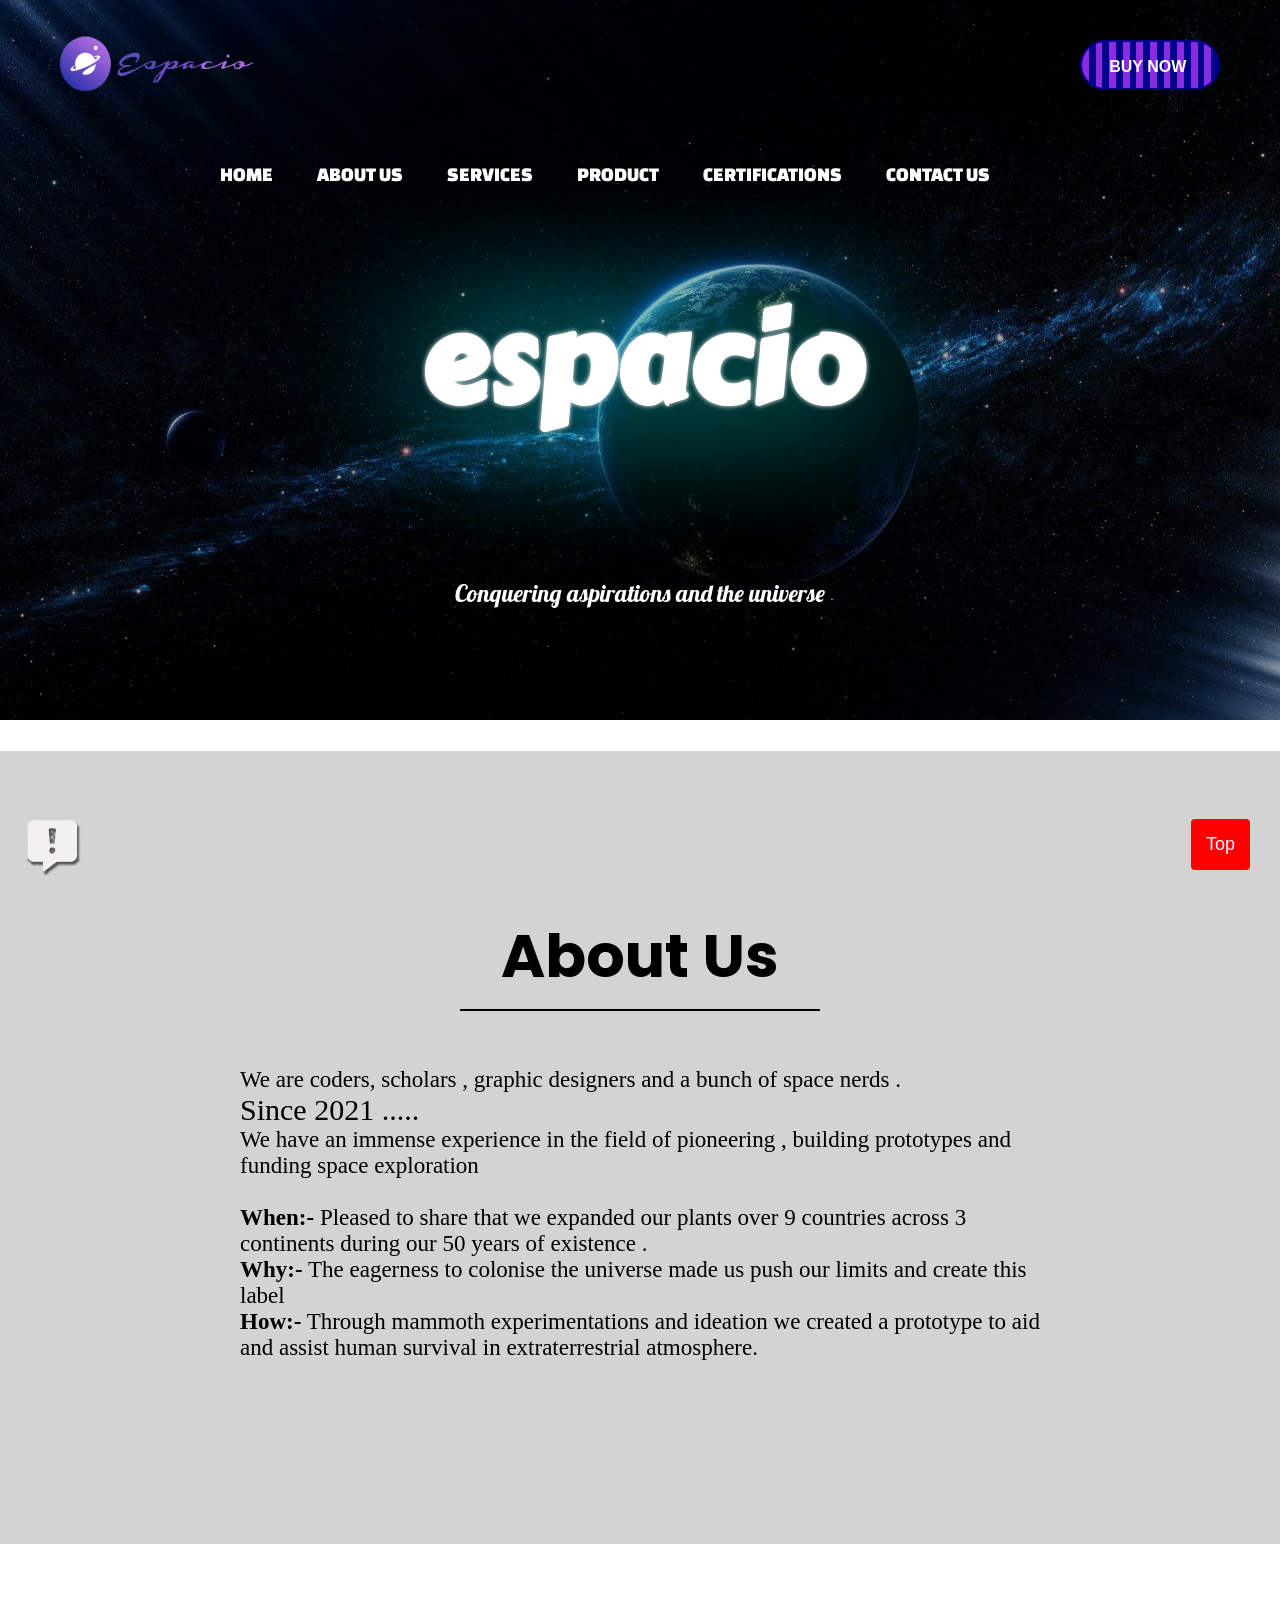
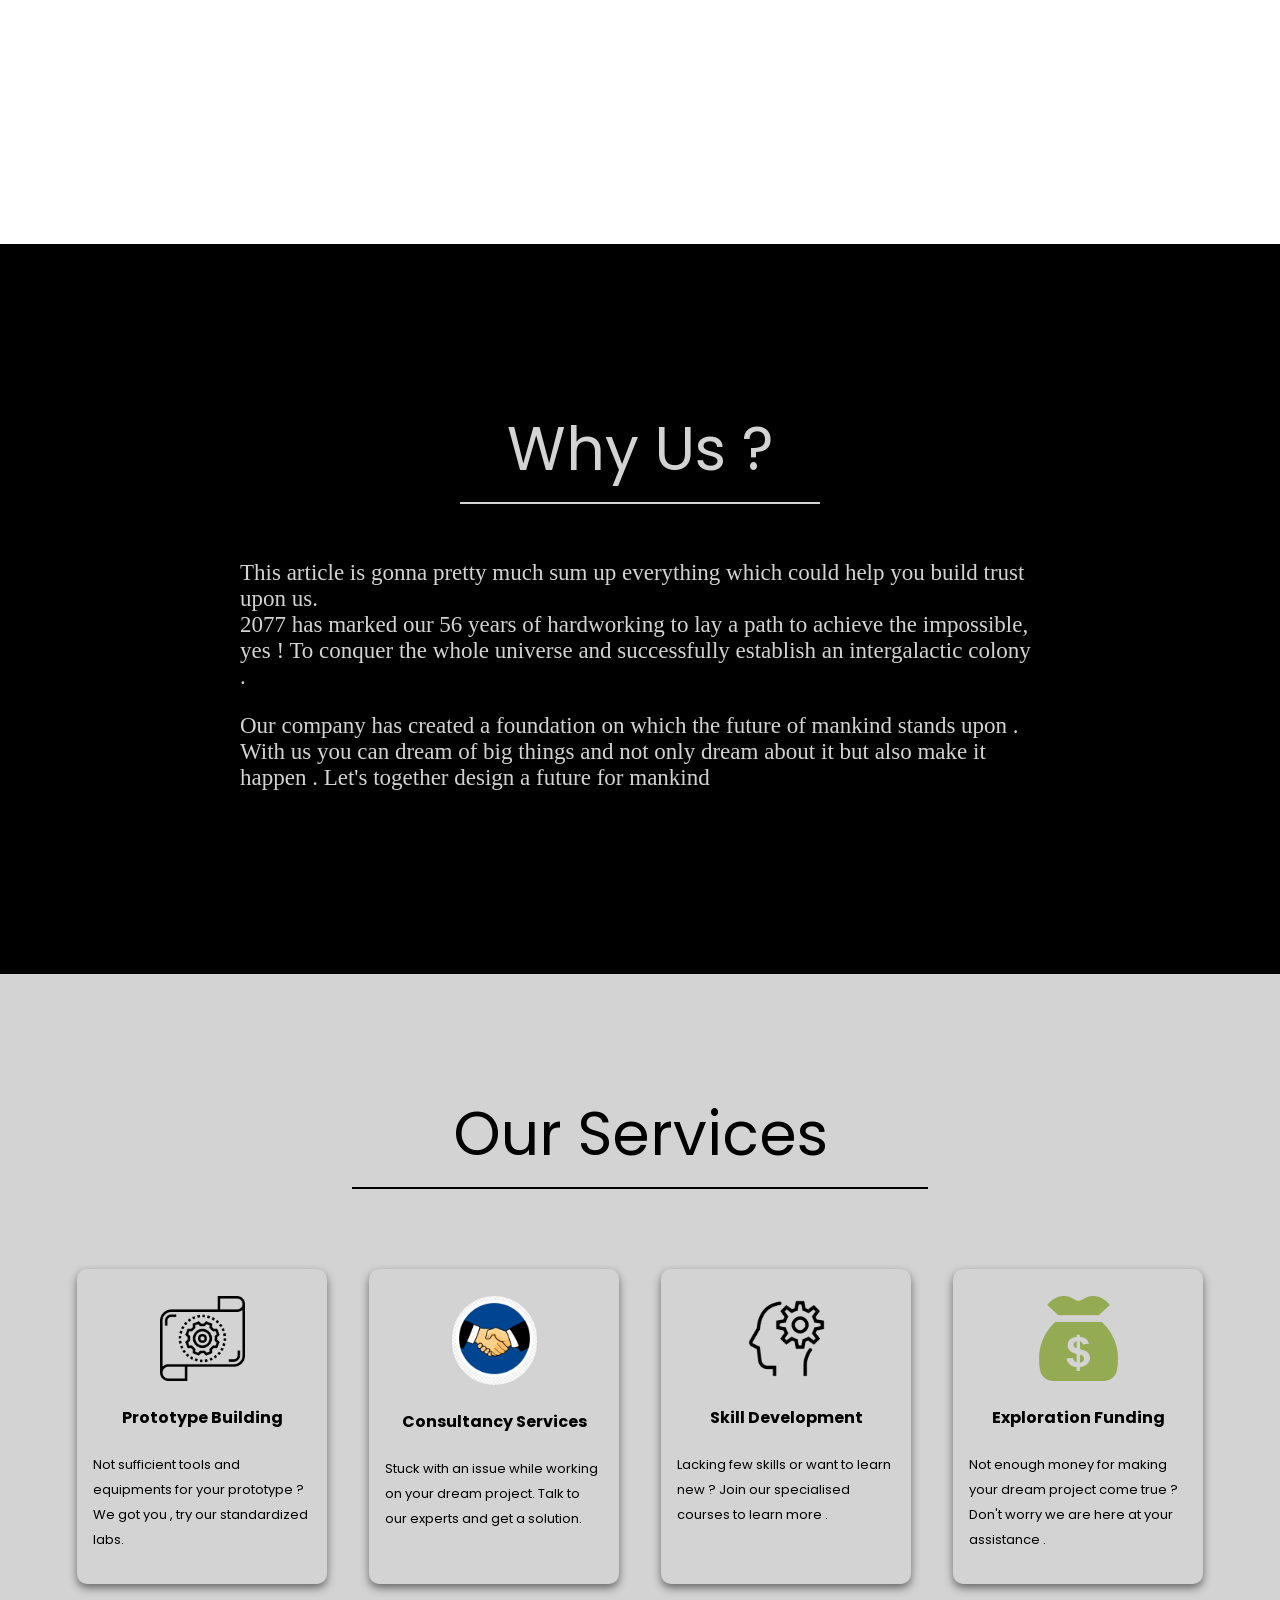
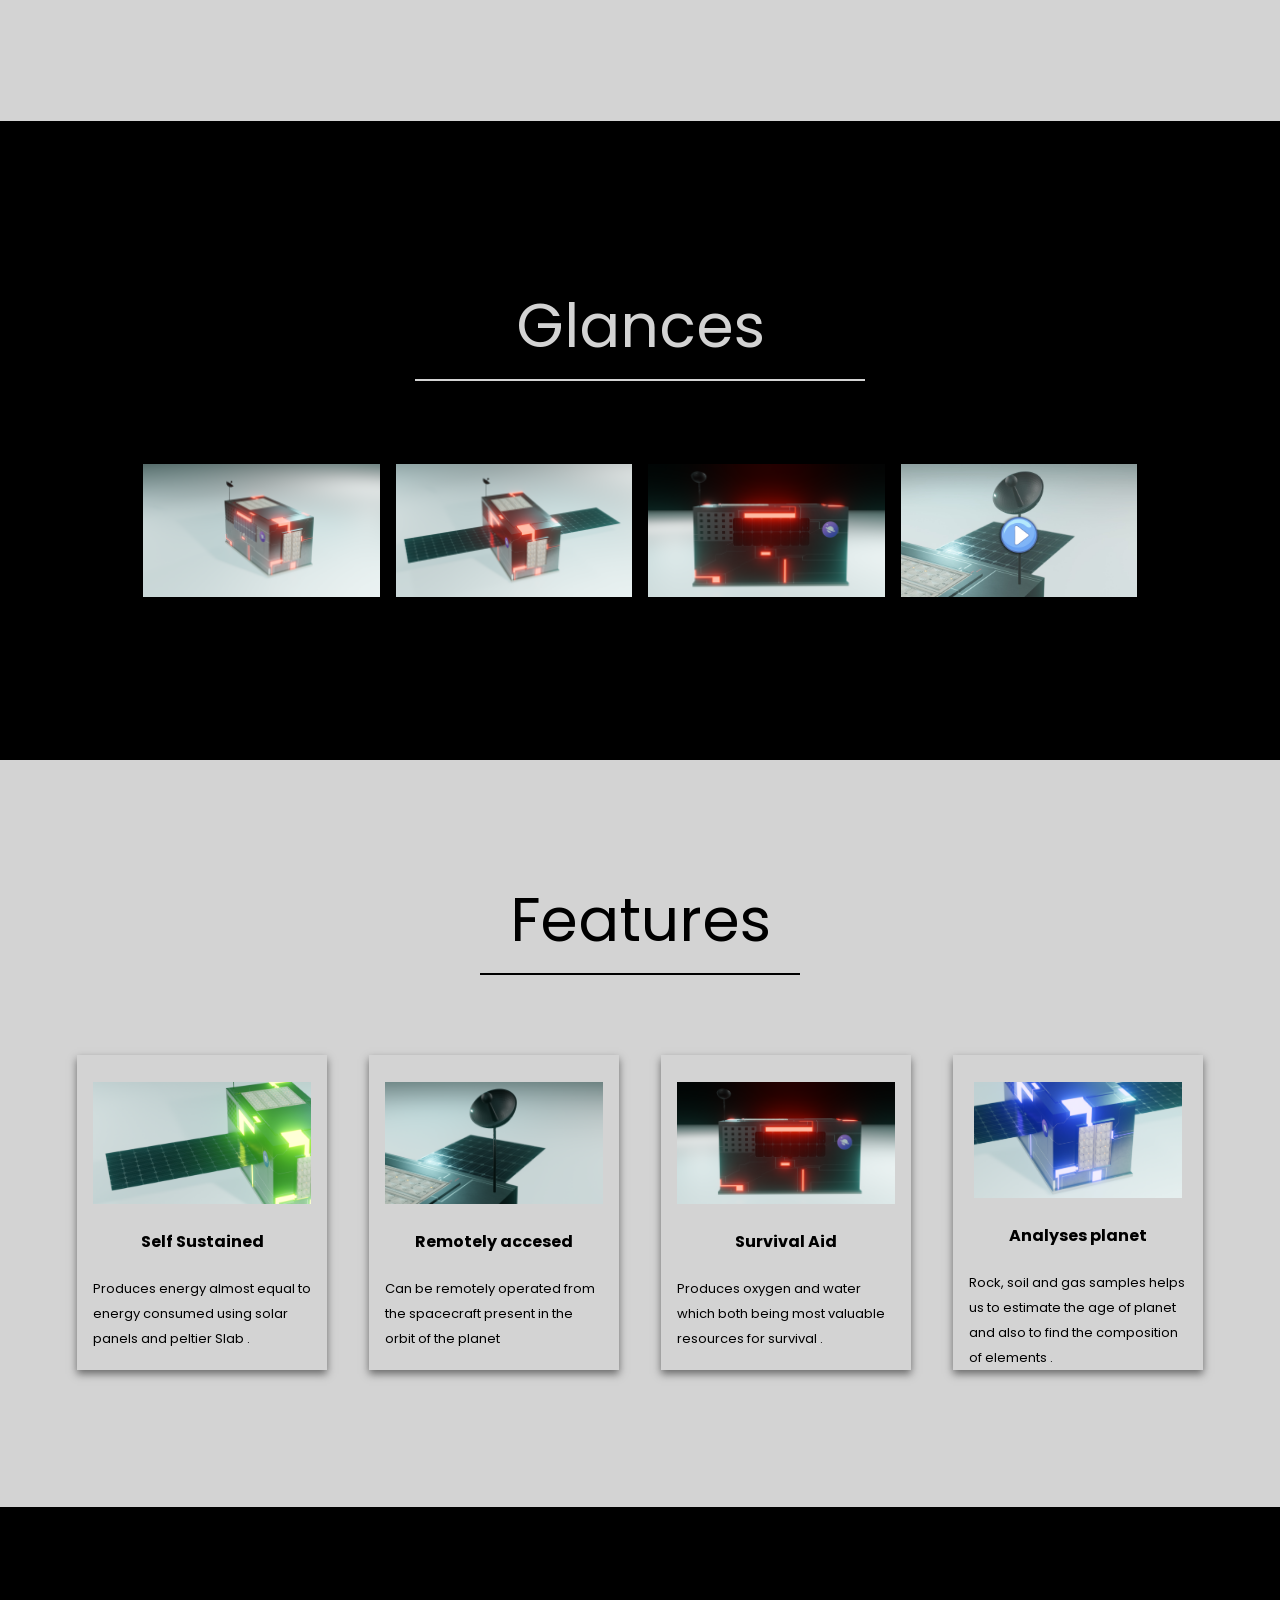
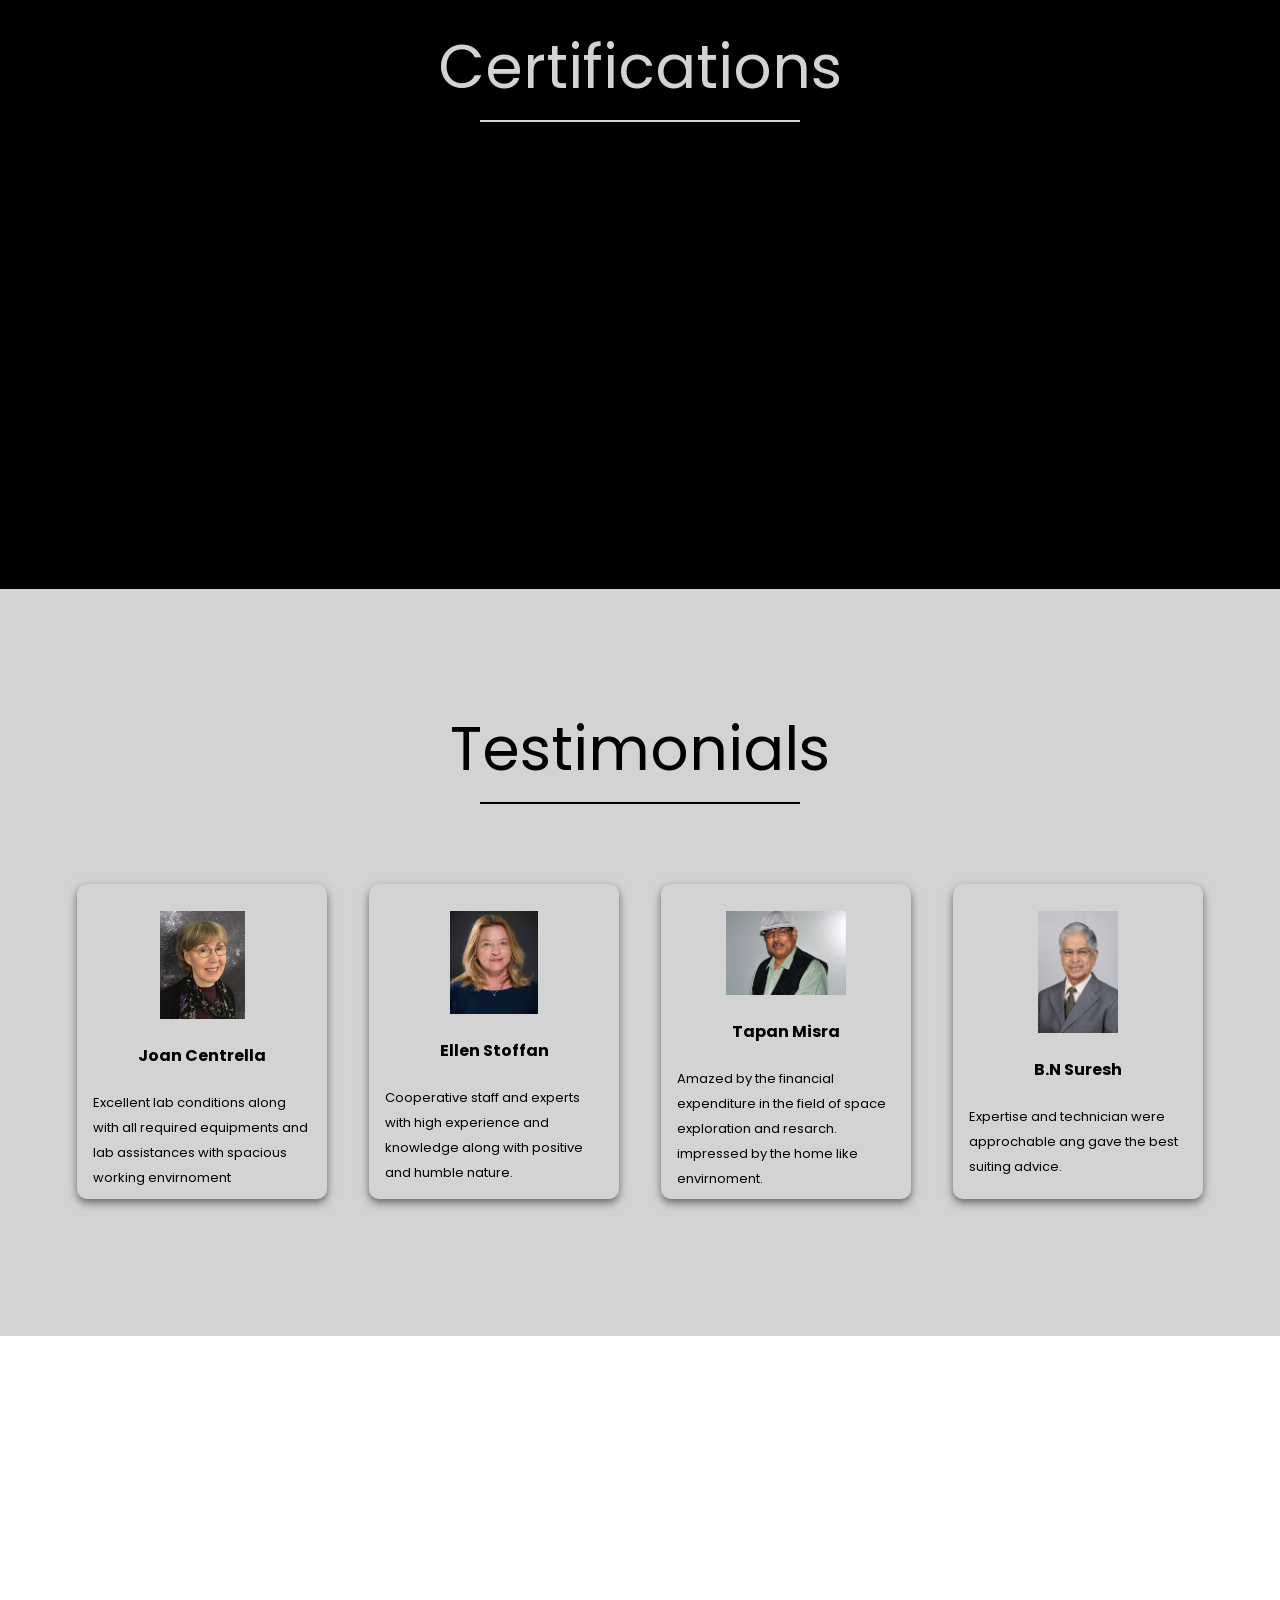
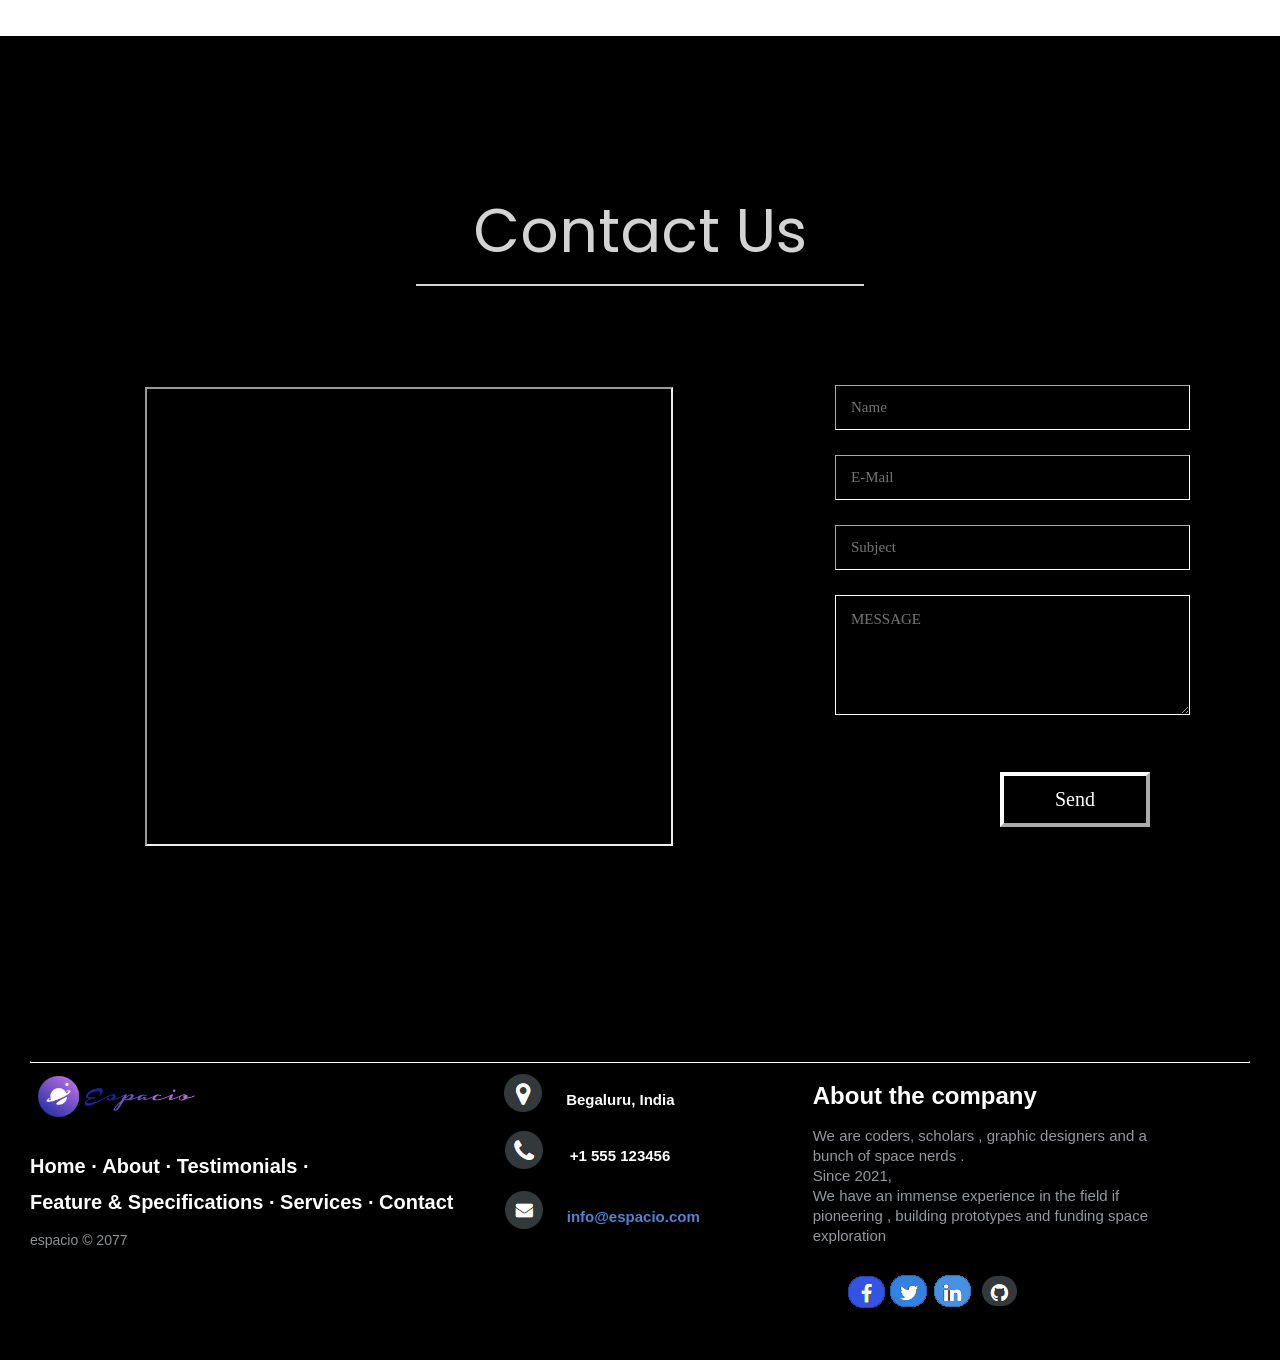
==== commit ec9d040b: "dfvxvf" ====
--- a/Home.html
+++ b/Home.html
@@ -35,19 +35,21 @@
       <a href="#contactus" class="nav-link">CONTACT US</a>
     </span>
     <span>
-      <button class="nav-btn" onclick="window.location.href ='buy-now.html';">BUY NOW</button>
+      <a href="buy-now.html"<button class="btnf secondf">Buy Now</button></a>
+
     </span>
   </nav>
 
   <div class="cover-heading">
     <br>
     <h1>espacio</h1>
-    <FONT color="white" size="5">Conquering aspirations and the universe </font>
+    <FONT color="white" size="5" style="font-family: 'Lobster', cursive;
+">Conquering aspirations and the universe </font>
   </div>
   <a id="aboutus"></a>
   <br><br><br><br><br>
   <div class="ab1">
-    
+
     <center>
       <b>
         <font style="font-size: 60px;">About Us</font>
@@ -100,9 +102,9 @@
     </p>
     <a id="services"></a>
   </div>
-  
+
   <div class="ab4">
-    
+
     <center>
       <font style="font-size: 60px; color: black;">Our Services</font>
       <hr width="45%" align="center" color="black">
@@ -338,9 +340,9 @@
                   <img src="c1.gif" alt="Avatar" style="width:190px;height:160px; border-radius: 10000px; margin-top: 43px;">
                 </div>
                 <div class="flip-card-back">
-                  <h1>NASA</h1> 
+                  <h1>NASA</h1>
                   <p style="text-align: left;padding-left: 4px;">Aprroved and trusted by NASA , qualified in electrical assesment test , oxygen
-                    production test and quality certification test.</p> 
+                    production test and quality certification test.</p>
                   <p></p>
                 </div>
               </div>
@@ -353,9 +355,9 @@
                   <img src="certificate2.png" alt="Avatar" style="width:170px;height:160px; border-radius: 20px; margin-top: 43px;">
                 </div>
                 <div class="flip-card-back">
-                  <h1>ISI</h1> 
+                  <h1>ISI</h1>
                   <p>Approved by ISI officials in the qualitative and quantitative tests. verified and
-                    trusted for use in extreme conditions.</p> 
+                    trusted for use in extreme conditions.</p>
                   <p></p>
                 </div>
               </div>
@@ -368,13 +370,13 @@
                   <img src="certificate3.png" alt="Avatar" style="width:170px;height:160px; border-radius: 20px; margin-top: 43px;">
                 </div>
                 <div class="flip-card-back">
-                  <h1>ISRO</h1> 
-                  <p>Approved by scientific team of technical department of ISRO.</p> 
+                  <h1>ISRO</h1>
+                  <p>Approved by scientific team of technical department of ISRO.</p>
                   <p></p>
                 </div>
               </div>
             </div>
-          </td>  
+          </td>
           <td>
             <div class="flip-card">
               <div class="flip-card-inner">
@@ -382,16 +384,16 @@
                   <img src="certificate4.png" alt="Avatar" style="width:170px;height:160px; border-radius: 20px; margin-top: 43px;">
                 </div>
                 <div class="flip-card-back">
-                  <h1>ISS</h1> 
+                  <h1>ISS</h1>
                   <p>Trial and tested in international space station , approved and analysed by tech
-                    phantom ISS.</p> 
+                    phantom ISS.</p>
                   <p></p>
                 </div>
               </div>
             </div>
           </td>
           <td>
-            
+
           </td>
           </td>
         </tr>
@@ -628,10 +630,10 @@
       <h2 class="tii">espacio Support</h2>
 
       <label for="msg" style="color :white;font-family: ubuntu;margin-bottom: 10px;
-   
+
    "><b>Type Your Query</b></label>
       <textarea placeholder="Type message.." name="msg" style="font-family: Dosis;
-   
+
    " required></textarea>
 
       <button type="submit" class="btn" onclick="sd()">Send</button>
@@ -721,4 +723,4 @@
   }
 </script>
 
-</html>+</html>
--- a/Home-SS.css
+++ b/Home-SS.css
@@ -1,7 +1,11 @@
+@import url('https://fonts.googleapis.com/css2?family=Carter+One&family=Changa+One&family=Lobster&family=Patua+One&family=Squada+One&family=Style+Script&display=swap');
+
+
+
 html {
     scroll-behavior: smooth;
   }
- 
+
   #loading{
     width: 100%;
     height: 100vh;
@@ -22,9 +26,9 @@
         color: black;
         background-repeat: no-repeat;
         background-color: lightgrey;
-  
-      }
-  
+
+      }
+
       .ab2 {
         padding-left: 240px;
         padding-right: 240px;
@@ -36,9 +40,9 @@
         color: lightgrey;
         background-repeat: no-repeat;
         background-color: black;
-  
-      }
-  
+
+      }
+
       .ab3 {
         padding-left: 140px;
         padding-right: 140px;
@@ -51,7 +55,7 @@
         background-repeat: no-repeat;
         background-color: black;
       }
-  
+
       html, body {
         max-width: 100%;
         overflow-x: hidden;
@@ -63,11 +67,11 @@
         background-repeat: no-repeat;
         background-size: 100%;
       }
-  
+
       a {
         text-decoration: none;
       }
-  
+
       nav {
 
         width: 100%;
@@ -78,7 +82,7 @@
         z-index: 999;
         height: 150px;
         transition: 0.5s;
-        
+
       }
       .nav-transparent{
         background-color: transparent;
@@ -100,22 +104,27 @@
         padding-top: 0px;
         float: left;
       }
-  
+
       .nav-tabs {
         text-align: center;
       float: left;
+      margin: auto;
+      margin-left: 200px;
       margin-top: 30px;
       }
-  
+
       .nav-link {
         padding: 20px;
-        color: lightgrey;
-      }
-  
+        color: #fff;
+        font-family: 'Changa One', cursive;
+        font-size: 20px;
+
+      }
+
       .nav-link:hover {
-        color: darkgrey;
-      }
-  
+        color:   #e6e6e6;
+      }
+
       .nav-btn {
         text-align: right;
         padding: 20px;
@@ -125,20 +134,25 @@
         margin-right: 50px;
         margin-top: 10px;
       }
-  
+
       .nav-btn:hover {
         background-color: cadetblue;
         transition-delay: 0.15s;
         transition-duration: 0.15s;
       }
-  
+
       .cover-heading {
         text-align: center;
         color: lightgrey;
         font-size: 60px;
         margin-top: 100px;
       }
-  
+      .cover-heading h1{
+        font-family: 'Carter One', cursive;
+        color: #fff;
+        text-shadow:0 0 5px #fff, 0 0 150px #0ff;
+      }
+
       .parallax {
         background-image: url("Images/bg1.jpg");
         min-height: 300px;
@@ -148,26 +162,26 @@
         background-size: cover;
         max-width: 100%;
       }
-  
+
       * {
         box-sizing: border-box;
       }
-  
+
       .row>.column {
         padding: 0 8px;
       }
-  
+
       .row:after {
         content: "";
         display: table;
         clear: both;
       }
-  
+
       .column {
         float: left;
         width: 25%;
       }
-  
+
       /* The Modal (background) */
       .modal {
         display: none;
@@ -181,7 +195,7 @@
         overflow: auto;
         background-color: black;
       }
-  
+
       /* Modal Content */
       .modal-content {
         position: relative;
@@ -191,7 +205,7 @@
         width: 90%;
         max-width: 1200px;
       }
-  
+
       /* The Close Button */
       .close {
         color: white;
@@ -201,22 +215,22 @@
         font-size: 35px;
         font-weight: bold;
       }
-  
+
       .close:hover,
       .close:focus {
         color: #999;
         text-decoration: none;
         cursor: pointer;
       }
-  
+
       .mySlides {
         display: none;
       }
-  
+
       .cursor {
         cursor: pointer;
       }
-  
+
       /* Next & previous buttons */
       .prev,
       .next {
@@ -234,19 +248,19 @@
         user-select: none;
         -webkit-user-select: none;
       }
-  
+
       /* Position the "next button" to the right */
       .next {
         right: 0;
         border-radius: 3px 0 0 3px;
       }
-  
+
       /* On hover, add a black background color with a little bit see-through */
       .prev:hover,
       .next:hover {
         background-color: rgba(0, 0, 0, 0.8);
       }
-  
+
       /* Number text (1/3 etc) */
       .numbertext {
         color: #f2f2f2;
@@ -255,35 +269,35 @@
         position: absolute;
         top: 0;
       }
-  
+
       img {
         margin-bottom: -4px;
       }
-  
+
       .caption-container {
         text-align: center;
         background-color: black;
         padding: 2px 16px;
         color: white;
       }
-  
+
       .demo {
         opacity: 0.6;
       }
-  
+
       .active,
       .demo:hover {
         opacity: 1;
       }
-  
+
       img.hover-shadow {
         transition: 0.3s;
       }
-  
+
       .hover-shadow:hover {
         box-shadow: 0 4px 8px 0 rgba(0, 0, 0, 0.2), 0 6px 20px 0 rgba(0, 0, 0, 0.19);
       }
-  
+
       .card {
         box-shadow: 0 4px 8px 0 rgba(0, 0, 0, 0.5);
         transition: 0.3s;
@@ -291,7 +305,7 @@
         background-color: lightgrey;
         border-radius: 10px;
       }
-  
+
       .card:hover {
         box-shadow: 0 8px 16px 0 rgba(0, 0, 0, 0.8);
       }
@@ -300,19 +314,19 @@
         transition: 0.3s;
         width: 100%;
         background-color: lightgrey;
-        
-      }
-  
+
+      }
+
       .card2:hover {
         box-shadow: 0 8px 16px 0 rgba(0, 0, 0, 1);
       }
-  
+
       .container44 {
         padding: 2px 16px;
         height: 290px;
         width: 250px;
       }
-  
+
       .ab4 {
         background-color: lightgrey;
         padding-top: 115px;
@@ -338,35 +352,77 @@
         background: #161616;
         font-family: century gothic;
   }
-  
+
   .newsletter .news-data {
         max-width: 650px;
         margin: 0 auto;
         text-align: center;
         position: relative;
   }
-  
+
   .newsletter h1 {
         color: #fff;
         margin-bottom: 40px;
   }
-  
+
   .newsletter .form-control {
         height: 50px;
         border-color: #fff;
         border-radius: 0 !important;width: 500px;
   }
-  
+
   .form-control:focus {
         box-shadow: none !important;
         border: none !important;
   }
-  
+
   ::placeholder {
         letter-spacing: 0px;
         font-family: century gothic;
   }
-  
+  .btnf {
+    height: 50px;
+    width: 140px;
+    box-sizing: border-box;
+    position: absolute;
+    top: 40px;
+    right: 0;
+    background-color: transparent;
+    border: 2px solid #e74c3c;
+    border-radius: 0.6em;
+    color: #e74c3c;
+    cursor: pointer;
+    display: flex;
+    align-self: center;
+    font-size: 1rem;
+    font-weight: 400;
+
+    padding: 1em 1.7em;
+    text-decoration: none;
+    text-align: center;
+    float: right;
+    margin-right: 60px;
+    text-transform: uppercase;
+    font-family: "Montserrat", sans-serif;
+    font-weight: 700;
+  }
+  .btnf:hover, .btnf:focus {
+    color: #fff;
+    outline: 0;
+  }
+  .secondf {
+    border-radius: 3em;
+    border-color: darkblue;
+    color: #fff;
+    background-image: linear-gradient(to right, blueviolet, blueviolet 5%, darkblue 5%, darkblue 10%, blueviolet 10%, blueviolet 15%, darkblue 15%, darkblue 20%, blueviolet 20%, blueviolet 25%, darkblue 25%, darkblue 30%, blueviolet 30%, blueviolet 35%, darkblue 35%, darkblue 40%, blueviolet 40%, blueviolet 45%, darkblue 45%, darkblue 50%, blueviolet 50%, blueviolet 55%, darkblue 55%, darkblue 60%, blueviolet 60%, blueviolet 65%, darkblue 65%, darkblue 70%, blueviolet 70%, blueviolet 75%, darkblue 75%, darkblue 80%, blueviolet 80%, blueviolet 85%, darkblue 85%, darkblue 90%, blueviolet 90%, blueviolet 95%, darkblue 95%, darkblue 100%);
+    background-position: 0 0;
+    background-size: 100%;
+    transition: background 300ms ease-in-out;
+  }
+  .secondf:hover {
+    background-position: 100px;
+  }
+
   .newsletter .btn {
         min-height: 50px;
         padding:  10px;
@@ -377,13 +433,13 @@
         color: white;
         border-radius: 0px;
   }
-  
+
   .newsletter .btn:hover {
         color: #bfbfbf;
         border-color:white;
   }
   .row {margin: 0 -5px;}
-  
+
   .row:after {
     content: "";
     display: table;
@@ -396,23 +452,23 @@
     background-color: lightgrey;
   }
   /*--------------- contact section starts here --------------- */
-  
+
   #contact-form {
         margin-left: 800px ;
         width: 35px;
   }
-  
+
   .contact .icon-title {
         margin-top: -20px;
         color: #000;
   }
-  
+
   #contact-form ul {
         list-style: none;
         margin-bottom: 66px;
         border-radius: 0;
   }
-  
+
   #contact-form li:last-of-type {
         border-bottom: none;
   }
@@ -438,7 +494,7 @@
   }
   .button2{
         background-color:black;
-        color: white; 
+        color: white;
         width: 150px;
         height: 55px;
         padding: 15px ;
@@ -450,7 +506,7 @@
         padding: 0px;
         margin-left:205px;
         margin-top: -100px;
-  }  
+  }
   .button2:hover {
         color: #bfbfbf;
         border-color:#bfbfbf;
@@ -474,59 +530,59 @@
     width: 100%;
     text-align: left;
     font: bold 16px sans-serif;
-  
+
     padding: 50px 30px;
     margin-top: 00px;
   }
-  
+
   .footer-distributed .footer-left,
   .footer-distributed .footer-center,
   .footer-distributed .footer-right{
     display: inline-block;
     vertical-align: top;
   }
-  
+
   .footer-distributed .footer-left{
     width: 35%;
     margin-right: 20px;
   }
-  
+
   .footer-distributed h3{
     color:  #ffffff;
     font: normal 36px 'Cookie', cursive;
     margin: 0;
   }
-  
+
   .footer-distributed h3 span{
     color:  #5383d3;
   }
-  
-  
+
+
   .footer-distributed .footer-links{
     color:  #ffffff;
     margin: 20px 0 12px;
     padding: 0;
   }
-  
+
   .footer-distributed .footer-links a{
     display:inline-block;
     line-height: 1.8;
     text-decoration: none;
     color:  inherit;
   }
-  
+
   .footer-distributed .footer-company-name{
     color:  #8f9296;
     font-size: 14px;
     font-weight: normal;
     margin: 0;
   }
-  
-  
+
+
   .footer-distributed .footer-center{
     width: 30%;
   }
-  
+
   .footer-distributed .footer-center i{
     background-color:  #33383b;
     color: #ffffff;
@@ -539,37 +595,37 @@
     margin: 10px 15px;
     vertical-align: middle;
   }
-  
+
   .footer-distributed .footer-center i{
     font-size: 17px;
     line-height: 38px;
     margin-top: 20px;
   }
-  
+
   .footer-distributed .footer-center p{
     display: inline-block;
     color: #ffffff;
     vertical-align: middle;
     margin:0;
   }
-  
+
   .footer-distributed .footer-center p span{
     display:block;
     font-weight: normal;
     font-size:14px;
     line-height:2;
   }
-  
+
   .footer-distributed .footer-center p a{
     color:  #5383d3;
     text-decoration: none;;
   }
-  
+
   .footer-distributed .footer-right{
     width: 28%;
     margin-left: -10px;
   }
-  
+
   .footer-distributed .footer-company-about{
     line-height: 20px;
     color:  #92999f;
@@ -577,7 +633,7 @@
     font-weight: normal;
     margin-left: -30px;
   }
-  
+
   .footer-distributed .footer-company-about span{
     display: block;
     color:  #ffffff;
@@ -586,11 +642,11 @@
     margin-bottom: 20px;
     padding-left: 0px;
   }
-  
+
   .footer-distributed .footer-icons{
     margin-top: 25px;
   }
-  
+
   .footer-distributed .footer-icons a{
     display: inline-block;
     width: 35px;
@@ -598,24 +654,24 @@
     cursor: pointer;
     background-color:  #33383b;
     border-radius: 20px;
-  
+
     font-size: 20px;
     color: #ffffff;
     text-align: center;
     line-height: 35px;
-  
+
     margin-right: 3px;
     margin-bottom: 5px;
   }
-  
-  
+
+
   @media (max-width: 880px) {
-  
+
     .footer-distributed{
       font: bold 14px sans-serif;
-  
+
     }
-  
+
     .footer-distributed .footer-left,
     .footer-distributed .footer-center,
     .footer-distributed .footer-right{
@@ -624,7 +680,7 @@
       margin-bottom: 40px;
       text-align: center;
     }
-  
+
     .footer-distributed .footer-center i{
       margin-left: 0;
     }
@@ -632,11 +688,11 @@
       line-height: normal;
       font-size: auto;
     }
-  
-  }
-
-
-  
+
+  }
+
+
+
 /* Button used to open the chat form - fixed at the bottom of the page */
 .open-button {
 	background-color: transparent;
@@ -695,7 +751,7 @@
   opacity: 0.8;
   font-family: Century Gothic;
   font-size: 20px;
-  
+
 }
 
 /* Add a red background color to the cancel button */
@@ -716,7 +772,7 @@
 	font-family: forte;
 	font-size: 30px;
 }
-  
+
 
 
 #myBtn {
@@ -738,7 +794,7 @@
 #myBtn:hover {
   background-color: #555;
 }
-  
+
 
 
 .flip-card {
@@ -785,6 +841,3 @@
   color: black;
   transform: rotateY(180deg);
 }
-
-
-
--- a/Home-SS.css
+++ b/Home-SS.css
@@ -1,7 +1,11 @@
+@import url('https://fonts.googleapis.com/css2?family=Carter+One&family=Changa+One&family=Lobster&family=Patua+One&family=Squada+One&family=Style+Script&display=swap');
+
+
+
 html {
     scroll-behavior: smooth;
   }
- 
+
   #loading{
     width: 100%;
     height: 100vh;
@@ -22,9 +26,9 @@
         color: black;
         background-repeat: no-repeat;
         background-color: lightgrey;
-  
-      }
-  
+
+      }
+
       .ab2 {
         padding-left: 240px;
         padding-right: 240px;
@@ -36,9 +40,9 @@
         color: lightgrey;
         background-repeat: no-repeat;
         background-color: black;
-  
-      }
-  
+
+      }
+
       .ab3 {
         padding-left: 140px;
         padding-right: 140px;
@@ -51,7 +55,7 @@
         background-repeat: no-repeat;
         background-color: black;
       }
-  
+
       html, body {
         max-width: 100%;
         overflow-x: hidden;
@@ -63,11 +67,11 @@
         background-repeat: no-repeat;
         background-size: 100%;
       }
-  
+
       a {
         text-decoration: none;
       }
-  
+
       nav {
 
         width: 100%;
@@ -78,7 +82,7 @@
         z-index: 999;
         height: 150px;
         transition: 0.5s;
-        
+
       }
       .nav-transparent{
         background-color: transparent;
@@ -100,22 +104,27 @@
         padding-top: 0px;
         float: left;
       }
-  
+
       .nav-tabs {
         text-align: center;
       float: left;
+      margin: auto;
+      margin-left: 200px;
       margin-top: 30px;
       }
-  
+
       .nav-link {
         padding: 20px;
-        color: lightgrey;
-      }
-  
+        color: #fff;
+        font-family: 'Changa One', cursive;
+        font-size: 20px;
+
+      }
+
       .nav-link:hover {
-        color: darkgrey;
-      }
-  
+        color:   #e6e6e6;
+      }
+
       .nav-btn {
         text-align: right;
         padding: 20px;
@@ -125,20 +134,25 @@
         margin-right: 50px;
         margin-top: 10px;
       }
-  
+
       .nav-btn:hover {
         background-color: cadetblue;
         transition-delay: 0.15s;
         transition-duration: 0.15s;
       }
-  
+
       .cover-heading {
         text-align: center;
         color: lightgrey;
         font-size: 60px;
         margin-top: 100px;
       }
-  
+      .cover-heading h1{
+        font-family: 'Carter One', cursive;
+        color: #fff;
+        text-shadow:0 0 5px #fff, 0 0 150px #0ff;
+      }
+
       .parallax {
         background-image: url("Images/bg1.jpg");
         min-height: 300px;
@@ -148,26 +162,26 @@
         background-size: cover;
         max-width: 100%;
       }
-  
+
       * {
         box-sizing: border-box;
       }
-  
+
       .row>.column {
         padding: 0 8px;
       }
-  
+
       .row:after {
         content: "";
         display: table;
         clear: both;
       }
-  
+
       .column {
         float: left;
         width: 25%;
       }
-  
+
       /* The Modal (background) */
       .modal {
         display: none;
@@ -181,7 +195,7 @@
         overflow: auto;
         background-color: black;
       }
-  
+
       /* Modal Content */
       .modal-content {
         position: relative;
@@ -191,7 +205,7 @@
         width: 90%;
         max-width: 1200px;
       }
-  
+
       /* The Close Button */
       .close {
         color: white;
@@ -201,22 +215,22 @@
         font-size: 35px;
         font-weight: bold;
       }
-  
+
       .close:hover,
       .close:focus {
         color: #999;
         text-decoration: none;
         cursor: pointer;
       }
-  
+
       .mySlides {
         display: none;
       }
-  
+
       .cursor {
         cursor: pointer;
       }
-  
+
       /* Next & previous buttons */
       .prev,
       .next {
@@ -234,19 +248,19 @@
         user-select: none;
         -webkit-user-select: none;
       }
-  
+
       /* Position the "next button" to the right */
       .next {
         right: 0;
         border-radius: 3px 0 0 3px;
       }
-  
+
       /* On hover, add a black background color with a little bit see-through */
       .prev:hover,
       .next:hover {
         background-color: rgba(0, 0, 0, 0.8);
       }
-  
+
       /* Number text (1/3 etc) */
       .numbertext {
         color: #f2f2f2;
@@ -255,35 +269,35 @@
         position: absolute;
         top: 0;
       }
-  
+
       img {
         margin-bottom: -4px;
       }
-  
+
       .caption-container {
         text-align: center;
         background-color: black;
         padding: 2px 16px;
         color: white;
       }
-  
+
       .demo {
         opacity: 0.6;
       }
-  
+
       .active,
       .demo:hover {
         opacity: 1;
       }
-  
+
       img.hover-shadow {
         transition: 0.3s;
       }
-  
+
       .hover-shadow:hover {
         box-shadow: 0 4px 8px 0 rgba(0, 0, 0, 0.2), 0 6px 20px 0 rgba(0, 0, 0, 0.19);
       }
-  
+
       .card {
         box-shadow: 0 4px 8px 0 rgba(0, 0, 0, 0.5);
         transition: 0.3s;
@@ -291,7 +305,7 @@
         background-color: lightgrey;
         border-radius: 10px;
       }
-  
+
       .card:hover {
         box-shadow: 0 8px 16px 0 rgba(0, 0, 0, 0.8);
       }
@@ -300,19 +314,19 @@
         transition: 0.3s;
         width: 100%;
         background-color: lightgrey;
-        
-      }
-  
+
+      }
+
       .card2:hover {
         box-shadow: 0 8px 16px 0 rgba(0, 0, 0, 1);
       }
-  
+
       .container44 {
         padding: 2px 16px;
         height: 290px;
         width: 250px;
       }
-  
+
       .ab4 {
         background-color: lightgrey;
         padding-top: 115px;
@@ -338,35 +352,77 @@
         background: #161616;
         font-family: century gothic;
   }
-  
+
   .newsletter .news-data {
         max-width: 650px;
         margin: 0 auto;
         text-align: center;
         position: relative;
   }
-  
+
   .newsletter h1 {
         color: #fff;
         margin-bottom: 40px;
   }
-  
+
   .newsletter .form-control {
         height: 50px;
         border-color: #fff;
         border-radius: 0 !important;width: 500px;
   }
-  
+
   .form-control:focus {
         box-shadow: none !important;
         border: none !important;
   }
-  
+
   ::placeholder {
         letter-spacing: 0px;
         font-family: century gothic;
   }
-  
+  .btnf {
+    height: 50px;
+    width: 140px;
+    box-sizing: border-box;
+    position: absolute;
+    top: 40px;
+    right: 0;
+    background-color: transparent;
+    border: 2px solid #e74c3c;
+    border-radius: 0.6em;
+    color: #e74c3c;
+    cursor: pointer;
+    display: flex;
+    align-self: center;
+    font-size: 1rem;
+    font-weight: 400;
+
+    padding: 1em 1.7em;
+    text-decoration: none;
+    text-align: center;
+    float: right;
+    margin-right: 60px;
+    text-transform: uppercase;
+    font-family: "Montserrat", sans-serif;
+    font-weight: 700;
+  }
+  .btnf:hover, .btnf:focus {
+    color: #fff;
+    outline: 0;
+  }
+  .secondf {
+    border-radius: 3em;
+    border-color: darkblue;
+    color: #fff;
+    background-image: linear-gradient(to right, blueviolet, blueviolet 5%, darkblue 5%, darkblue 10%, blueviolet 10%, blueviolet 15%, darkblue 15%, darkblue 20%, blueviolet 20%, blueviolet 25%, darkblue 25%, darkblue 30%, blueviolet 30%, blueviolet 35%, darkblue 35%, darkblue 40%, blueviolet 40%, blueviolet 45%, darkblue 45%, darkblue 50%, blueviolet 50%, blueviolet 55%, darkblue 55%, darkblue 60%, blueviolet 60%, blueviolet 65%, darkblue 65%, darkblue 70%, blueviolet 70%, blueviolet 75%, darkblue 75%, darkblue 80%, blueviolet 80%, blueviolet 85%, darkblue 85%, darkblue 90%, blueviolet 90%, blueviolet 95%, darkblue 95%, darkblue 100%);
+    background-position: 0 0;
+    background-size: 100%;
+    transition: background 300ms ease-in-out;
+  }
+  .secondf:hover {
+    background-position: 100px;
+  }
+
   .newsletter .btn {
         min-height: 50px;
         padding:  10px;
@@ -377,13 +433,13 @@
         color: white;
         border-radius: 0px;
   }
-  
+
   .newsletter .btn:hover {
         color: #bfbfbf;
         border-color:white;
   }
   .row {margin: 0 -5px;}
-  
+
   .row:after {
     content: "";
     display: table;
@@ -396,23 +452,23 @@
     background-color: lightgrey;
   }
   /*--------------- contact section starts here --------------- */
-  
+
   #contact-form {
         margin-left: 800px ;
         width: 35px;
   }
-  
+
   .contact .icon-title {
         margin-top: -20px;
         color: #000;
   }
-  
+
   #contact-form ul {
         list-style: none;
         margin-bottom: 66px;
         border-radius: 0;
   }
-  
+
   #contact-form li:last-of-type {
         border-bottom: none;
   }
@@ -438,7 +494,7 @@
   }
   .button2{
         background-color:black;
-        color: white; 
+        color: white;
         width: 150px;
         height: 55px;
         padding: 15px ;
@@ -450,7 +506,7 @@
         padding: 0px;
         margin-left:205px;
         margin-top: -100px;
-  }  
+  }
   .button2:hover {
         color: #bfbfbf;
         border-color:#bfbfbf;
@@ -474,59 +530,59 @@
     width: 100%;
     text-align: left;
     font: bold 16px sans-serif;
-  
+
     padding: 50px 30px;
     margin-top: 00px;
   }
-  
+
   .footer-distributed .footer-left,
   .footer-distributed .footer-center,
   .footer-distributed .footer-right{
     display: inline-block;
     vertical-align: top;
   }
-  
+
   .footer-distributed .footer-left{
     width: 35%;
     margin-right: 20px;
   }
-  
+
   .footer-distributed h3{
     color:  #ffffff;
     font: normal 36px 'Cookie', cursive;
     margin: 0;
   }
-  
+
   .footer-distributed h3 span{
     color:  #5383d3;
   }
-  
-  
+
+
   .footer-distributed .footer-links{
     color:  #ffffff;
     margin: 20px 0 12px;
     padding: 0;
   }
-  
+
   .footer-distributed .footer-links a{
     display:inline-block;
     line-height: 1.8;
     text-decoration: none;
     color:  inherit;
   }
-  
+
   .footer-distributed .footer-company-name{
     color:  #8f9296;
     font-size: 14px;
     font-weight: normal;
     margin: 0;
   }
-  
-  
+
+
   .footer-distributed .footer-center{
     width: 30%;
   }
-  
+
   .footer-distributed .footer-center i{
     background-color:  #33383b;
     color: #ffffff;
@@ -539,37 +595,37 @@
     margin: 10px 15px;
     vertical-align: middle;
   }
-  
+
   .footer-distributed .footer-center i{
     font-size: 17px;
     line-height: 38px;
     margin-top: 20px;
   }
-  
+
   .footer-distributed .footer-center p{
     display: inline-block;
     color: #ffffff;
     vertical-align: middle;
     margin:0;
   }
-  
+
   .footer-distributed .footer-center p span{
     display:block;
     font-weight: normal;
     font-size:14px;
     line-height:2;
   }
-  
+
   .footer-distributed .footer-center p a{
     color:  #5383d3;
     text-decoration: none;;
   }
-  
+
   .footer-distributed .footer-right{
     width: 28%;
     margin-left: -10px;
   }
-  
+
   .footer-distributed .footer-company-about{
     line-height: 20px;
     color:  #92999f;
@@ -577,7 +633,7 @@
     font-weight: normal;
     margin-left: -30px;
   }
-  
+
   .footer-distributed .footer-company-about span{
     display: block;
     color:  #ffffff;
@@ -586,11 +642,11 @@
     margin-bottom: 20px;
     padding-left: 0px;
   }
-  
+
   .footer-distributed .footer-icons{
     margin-top: 25px;
   }
-  
+
   .footer-distributed .footer-icons a{
     display: inline-block;
     width: 35px;
@@ -598,24 +654,24 @@
     cursor: pointer;
     background-color:  #33383b;
     border-radius: 20px;
-  
+
     font-size: 20px;
     color: #ffffff;
     text-align: center;
     line-height: 35px;
-  
+
     margin-right: 3px;
     margin-bottom: 5px;
   }
-  
-  
+
+
   @media (max-width: 880px) {
-  
+
     .footer-distributed{
       font: bold 14px sans-serif;
-  
+
     }
-  
+
     .footer-distributed .footer-left,
     .footer-distributed .footer-center,
     .footer-distributed .footer-right{
@@ -624,7 +680,7 @@
       margin-bottom: 40px;
       text-align: center;
     }
-  
+
     .footer-distributed .footer-center i{
       margin-left: 0;
     }
@@ -632,11 +688,11 @@
       line-height: normal;
       font-size: auto;
     }
-  
-  }
-
-
-  
+
+  }
+
+
+
 /* Button used to open the chat form - fixed at the bottom of the page */
 .open-button {
 	background-color: transparent;
@@ -695,7 +751,7 @@
   opacity: 0.8;
   font-family: Century Gothic;
   font-size: 20px;
-  
+
 }
 
 /* Add a red background color to the cancel button */
@@ -716,7 +772,7 @@
 	font-family: forte;
 	font-size: 30px;
 }
-  
+
 
 
 #myBtn {
@@ -738,7 +794,7 @@
 #myBtn:hover {
   background-color: #555;
 }
-  
+
 
 
 .flip-card {
@@ -785,6 +841,3 @@
   color: black;
   transform: rotateY(180deg);
 }
-
-
-
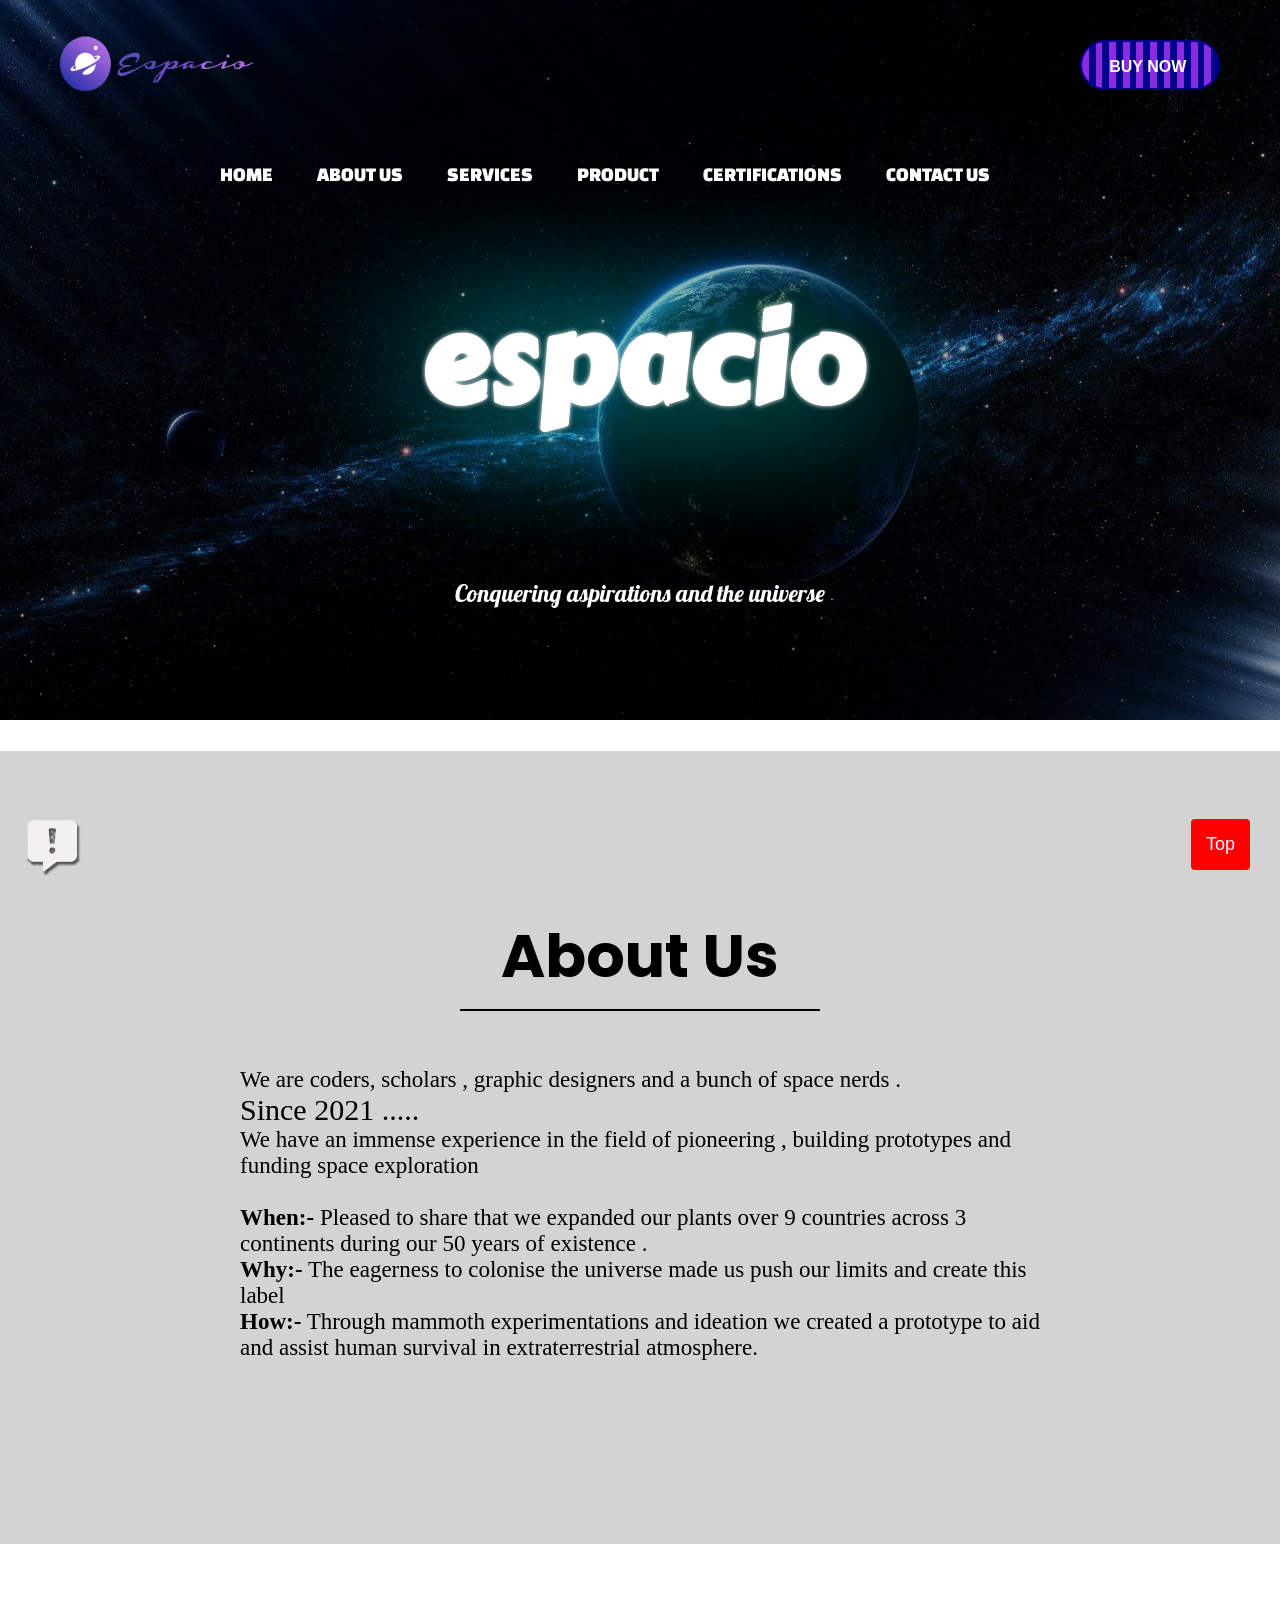
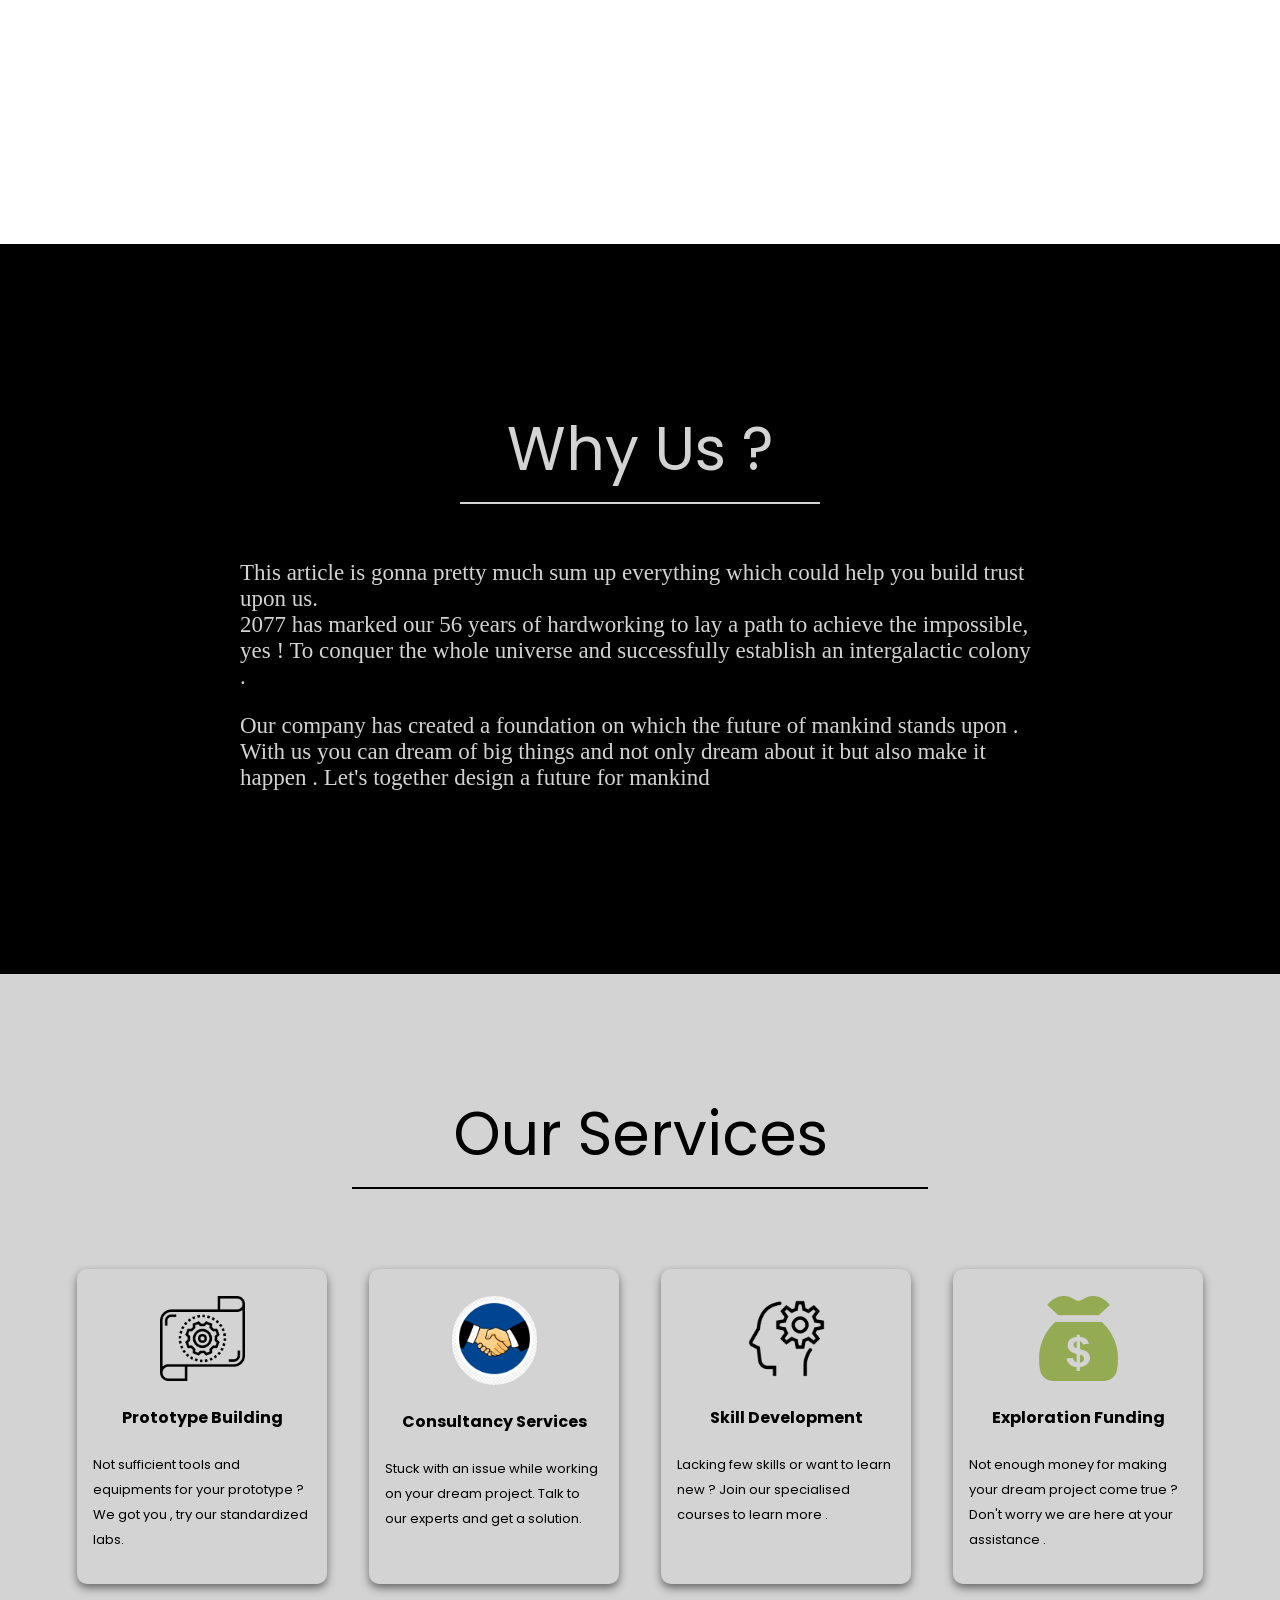
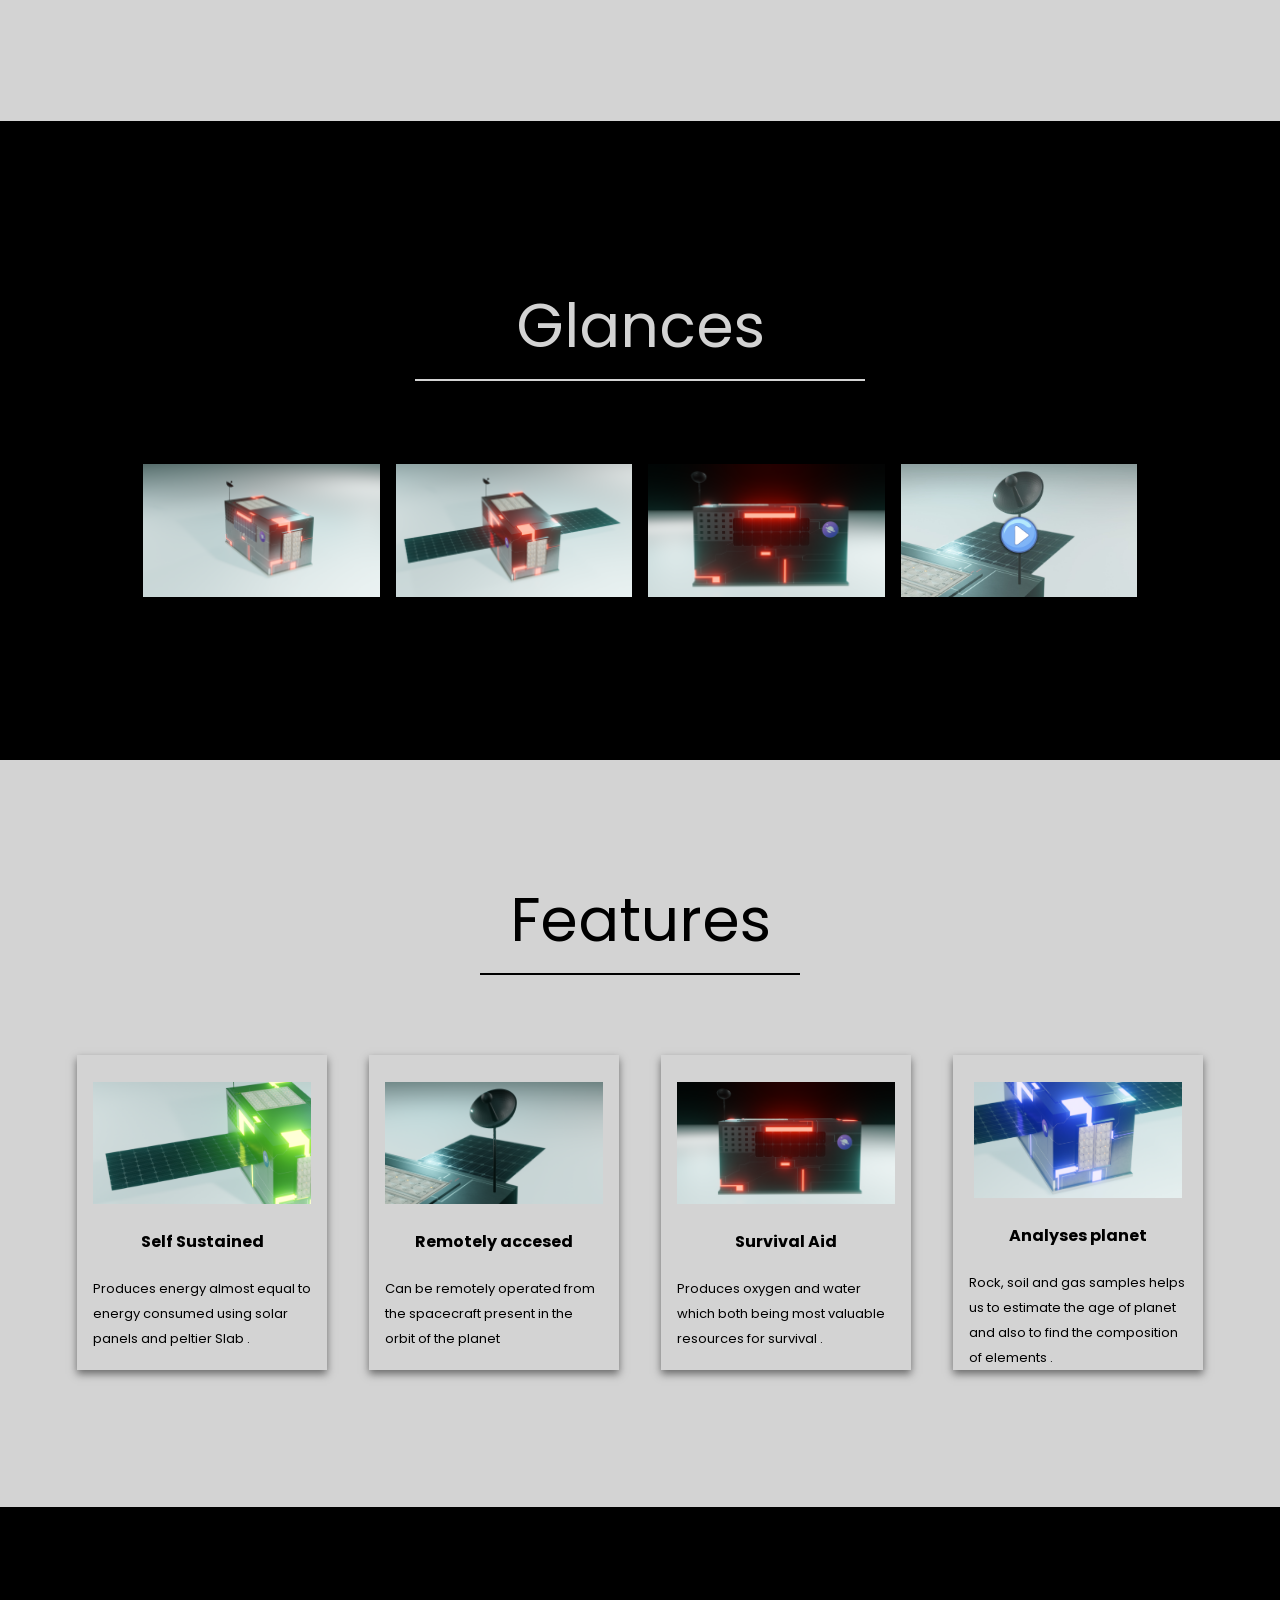
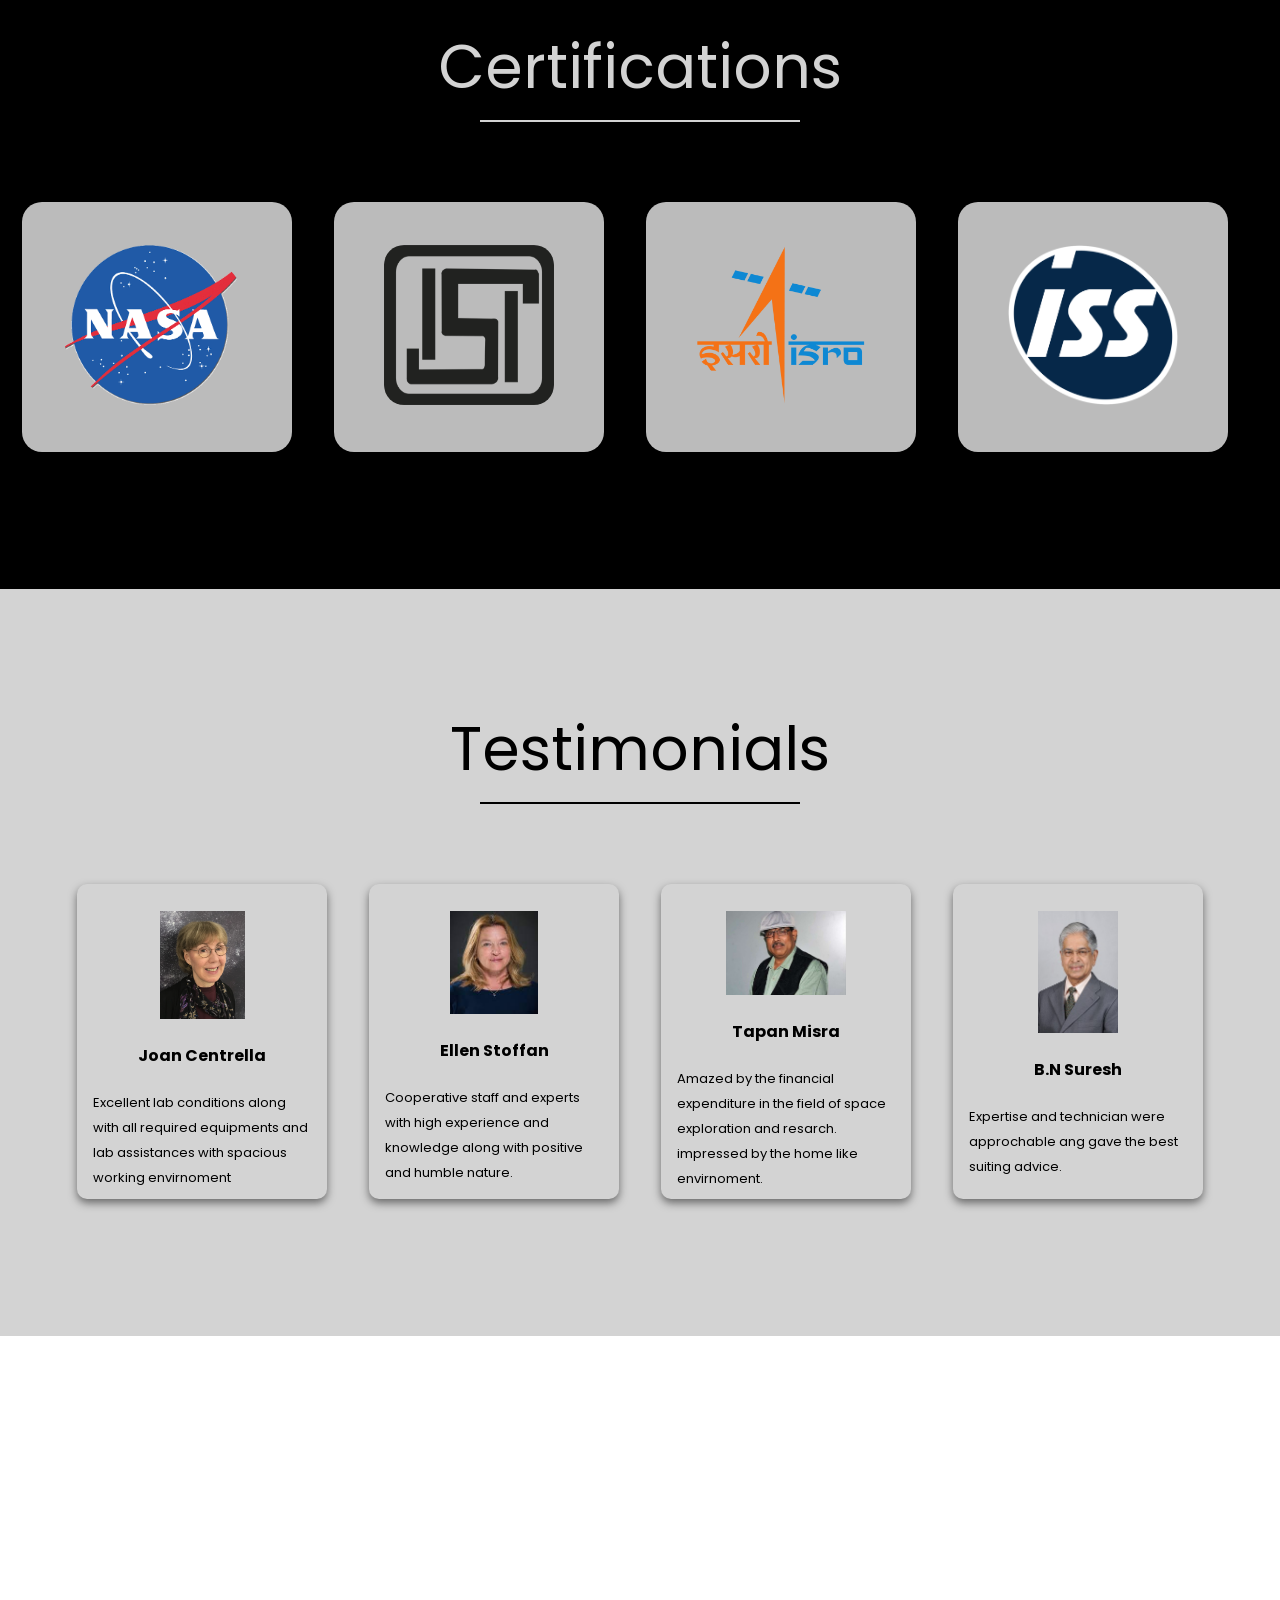
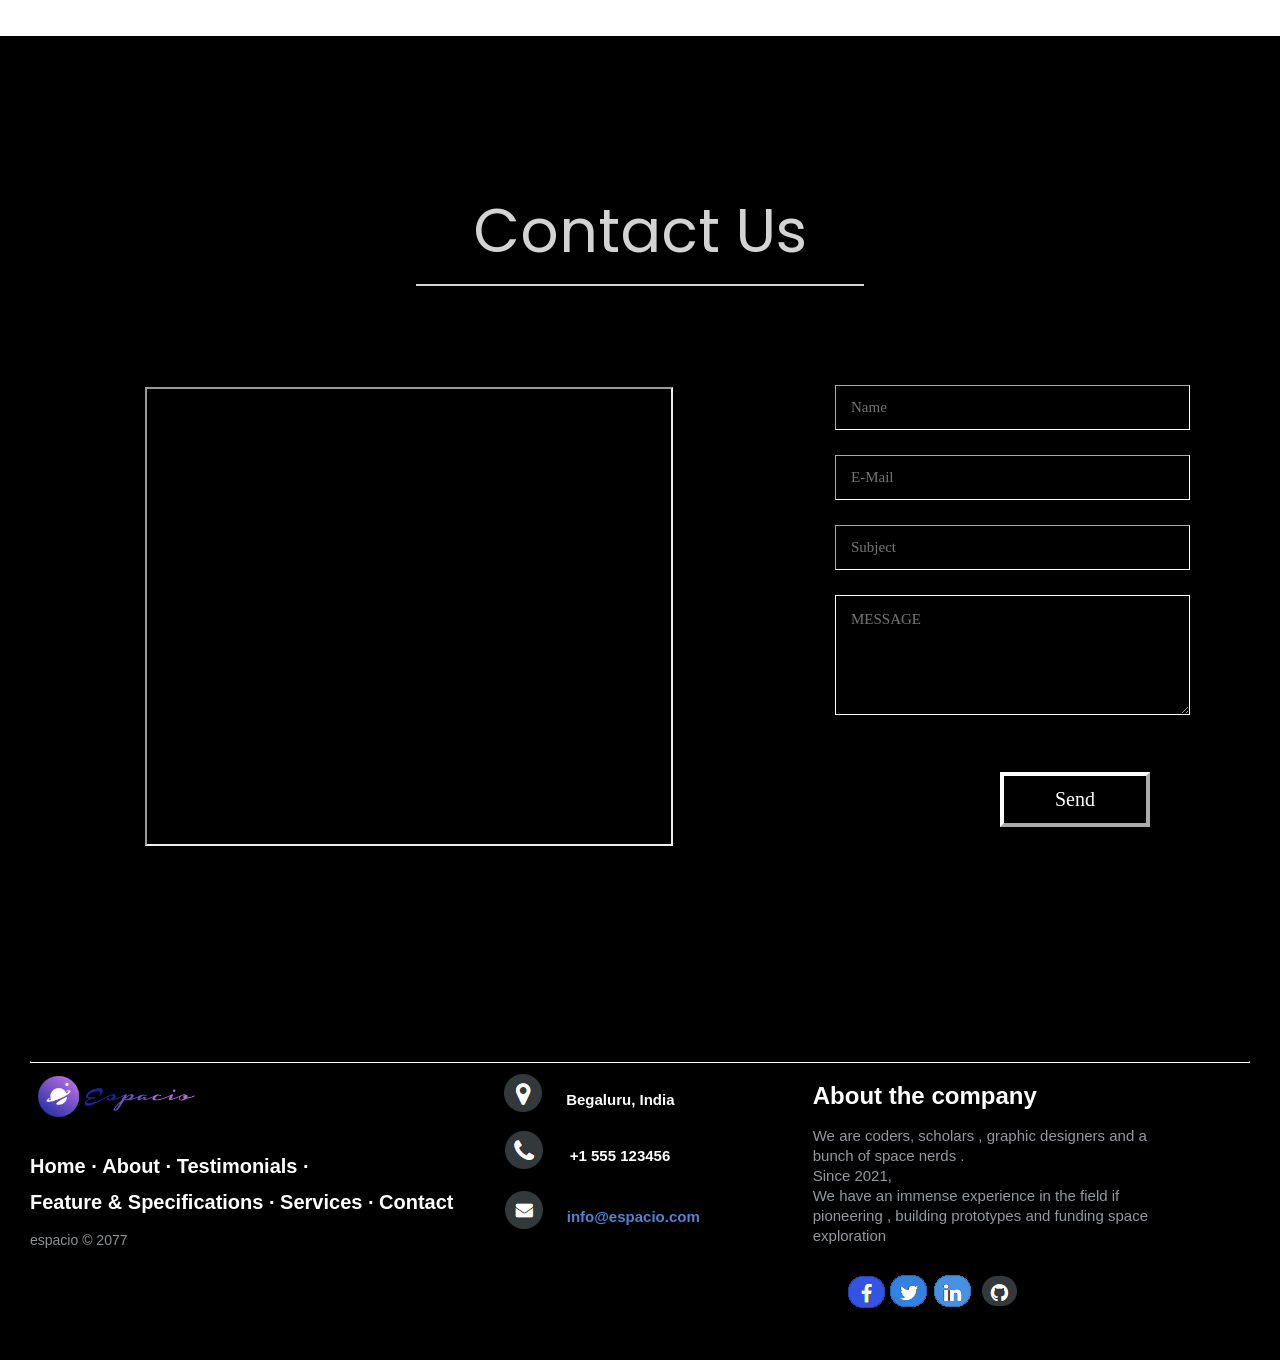
==== commit 5967b4e5: "awf" ====
--- a/Home.html
+++ b/Home.html
@@ -28,14 +28,14 @@
     <span class="nav-logo"><img src="logoweb1.png" width="210px" height="65px"></span>
     <span class="nav-tabs">
       <a href="#home" class="nav-link">HOME</a>
-        <a href="#aboutus" class="nav-link">ABOUT US</a>
+      <a href="#aboutus" class="nav-link">ABOUT US</a>
       <a href="#services" class="nav-link">SERVICES</a>
       <a href="#glances" class="nav-link">PRODUCT</a>
       <a href="#certifications" class="nav-link">CERTIFICATIONS</a>
       <a href="#contactus" class="nav-link">CONTACT US</a>
     </span>
     <span>
-      <a href="buy-now.html"<button class="btnf secondf">Buy Now</button></a>
+      <a href="buy-now.html" <button class="btnf secondf">Buy Now</button></a>
 
     </span>
   </nav>
@@ -152,7 +152,8 @@
                   <h4><b>Skill Development </b></h4>
                 </center>
                 <p>
-                  <font size="2px">Lacking few skills or want to learn new ? Join our specialised courses to learn more .
+                  <font size="2px">Lacking few skills or want to learn new ? Join our specialised courses to learn more
+                    .
                   </font>
                 </p>
               </div>
@@ -222,8 +223,8 @@
 
         <div class="mySlides">
           <div class="numbertext">4 / 4</div>
-          <video controls  style="width:100%" id="pph">
-            <source src="megavideo.mp4" type="video/mp4"  >
+          <video controls style="width:100%" id="pph">
+            <source src="megavideo.mp4" type="video/mp4">
           </video>
         </div>
 
@@ -249,6 +250,7 @@
         </div>
       </div>
     </div>
+    <a id="f&s"></a>
   </div>
   <div class="ab5">
     <center>
@@ -337,11 +339,13 @@
             <div class="flip-card">
               <div class="flip-card-inner">
                 <div class="flip-card-front">
-                  <img src="c1.gif" alt="Avatar" style="width:190px;height:160px; border-radius: 10000px; margin-top: 43px;">
+                  <img src="c1.gif" alt="Avatar"
+                    style="width:190px;height:160px; border-radius: 10000px; margin-top: 43px;">
                 </div>
                 <div class="flip-card-back">
                   <h1>NASA</h1>
-                  <p style="text-align: left;padding-left: 4px;">Aprroved and trusted by NASA , qualified in electrical assesment test , oxygen
+                  <p style="text-align: left;padding-left: 4px;">Aprroved and trusted by NASA , qualified in electrical
+                    assesment test , oxygen
                     production test and quality certification test.</p>
                   <p></p>
                 </div>
@@ -352,7 +356,8 @@
             <div class="flip-card">
               <div class="flip-card-inner">
                 <div class="flip-card-front">
-                  <img src="certificate2.png" alt="Avatar" style="width:170px;height:160px; border-radius: 20px; margin-top: 43px;">
+                  <img src="certificate2.png" alt="Avatar"
+                    style="width:170px;height:160px; border-radius: 20px; margin-top: 43px;">
                 </div>
                 <div class="flip-card-back">
                   <h1>ISI</h1>
@@ -367,7 +372,8 @@
             <div class="flip-card">
               <div class="flip-card-inner">
                 <div class="flip-card-front">
-                  <img src="certificate3.png" alt="Avatar" style="width:170px;height:160px; border-radius: 20px; margin-top: 43px;">
+                  <img src="certificate3.png" alt="Avatar"
+                    style="width:170px;height:160px; border-radius: 20px; margin-top: 43px;">
                 </div>
                 <div class="flip-card-back">
                   <h1>ISRO</h1>
@@ -381,7 +387,8 @@
             <div class="flip-card">
               <div class="flip-card-inner">
                 <div class="flip-card-front">
-                  <img src="certificate4.png" alt="Avatar" style="width:170px;height:160px; border-radius: 20px; margin-top: 43px;">
+                  <img src="certificate4.png" alt="Avatar"
+                    style="width:170px;height:160px; border-radius: 20px; margin-top: 43px;">
                 </div>
                 <div class="flip-card-back">
                   <h1>ISS</h1>
@@ -524,7 +531,8 @@
 
             </ul>
 
-            <button onclick="formFunction()" class="button2" type="submit" class="send wow fadeInUp" data-wow-delay="0.9s">
+            <button onclick="formFunction()" class="button2" type="submit" class="send wow fadeInUp"
+              data-wow-delay="0.9s">
               Send</button>
 
           </form>
@@ -547,27 +555,27 @@
         <h3><img src="logoweb.png" width="170px" width="70px"></h3>
 
         <p class="footer-links">
-          <a href="#">
+          <a id="#">
             <font style="font-size:20px;">Home
           </a>
           ·
-          <a href="#">
+          <a href="#aboutus">
             <font style="font-size:20px;">About
           </a>
           ·
-          <a href="#">
+          <a href="#testimonials">
             <font style="font-size:20px;">Testimonials
           </a>
           ·
-          <a href="#">
+          <a href="#f&s">
             <font style="font-size:20px;">Feature & Specifications
           </a>
           ·
-          <a href="#">
+          <a href="#services">
             <font style="font-size:20px;">Services
           </a>
           ·
-          <a href="#">
+          <a href="#contactus">
             <font style="font-size:20px;">Contact
           </a>
         </p>
@@ -610,7 +618,7 @@
         <div class="footer-icons">
 
           <a href="https://www.facebook.com/"><img src="fb.PNG"></a>&nbsp
-          <a href="https://twitter.com/login?lang=en"><img src="twitter.PNG" ></a>
+          <a href="https://twitter.com/login?lang=en"><img src="twitter.PNG"></a>
           <a href="https://in.linkedin.com/"><img src="linkedin.PNG"></a>
           <a href="https://github.com/"><img src="github.PNG"></a>
 
@@ -646,7 +654,7 @@
     function openForm() {
       document.getElementById("myForm").style.display = "block";
     }
-    function formFunction(){
+    function formFunction() {
       alert("We will reply to you soon.");
     }
     function closeForm() {
@@ -723,4 +731,4 @@
   }
 </script>
 
-</html>
+</html>
